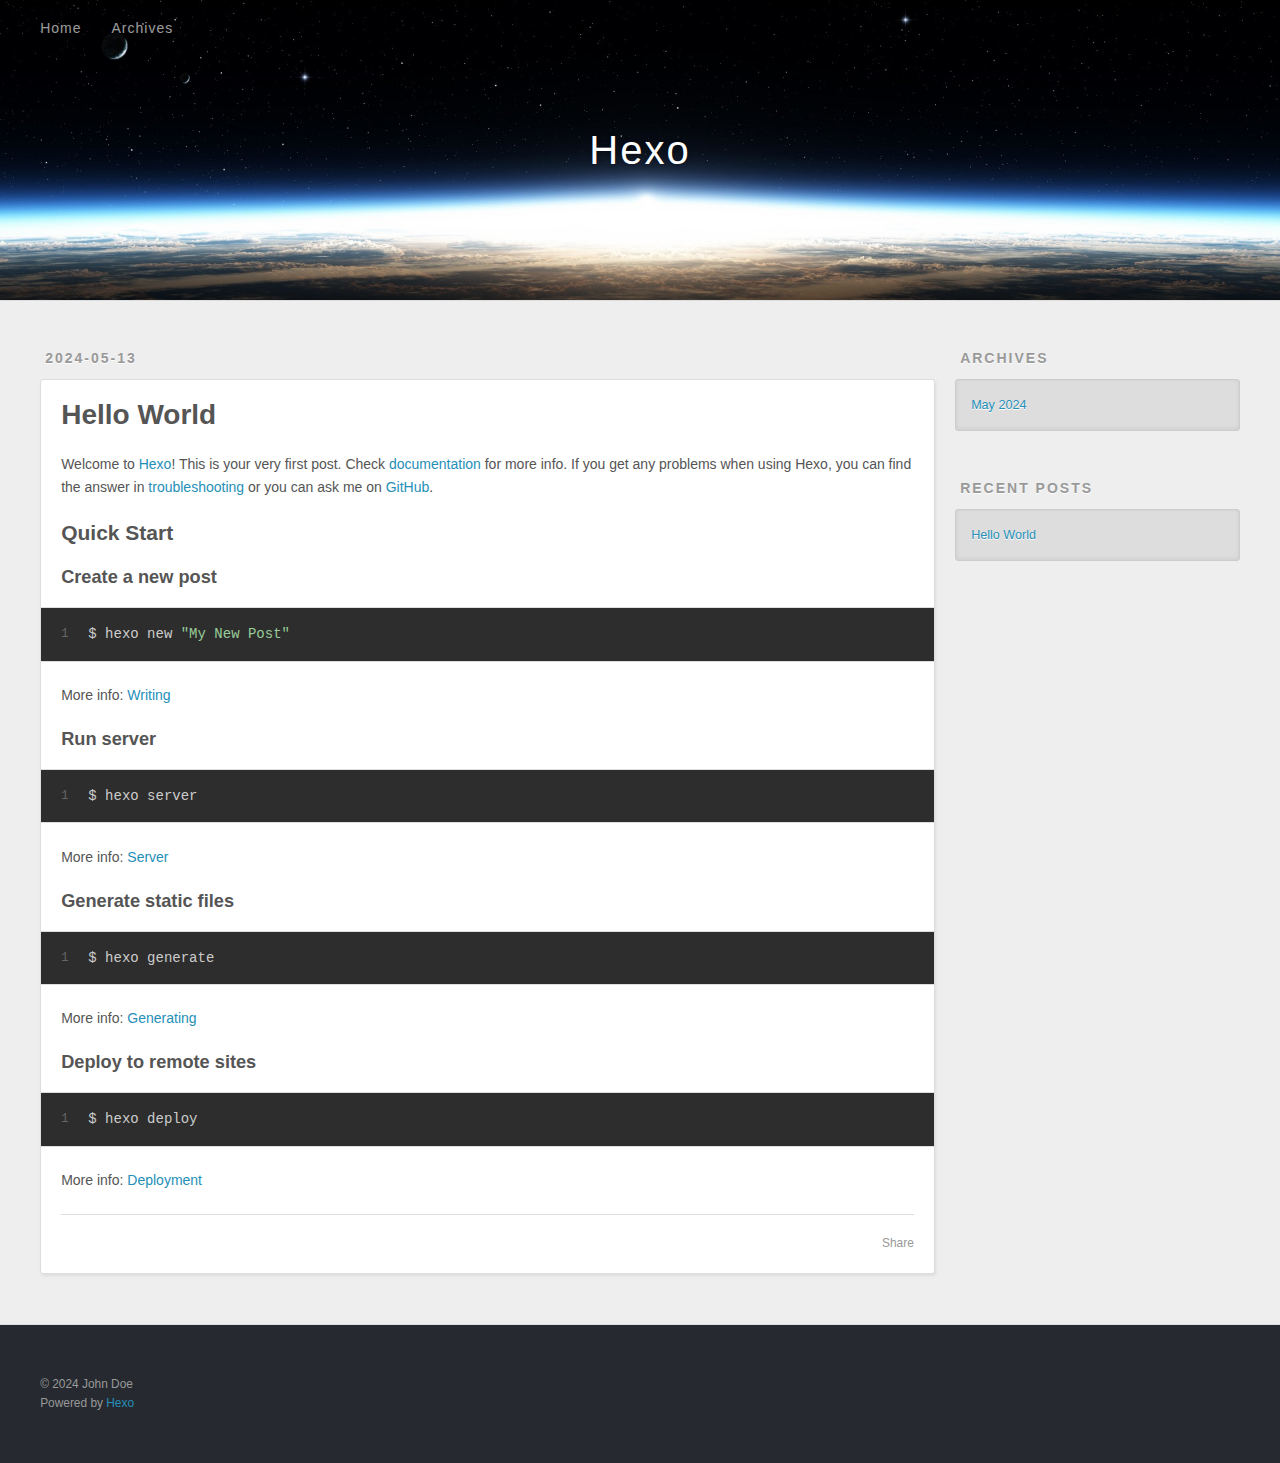
==== index.html @ 4daa4733 "Site updated: 2024-05-13 17:37:46" ====
<!DOCTYPE html>
<html>
<head>
  <meta charset="utf-8">
  
  
  <title>Hexo</title>
  <meta name="viewport" content="width=device-width, initial-scale=1, shrink-to-fit=no">
  <meta property="og:type" content="website">
<meta property="og:title" content="Hexo">
<meta property="og:url" content="http://example.com/index.html">
<meta property="og:site_name" content="Hexo">
<meta property="og:locale" content="en_US">
<meta property="article:author" content="John Doe">
<meta name="twitter:card" content="summary">
  
    <link rel="alternate" href="/atom.xml" title="Hexo" type="application/atom+xml">
  
  
    <link rel="shortcut icon" href="/favicon.png">
  
  
  
<link rel="stylesheet" href="/css/style.css">

  
    
<link rel="stylesheet" href="/fancybox/jquery.fancybox.min.css">

  
  
<meta name="generator" content="Hexo 7.2.0"></head>

<body>
  <div id="container">
    <div id="wrap">
      <header id="header">
  <div id="banner"></div>
  <div id="header-outer" class="outer">
    <div id="header-title" class="inner">
      <h1 id="logo-wrap">
        <a href="/" id="logo">Hexo</a>
      </h1>
      
    </div>
    <div id="header-inner" class="inner">
      <nav id="main-nav">
        <a id="main-nav-toggle" class="nav-icon"><span class="fa fa-bars"></span></a>
        
          <a class="main-nav-link" href="/">Home</a>
        
          <a class="main-nav-link" href="/archives">Archives</a>
        
      </nav>
      <nav id="sub-nav">
        
        
          <a class="nav-icon" href="/atom.xml" title="RSS Feed"><span class="fa fa-rss"></span></a>
        
        <a class="nav-icon nav-search-btn" title="Search"><span class="fa fa-search"></span></a>
      </nav>
      <div id="search-form-wrap">
        <form action="//google.com/search" method="get" accept-charset="UTF-8" class="search-form"><input type="search" name="q" class="search-form-input" placeholder="Search"><button type="submit" class="search-form-submit">&#xF002;</button><input type="hidden" name="sitesearch" value="http://example.com"></form>
      </div>
    </div>
  </div>
</header>

      <div class="outer">
        <section id="main">
  
    <article id="post-hello-world" class="h-entry article article-type-post" itemprop="blogPost" itemscope itemtype="https://schema.org/BlogPosting">
  <div class="article-meta">
    <a href="/2024/05/13/hello-world/" class="article-date">
  <time class="dt-published" datetime="2024-05-13T09:32:00.205Z" itemprop="datePublished">2024-05-13</time>
</a>
    
  </div>
  <div class="article-inner">
    
    
      <header class="article-header">
        
  
    <h1 itemprop="name">
      <a class="p-name article-title" href="/2024/05/13/hello-world/">Hello World</a>
    </h1>
  

      </header>
    
    <div class="e-content article-entry" itemprop="articleBody">
      
        <p>Welcome to <a target="_blank" rel="noopener" href="https://hexo.io/">Hexo</a>! This is your very first post. Check <a target="_blank" rel="noopener" href="https://hexo.io/docs/">documentation</a> for more info. If you get any problems when using Hexo, you can find the answer in <a target="_blank" rel="noopener" href="https://hexo.io/docs/troubleshooting.html">troubleshooting</a> or you can ask me on <a target="_blank" rel="noopener" href="https://github.com/hexojs/hexo/issues">GitHub</a>.</p>
<h2 id="Quick-Start"><a href="#Quick-Start" class="headerlink" title="Quick Start"></a>Quick Start</h2><h3 id="Create-a-new-post"><a href="#Create-a-new-post" class="headerlink" title="Create a new post"></a>Create a new post</h3><figure class="highlight bash"><table><tr><td class="gutter"><pre><span class="line">1</span><br></pre></td><td class="code"><pre><span class="line">$ hexo new <span class="string">&quot;My New Post&quot;</span></span><br></pre></td></tr></table></figure>

<p>More info: <a target="_blank" rel="noopener" href="https://hexo.io/docs/writing.html">Writing</a></p>
<h3 id="Run-server"><a href="#Run-server" class="headerlink" title="Run server"></a>Run server</h3><figure class="highlight bash"><table><tr><td class="gutter"><pre><span class="line">1</span><br></pre></td><td class="code"><pre><span class="line">$ hexo server</span><br></pre></td></tr></table></figure>

<p>More info: <a target="_blank" rel="noopener" href="https://hexo.io/docs/server.html">Server</a></p>
<h3 id="Generate-static-files"><a href="#Generate-static-files" class="headerlink" title="Generate static files"></a>Generate static files</h3><figure class="highlight bash"><table><tr><td class="gutter"><pre><span class="line">1</span><br></pre></td><td class="code"><pre><span class="line">$ hexo generate</span><br></pre></td></tr></table></figure>

<p>More info: <a target="_blank" rel="noopener" href="https://hexo.io/docs/generating.html">Generating</a></p>
<h3 id="Deploy-to-remote-sites"><a href="#Deploy-to-remote-sites" class="headerlink" title="Deploy to remote sites"></a>Deploy to remote sites</h3><figure class="highlight bash"><table><tr><td class="gutter"><pre><span class="line">1</span><br></pre></td><td class="code"><pre><span class="line">$ hexo deploy</span><br></pre></td></tr></table></figure>

<p>More info: <a target="_blank" rel="noopener" href="https://hexo.io/docs/one-command-deployment.html">Deployment</a></p>

      
    </div>
    <footer class="article-footer">
      <a data-url="http://example.com/2024/05/13/hello-world/" data-id="clw4rtabh00005cn88cl8emu3" data-title="Hello World" class="article-share-link"><span class="fa fa-share">Share</span></a>
      
      
      
    </footer>
  </div>
  
</article>



  


</section>
        
          <aside id="sidebar">
  
    

  
    

  
    
  
    
  <div class="widget-wrap">
    <h3 class="widget-title">Archives</h3>
    <div class="widget">
      <ul class="archive-list"><li class="archive-list-item"><a class="archive-list-link" href="/archives/2024/05/">May 2024</a></li></ul>
    </div>
  </div>


  
    
  <div class="widget-wrap">
    <h3 class="widget-title">Recent Posts</h3>
    <div class="widget">
      <ul>
        
          <li>
            <a href="/2024/05/13/hello-world/">Hello World</a>
          </li>
        
      </ul>
    </div>
  </div>

  
</aside>
        
      </div>
      <footer id="footer">
  
  <div class="outer">
    <div id="footer-info" class="inner">
      
      &copy; 2024 John Doe<br>
      Powered by <a href="https://hexo.io/" target="_blank">Hexo</a>
    </div>
  </div>
</footer>

    </div>
    <nav id="mobile-nav">
  
    <a href="/" class="mobile-nav-link">Home</a>
  
    <a href="/archives" class="mobile-nav-link">Archives</a>
  
</nav>
    


<script src="/js/jquery-3.6.4.min.js"></script>



  
<script src="/fancybox/jquery.fancybox.min.js"></script>




<script src="/js/script.js"></script>





  </div>
</body>
</html>
---- css/style.css ----
body {
  width: 100%;
}
body:before,
body:after {
  content: "";
  display: table;
}
body:after {
  clear: both;
}
html,
body,
div,
span,
applet,
object,
iframe,
h1,
h2,
h3,
h4,
h5,
h6,
p,
blockquote,
pre,
a,
abbr,
acronym,
address,
big,
cite,
code,
del,
dfn,
em,
img,
ins,
kbd,
q,
s,
samp,
small,
strike,
strong,
sub,
sup,
tt,
var,
dl,
dt,
dd,
ol,
ul,
li,
fieldset,
form,
label,
legend,
table,
caption,
tbody,
tfoot,
thead,
tr,
th,
td {
  margin: 0;
  padding: 0;
  border: 0;
  outline: 0;
  font-weight: inherit;
  font-style: inherit;
  font-family: inherit;
  font-size: 100%;
  vertical-align: baseline;
}
body {
  line-height: 1;
  color: #000;
  background: #fff;
}
ol,
ul {
  list-style: none;
}
table {
  border-collapse: separate;
  border-spacing: 0;
  vertical-align: middle;
}
caption,
th,
td {
  text-align: left;
  font-weight: normal;
  vertical-align: middle;
}
a img {
  border: none;
}
input,
button {
  margin: 0;
  padding: 0;
}
input::-moz-focus-inner,
button::-moz-focus-inner {
  border: 0;
  padding: 0;
}
html,
body,
#container {
  height: 100%;
}
body {
  background: #eee;
  font: 14px -apple-system, BlinkMacSystemFont, "Segoe UI", "Roboto", "Oxygen", "Ubuntu", "Cantarell", "Fira Sans", "Droid Sans", "Helvetica Neue", sans-serif;
  -webkit-text-size-adjust: 100%;
}
.outer {
  max-width: 1220px;
  margin: 0 auto;
  padding: 0 20px;
}
.outer:before,
.outer:after {
  content: "";
  display: table;
}
.outer:after {
  clear: both;
}
.inner {
  display: inline;
  float: left;
  width: 98.33333333333333%;
  margin: 0 0.833333333333333%;
}
.left,
.alignleft {
  float: left;
}
.right,
.alignright {
  float: right;
}
.clear {
  clear: both;
}
#container {
  position: relative;
}
.mobile-nav-on {
  overflow: hidden;
}
#wrap {
  height: 100%;
  width: 100%;
  position: absolute;
  top: 0;
  left: 0;
  -webkit-transition: 0.2s ease-out;
  -moz-transition: 0.2s ease-out;
  -ms-transition: 0.2s ease-out;
  transition: 0.2s ease-out;
  z-index: 1;
  background: #eee;
}
.mobile-nav-on #wrap {
  left: 280px;
}
@media screen and (min-width: 768px) {
  #main {
    display: inline;
    float: left;
    width: 73.33333333333333%;
    margin: 0 0.833333333333333%;
  }
}
.article-date,
.article-category-link,
.archive-year,
.widget-title {
  text-decoration: none;
  text-transform: uppercase;
  letter-spacing: 2px;
  color: #999;
  margin-bottom: 1em;
  margin-left: 5px;
  line-height: 1em;
  text-shadow: 0 1px #fff;
  font-weight: bold;
}
.article-inner,
.archive-article-inner {
  background: #fff;
  -webkit-box-shadow: 1px 2px 3px #ddd;
  box-shadow: 1px 2px 3px #ddd;
  border: 1px solid #ddd;
  border-radius: 3px;
}
.article-entry h1,
.widget h1 {
  font-size: 2em;
}
.article-entry h2,
.widget h2 {
  font-size: 1.5em;
}
.article-entry h3,
.widget h3 {
  font-size: 1.3em;
}
.article-entry h4,
.widget h4 {
  font-size: 1.2em;
}
.article-entry h5,
.widget h5 {
  font-size: 1em;
}
.article-entry h6,
.widget h6 {
  font-size: 1em;
  color: #999;
}
.article-entry hr,
.widget hr {
  border: 1px dashed #ddd;
}
.article-entry strong,
.widget strong {
  font-weight: bold;
}
.article-entry em,
.widget em,
.article-entry cite,
.widget cite {
  font-style: italic;
}
.article-entry sup,
.widget sup,
.article-entry sub,
.widget sub {
  font-size: 0.75em;
  line-height: 0;
  position: relative;
  vertical-align: baseline;
}
.article-entry sup,
.widget sup {
  top: -0.5em;
}
.article-entry sub,
.widget sub {
  bottom: -0.2em;
}
.article-entry small,
.widget small {
  font-size: 0.85em;
}
.article-entry acronym,
.widget acronym,
.article-entry abbr,
.widget abbr {
  border-bottom: 1px dotted;
}
.article-entry ul,
.widget ul,
.article-entry ol,
.widget ol,
.article-entry dl,
.widget dl {
  margin: 0 20px;
  line-height: 1.6em;
}
.article-entry ul ul,
.widget ul ul,
.article-entry ol ul,
.widget ol ul,
.article-entry ul ol,
.widget ul ol,
.article-entry ol ol,
.widget ol ol {
  margin-top: 0;
  margin-bottom: 0;
}
.article-entry ul,
.widget ul {
  list-style: disc;
}
.article-entry ol,
.widget ol {
  list-style: decimal;
}
.article-entry dt,
.widget dt {
  font-weight: bold;
}
#header {
  height: 300px;
  position: relative;
  border-bottom: 1px solid #ddd;
}
#header:before,
#header:after {
  content: "";
  position: absolute;
  left: 0;
  right: 0;
  height: 40px;
}
#header:before {
  top: 0;
  background: -webkit-linear-gradient(rgba(0,0,0,0.2), transparent);
  background: -moz-linear-gradient(rgba(0,0,0,0.2), transparent);
  background: -ms-linear-gradient(rgba(0,0,0,0.2), transparent);
  background: linear-gradient(rgba(0,0,0,0.2), transparent);
}
#header:after {
  bottom: 0;
  background: -webkit-linear-gradient(transparent, rgba(0,0,0,0.2));
  background: -moz-linear-gradient(transparent, rgba(0,0,0,0.2));
  background: -ms-linear-gradient(transparent, rgba(0,0,0,0.2));
  background: linear-gradient(transparent, rgba(0,0,0,0.2));
}
#header-outer {
  height: 100%;
  position: relative;
}
#header-inner {
  position: relative;
  overflow: hidden;
}
#banner {
  position: absolute;
  top: 0;
  left: 0;
  width: 100%;
  height: 100%;
  background: url("images/banner.jpg") center #000;
  background-size: cover;
  z-index: -1;
}
#header-title {
  text-align: center;
  height: 40px;
  position: absolute;
  top: 50%;
  left: 0;
  margin-top: -20px;
}
#logo,
#subtitle {
  text-decoration: none;
  color: #fff;
  font-weight: 300;
  text-shadow: 0 1px 4px rgba(0,0,0,0.3);
}
#logo {
  font-size: 40px;
  line-height: 40px;
  letter-spacing: 2px;
}
#subtitle {
  font-size: 16px;
  line-height: 16px;
  letter-spacing: 1px;
}
#subtitle-wrap {
  margin-top: 16px;
}
#main-nav {
  float: left;
  margin-left: -15px;
}
.nav-icon,
.main-nav-link {
  float: left;
  color: #fff;
  opacity: 0.6;
  text-decoration: none;
  text-shadow: 0 1px rgba(0,0,0,0.2);
  -webkit-transition: opacity 0.2s;
  -moz-transition: opacity 0.2s;
  -ms-transition: opacity 0.2s;
  transition: opacity 0.2s;
  display: block;
  padding: 20px 15px;
}
.nav-icon:hover,
.main-nav-link:hover {
  opacity: 1;
}
.nav-icon {
  text-align: center;
  font-size: 14px;
  width: 14px;
  height: 14px;
  padding: 20px 15px;
  position: relative;
  cursor: pointer;
}
.main-nav-link {
  font-weight: 300;
  letter-spacing: 1px;
}
@media screen and (max-width: 479px) {
  .main-nav-link {
    display: none;
  }
}
#main-nav-toggle {
  display: none;
}
@media screen and (max-width: 479px) {
  #main-nav-toggle {
    display: block;
  }
}
#sub-nav {
  float: right;
  margin-right: -15px;
}
#search-form-wrap {
  position: absolute;
  top: 15px;
  width: 150px;
  height: 30px;
  right: -150px;
  opacity: 0;
  -webkit-transition: 0.2s ease-out;
  -moz-transition: 0.2s ease-out;
  -ms-transition: 0.2s ease-out;
  transition: 0.2s ease-out;
}
#search-form-wrap.on {
  opacity: 1;
  right: 0;
}
@media screen and (max-width: 479px) {
  #search-form-wrap {
    width: 100%;
    right: -100%;
  }
}
.search-form {
  position: absolute;
  top: 0;
  left: 0;
  right: 0;
  background: #fff;
  padding: 5px 15px;
  border-radius: 15px;
  -webkit-box-shadow: 0 0 10px rgba(0,0,0,0.3);
  box-shadow: 0 0 10px rgba(0,0,0,0.3);
}
.search-form-input {
  border: none;
  background: none;
  color: #555;
  width: 100%;
  font: 13px -apple-system, BlinkMacSystemFont, "Segoe UI", "Roboto", "Oxygen", "Ubuntu", "Cantarell", "Fira Sans", "Droid Sans", "Helvetica Neue", sans-serif;
  outline: none;
}
.search-form-input::-webkit-search-results-decoration,
.search-form-input::-webkit-search-cancel-button {
  -webkit-appearance: none;
}
.search-form-submit {
  position: absolute;
  top: 50%;
  right: 10px;
  margin-top: -7px;
  font: 13px ForkAwesome;
  border: none;
  background: none;
  color: #bbb;
  cursor: pointer;
}
.search-form-submit:hover,
.search-form-submit:focus {
  color: #777;
}
.article {
  margin: 50px 0;
}
.article-inner {
  overflow: hidden;
}
.article-meta:before,
.article-meta:after {
  content: "";
  display: table;
}
.article-meta:after {
  clear: both;
}
.article-date {
  float: left;
}
.article-category {
  float: left;
  line-height: 1em;
  color: #ccc;
  text-shadow: 0 1px #fff;
  margin-left: 8px;
}
.article-category:before {
  content: "\2022";
}
.article-category-link {
  margin: 0 12px 1em;
}
.article-header {
  padding: 20px 20px 0;
}
.article-title {
  text-decoration: none;
  font-size: 2em;
  font-weight: bold;
  color: #555;
  line-height: 1.1em;
  -webkit-transition: color 0.2s;
  -moz-transition: color 0.2s;
  -ms-transition: color 0.2s;
  transition: color 0.2s;
}
a.article-title:hover {
  color: #258fb8;
}
.article-entry {
  color: #555;
  padding: 0 20px;
}
.article-entry:before,
.article-entry:after {
  content: "";
  display: table;
}
.article-entry:after {
  clear: both;
}
.article-entry p,
.article-entry table {
  line-height: 1.6em;
  margin: 1.6em 0;
}
.article-entry h1,
.article-entry h2,
.article-entry h3,
.article-entry h4,
.article-entry h5,
.article-entry h6 {
  font-weight: bold;
}
.article-entry h1,
.article-entry h2,
.article-entry h3,
.article-entry h4,
.article-entry h5,
.article-entry h6 {
  line-height: 1.1em;
  margin: 1.1em 0;
}
.article-entry a {
  color: #258fb8;
  text-decoration: none;
}
.article-entry a:hover {
  text-decoration: underline;
}
.article-entry ul,
.article-entry ol,
.article-entry dl {
  margin-top: 1.6em;
  margin-bottom: 1.6em;
}
.article-entry img,
.article-entry video {
  max-width: 100%;
  height: auto;
  display: block;
  margin: auto;
}
.article-entry iframe {
  border: none;
}
.article-entry table {
  width: 100%;
  border-collapse: collapse;
  border-spacing: 0;
}
.article-entry th {
  font-weight: bold;
  border-bottom: 3px solid #ddd;
  padding-bottom: 0.5em;
}
.article-entry td {
  border-bottom: 1px solid #ddd;
  padding: 10px 0;
}
.article-entry blockquote {
  font-family: Georgia, "Times New Roman", serif;
  margin: 1.6em 20px;
  text-align: center;
}
.article-entry blockquote footer {
  font-size: 14px;
  margin: 1.6em 0;
  font-family: -apple-system, BlinkMacSystemFont, "Segoe UI", "Roboto", "Oxygen", "Ubuntu", "Cantarell", "Fira Sans", "Droid Sans", "Helvetica Neue", sans-serif;
}
.article-entry blockquote footer cite:before {
  content: "—";
  padding: 0 0.5em;
}
.article-entry .pullquote {
  text-align: left;
  width: 45%;
  margin: 0;
}
.article-entry .pullquote.left {
  margin-left: 0.5em;
  margin-right: 1em;
}
.article-entry .pullquote.right {
  margin-right: 0.5em;
  margin-left: 1em;
}
.article-entry .caption {
  color: #999;
  display: block;
  font-size: 0.9em;
  margin-top: 0.5em;
  position: relative;
  text-align: center;
}
.article-entry .video-container {
  position: relative;
  padding-top: 56.25%;
  height: 0;
  overflow: hidden;
}
.article-entry .video-container iframe,
.article-entry .video-container object,
.article-entry .video-container embed {
  position: absolute;
  top: 0;
  left: 0;
  width: 100%;
  height: 100%;
  margin-top: 0;
}
.article-more-link a {
  display: inline-block;
  line-height: 1em;
  padding: 6px 15px;
  border-radius: 15px;
  background: #eee;
  color: #999;
  text-shadow: 0 1px #fff;
  text-decoration: none;
}
.article-more-link a:hover {
  background: #258fb8;
  color: #fff;
  text-decoration: none;
  text-shadow: 0 1px #1e7293;
}
.article-footer {
  font-size: 0.85em;
  line-height: 1.6em;
  border-top: 1px solid #ddd;
  padding-top: 1.6em;
  margin: 0 20px 20px;
}
.article-footer:before,
.article-footer:after {
  content: "";
  display: table;
}
.article-footer:after {
  clear: both;
}
.article-footer a {
  color: #999;
  text-decoration: none;
}
.article-footer a:hover {
  color: #555;
}
.article-tag-list-item {
  float: left;
  margin-right: 10px;
}
.article-tag-list-link:before {
  content: "#";
}
.article-comment-link {
  float: right;
}
.article-comment-link:before {
  padding-right: 8px;
}
.article-share-link {
  cursor: pointer;
  float: right;
  margin-left: 20px;
}
.article-share-link:before {
  padding-right: 6px;
}
#article-nav {
  position: relative;
}
#article-nav:before,
#article-nav:after {
  content: "";
  display: table;
}
#article-nav:after {
  clear: both;
}
@media screen and (min-width: 768px) {
  #article-nav {
    margin: 50px 0;
  }
  #article-nav:before {
    width: 8px;
    height: 8px;
    position: absolute;
    top: 50%;
    left: 50%;
    margin-top: -4px;
    margin-left: -4px;
    content: "";
    border-radius: 50%;
    background: #ddd;
    -webkit-box-shadow: 0 1px 2px #fff;
    box-shadow: 0 1px 2px #fff;
  }
}
.article-nav-link-wrap {
  text-decoration: none;
  text-shadow: 0 1px #fff;
  color: #999;
  -webkit-box-sizing: border-box;
  -moz-box-sizing: border-box;
  box-sizing: border-box;
  margin-top: 50px;
  text-align: center;
  display: block;
}
.article-nav-link-wrap:hover {
  color: #555;
}
@media screen and (min-width: 768px) {
  .article-nav-link-wrap {
    width: 50%;
    margin-top: 0;
  }
}
@media screen and (min-width: 768px) {
  #article-nav-newer {
    float: left;
    text-align: right;
    padding-right: 20px;
  }
}
@media screen and (min-width: 768px) {
  #article-nav-older {
    float: right;
    text-align: left;
    padding-left: 20px;
  }
}
.article-nav-caption {
  text-transform: uppercase;
  letter-spacing: 2px;
  color: #ddd;
  line-height: 1em;
  font-weight: bold;
}
#article-nav-newer .article-nav-caption {
  margin-right: -2px;
}
.article-nav-title {
  font-size: 0.85em;
  line-height: 1.6em;
  margin-top: 0.5em;
}
.article-share-box {
  position: absolute;
  display: none;
  background: #fff;
  -webkit-box-shadow: 1px 2px 10px rgba(0,0,0,0.2);
  box-shadow: 1px 2px 10px rgba(0,0,0,0.2);
  border-radius: 3px;
  margin-left: -145px;
  overflow: hidden;
  z-index: 1;
}
.article-share-box.on {
  display: block;
}
.article-share-input {
  width: 100%;
  background: none;
  -webkit-box-sizing: border-box;
  -moz-box-sizing: border-box;
  box-sizing: border-box;
  font: 14px -apple-system, BlinkMacSystemFont, "Segoe UI", "Roboto", "Oxygen", "Ubuntu", "Cantarell", "Fira Sans", "Droid Sans", "Helvetica Neue", sans-serif;
  padding: 0 15px;
  color: #555;
  outline: none;
  border: 1px solid #ddd;
  border-radius: 3px 3px 0 0;
  height: 36px;
  line-height: 36px;
}
.article-share-links {
  background: #eee;
}
.article-share-links:before,
.article-share-links:after {
  content: "";
  display: table;
}
.article-share-links:after {
  clear: both;
}
.article-share-twitter,
.article-share-facebook,
.article-share-pinterest,
.article-share-linkedin {
  width: 50px;
  height: 36px;
  display: block;
  float: left;
  position: relative;
  color: #999;
  text-shadow: 0 1px #fff;
}
.article-share-twitter:before,
.article-share-facebook:before,
.article-share-pinterest:before,
.article-share-linkedin:before {
  font-size: 20px;
  width: 20px;
  height: 20px;
  position: absolute;
  top: 50%;
  left: 50%;
  margin-top: -10px;
  margin-left: -10px;
  text-align: center;
}
.article-share-twitter:hover,
.article-share-facebook:hover,
.article-share-pinterest:hover,
.article-share-linkedin:hover {
  color: #fff;
}
.article-share-twitter:hover {
  background: #00aced;
  text-shadow: 0 1px #008abe;
}
.article-share-facebook:hover {
  background: #3b5998;
  text-shadow: 0 1px #2f477a;
}
.article-share-pinterest:hover {
  background: #cb2027;
  text-shadow: 0 1px #a21a1f;
}
.article-share-linkedin:hover {
  background: #0077b5;
  text-shadow: 0 1px #005f91;
}
.article-gallery {
  background: #000;
  position: relative;
}
.article-gallery-photos {
  position: relative;
  overflow: hidden;
}
.article-gallery-img {
  display: none;
  max-width: 100%;
}
.article-gallery-img:first-child {
  display: block;
}
.article-gallery-img.loaded {
  position: absolute;
  display: block;
}
.article-gallery-img img {
  display: block;
  max-width: 100%;
  margin: 0 auto;
}
#comments {
  background: #fff;
  -webkit-box-shadow: 1px 2px 3px #ddd;
  box-shadow: 1px 2px 3px #ddd;
  padding: 20px;
  border: 1px solid #ddd;
  border-radius: 3px;
  margin: 50px 0;
}
#comments a {
  color: #258fb8;
}
.archives-wrap {
  margin: 50px 0;
}
.archives:before,
.archives:after {
  content: "";
  display: table;
}
.archives:after {
  clear: both;
}
.archive-year-wrap {
  margin-bottom: 1em;
}
.archives {
  -webkit-column-gap: 10px;
  -moz-column-gap: 10px;
  column-gap: 10px;
}
@media screen and (min-width: 480px) and (max-width: 767px) {
  .archives {
    -webkit-column-count: 2;
    -moz-column-count: 2;
    column-count: 2;
  }
}
@media screen and (min-width: 768px) {
  .archives {
    -webkit-column-count: 3;
    -moz-column-count: 3;
    column-count: 3;
  }
}
.archive-article {
  -webkit-column-break-inside: avoid;
  page-break-inside: avoid;
  overflow: hidden;
  break-inside: avoid-column;
}
.archive-article-inner {
  padding: 10px;
  margin-bottom: 15px;
}
.archive-article-title {
  text-decoration: none;
  font-weight: bold;
  color: #555;
  -webkit-transition: color 0.2s;
  -moz-transition: color 0.2s;
  -ms-transition: color 0.2s;
  transition: color 0.2s;
  line-height: 1.6em;
}
.archive-article-title:hover {
  color: #258fb8;
}
.archive-article-footer {
  margin-top: 1em;
}
.archive-article-date {
  color: #999;
  text-decoration: none;
  font-size: 0.85em;
  line-height: 1em;
  margin-bottom: 0.5em;
  display: block;
}
#page-nav {
  margin: 50px auto;
  background: #fff;
  -webkit-box-shadow: 1px 2px 3px #ddd;
  box-shadow: 1px 2px 3px #ddd;
  border: 1px solid #ddd;
  border-radius: 3px;
  text-align: center;
  color: #999;
  overflow: hidden;
}
#page-nav:before,
#page-nav:after {
  content: "";
  display: table;
}
#page-nav:after {
  clear: both;
}
#page-nav a,
#page-nav span {
  padding: 10px 20px;
  line-height: 1;
  height: 2ex;
}
#page-nav a {
  color: #999;
  text-decoration: none;
}
#page-nav a:hover {
  background: #999;
  color: #fff;
}
#page-nav .prev {
  float: left;
}
#page-nav .next {
  float: right;
}
#page-nav .page-number {
  display: inline-block;
}
@media screen and (max-width: 479px) {
  #page-nav .page-number {
    display: none;
  }
}
#page-nav .current {
  color: #555;
  font-weight: bold;
}
#page-nav .space {
  color: #ddd;
}
#footer {
  background: #262a30;
  padding: 50px 0;
  border-top: 1px solid #ddd;
  color: #999;
}
#footer a {
  color: #258fb8;
  text-decoration: none;
}
#footer a:hover {
  text-decoration: underline;
}
#footer-info {
  line-height: 1.6em;
  font-size: 0.85em;
}
.article-entry pre,
.article-entry .highlight {
  background: #2d2d2d;
  margin: 0 -20px;
  padding: 15px 20px;
  border-style: solid;
  border-color: #ddd;
  border-width: 1px 0;
  overflow: auto;
  color: #ccc;
  line-height: 22.400000000000002px;
}
.article-entry .highlight .gutter pre,
.article-entry .gist .gist-file .gist-data .line-numbers {
  color: #666;
  font-size: 0.85em;
}
.article-entry pre,
.article-entry code {
  font-family: "Source Code Pro", Consolas, Monaco, Menlo, Consolas, monospace;
}
.article-entry code {
  background: #eee;
  text-shadow: 0 1px #fff;
  padding: 0 0.3em;
}
.article-entry pre code {
  background: none;
  text-shadow: none;
  padding: 0;
}
.article-entry .highlight pre {
  border: none;
  margin: 0;
  padding: 0;
}
.article-entry .highlight table {
  margin: 0;
  width: auto;
}
.article-entry .highlight td {
  border: none;
  padding: 0;
}
.article-entry .highlight figcaption {
  font-size: 0.85em;
  color: #999;
  line-height: 1em;
  margin-bottom: 1em;
}
.article-entry .highlight figcaption:before,
.article-entry .highlight figcaption:after {
  content: "";
  display: table;
}
.article-entry .highlight figcaption:after {
  clear: both;
}
.article-entry .highlight figcaption a {
  float: right;
}
.article-entry .highlight .gutter {
  -moz-user-select: none;
  -ms-user-select: none;
  -webkit-user-select: none;
  -webkit-user-select: none;
  -moz-user-select: none;
  -ms-user-select: none;
  user-select: none;
}
.article-entry .highlight .gutter pre {
  text-align: right;
  padding-right: 20px;
}
.article-entry .highlight .line {
  height: 22.400000000000002px;
}
.article-entry .highlight .line.marked {
  background: #515151;
}
.article-entry .gist {
  margin: 0 -20px;
  border-style: solid;
  border-color: #ddd;
  border-width: 1px 0;
  background: #2d2d2d;
  padding: 15px 20px 15px 0;
}
.article-entry .gist .gist-file {
  border: none;
  font-family: "Source Code Pro", Consolas, Monaco, Menlo, Consolas, monospace;
  margin: 0;
}
.article-entry .gist .gist-file .gist-data {
  background: none;
  border: none;
}
.article-entry .gist .gist-file .gist-data .line-numbers {
  background: none;
  border: none;
  padding: 0 20px 0 0;
}
.article-entry .gist .gist-file .gist-data .line-data {
  padding: 0 !important;
}
.article-entry .gist .gist-file .highlight {
  margin: 0;
  padding: 0;
  border: none;
}
.article-entry .gist .gist-file .gist-meta {
  background: #2d2d2d;
  color: #999;
  font: 0.85em -apple-system, BlinkMacSystemFont, "Segoe UI", "Roboto", "Oxygen", "Ubuntu", "Cantarell", "Fira Sans", "Droid Sans", "Helvetica Neue", sans-serif;
  text-shadow: 0 0;
  padding: 0;
  margin-top: 1em;
  margin-left: 20px;
}
.article-entry .gist .gist-file .gist-meta a {
  color: #258fb8;
  font-weight: normal;
}
.article-entry .gist .gist-file .gist-meta a:hover {
  text-decoration: underline;
}
pre .comment,
pre .title {
  color: #999;
}
pre .variable,
pre .attribute,
pre .tag,
pre .regexp,
pre .ruby .constant,
pre .xml .tag .title,
pre .xml .pi,
pre .xml .doctype,
pre .html .doctype,
pre .css .id,
pre .css .class,
pre .css .pseudo {
  color: #f2777a;
}
pre .number,
pre .preprocessor,
pre .built_in,
pre .literal,
pre .params,
pre .constant {
  color: #f99157;
}
pre .class,
pre .ruby .class .title,
pre .css .rules .attribute {
  color: #9c9;
}
pre .string,
pre .value,
pre .inheritance,
pre .header,
pre .ruby .symbol,
pre .xml .cdata {
  color: #9c9;
}
pre .css .hexcolor {
  color: #6cc;
}
pre .function,
pre .python .decorator,
pre .python .title,
pre .ruby .function .title,
pre .ruby .title .keyword,
pre .perl .sub,
pre .javascript .title,
pre .coffeescript .title {
  color: #69c;
}
pre .keyword,
pre .javascript .function {
  color: #c9c;
}
@media screen and (max-width: 479px) {
  #mobile-nav {
    position: absolute;
    top: 0;
    left: 0;
    width: 280px;
    height: 100%;
    background: #191919;
    border-right: 1px solid #fff;
  }
}
@media screen and (max-width: 479px) {
  .mobile-nav-link {
    display: block;
    color: #999;
    text-decoration: none;
    padding: 15px 20px;
    font-weight: bold;
  }
  .mobile-nav-link:hover {
    color: #fff;
  }
}
@media screen and (min-width: 768px) {
  #sidebar {
    display: inline;
    float: left;
    width: 23.333333333333332%;
    margin: 0 0.833333333333333%;
  }
}
.widget-wrap {
  margin: 50px 0;
}
.widget {
  color: #777;
  text-shadow: 0 1px #fff;
  background: #ddd;
  -webkit-box-shadow: 0 -1px 4px #ccc inset;
  box-shadow: 0 -1px 4px #ccc inset;
  border: 1px solid #ccc;
  padding: 15px;
  border-radius: 3px;
}
.widget a {
  color: #258fb8;
  text-decoration: none;
}
.widget a:hover {
  text-decoration: underline;
}
.widget ul ul,
.widget ol ul,
.widget dl ul,
.widget ul ol,
.widget ol ol,
.widget dl ol,
.widget ul dl,
.widget ol dl,
.widget dl dl {
  margin-left: 15px;
  list-style: disc;
}
.widget {
  line-height: 1.6em;
  word-wrap: break-word;
  font-size: 0.9em;
}
.widget ul,
.widget ol {
  list-style: none;
  margin: 0;
}
.widget ul ul,
.widget ol ul,
.widget ul ol,
.widget ol ol {
  margin: 0 20px;
}
.widget ul ul,
.widget ol ul {
  list-style: disc;
}
.widget ul ol,
.widget ol ol {
  list-style: decimal;
}
.category-list-count,
.tag-list-count,
.archive-list-count {
  padding-left: 5px;
  color: #999;
  font-size: 0.85em;
}
.category-list-count:before,
.tag-list-count:before,
.archive-list-count:before {
  content: "(";
}
.category-list-count:after,
.tag-list-count:after,
.archive-list-count:after {
  content: ")";
}
.tagcloud a {
  margin-right: 5px;
  display: inline-block;
}
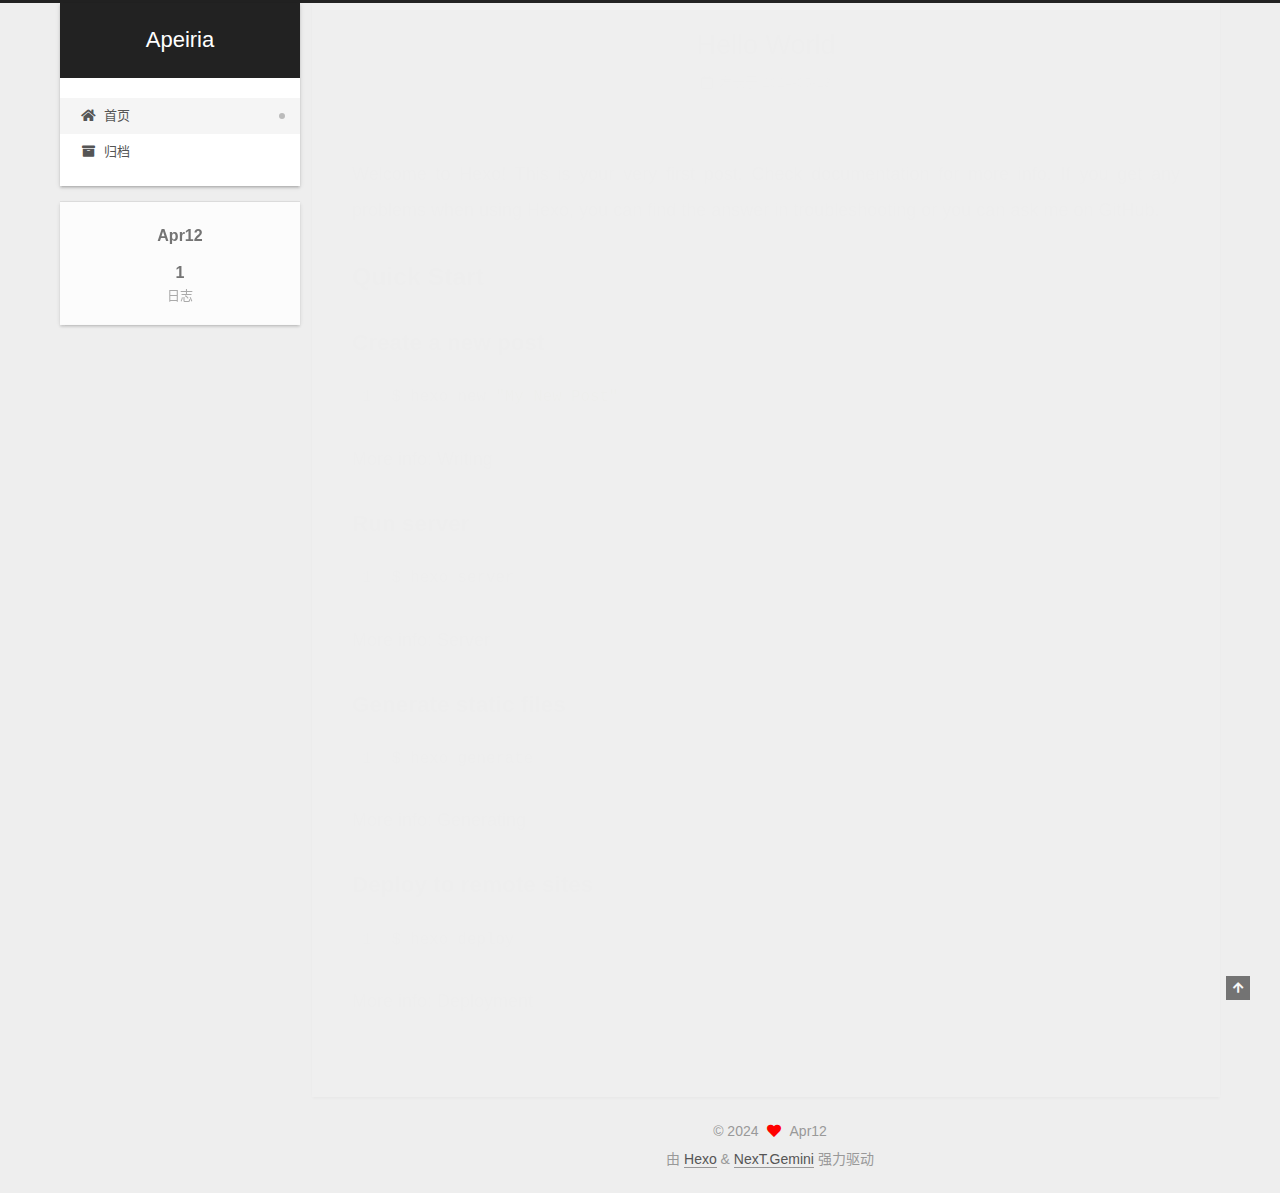
==== commit ddcaff82: "Site updated: 2024-05-13 17:52:05" ====
--- a/index.html
+++ b/index.html
@@ -1,205 +1,369 @@
 <!DOCTYPE html>
-<html>
+<html lang="zh-CN">
 <head>
-  <meta charset="utf-8">
-  
-  
-  <title>Hexo</title>
-  <meta name="viewport" content="width=device-width, initial-scale=1, shrink-to-fit=no">
+  <meta charset="UTF-8">
+<meta name="viewport" content="width=device-width, initial-scale=1, maximum-scale=2">
+<meta name="theme-color" content="#222">
+<meta name="generator" content="Hexo 7.2.0">
+  <link rel="apple-touch-icon" sizes="180x180" href="/images/apple-touch-icon-next.png">
+  <link rel="icon" type="image/png" sizes="32x32" href="/images/favicon-32x32-next.png">
+  <link rel="icon" type="image/png" sizes="16x16" href="/images/favicon-16x16-next.png">
+  <link rel="mask-icon" href="/images/logo.svg" color="#222">
+
+<link rel="stylesheet" href="/css/main.css">
+
+
+<link rel="stylesheet" href="/lib/font-awesome/css/all.min.css">
+
+<script id="hexo-configurations">
+    var NexT = window.NexT || {};
+    var CONFIG = {"hostname":"example.com","root":"/","scheme":"Gemini","version":"7.8.0","exturl":false,"sidebar":{"position":"left","display":"post","padding":18,"offset":12,"onmobile":false},"copycode":{"enable":false,"show_result":false,"style":null},"back2top":{"enable":true,"sidebar":false,"scrollpercent":false},"bookmark":{"enable":false,"color":"#222","save":"auto"},"fancybox":false,"mediumzoom":false,"lazyload":false,"pangu":false,"comments":{"style":"tabs","active":null,"storage":true,"lazyload":false,"nav":null},"algolia":{"hits":{"per_page":10},"labels":{"input_placeholder":"Search for Posts","hits_empty":"We didn't find any results for the search: ${query}","hits_stats":"${hits} results found in ${time} ms"}},"localsearch":{"enable":false,"trigger":"auto","top_n_per_article":1,"unescape":false,"preload":false},"motion":{"enable":true,"async":false,"transition":{"post_block":"fadeIn","post_header":"slideDownIn","post_body":"slideDownIn","coll_header":"slideLeftIn","sidebar":"slideUpIn"}}};
+  </script>
+
   <meta property="og:type" content="website">
-<meta property="og:title" content="Hexo">
+<meta property="og:title" content="Apeiria">
 <meta property="og:url" content="http://example.com/index.html">
-<meta property="og:site_name" content="Hexo">
-<meta property="og:locale" content="en_US">
-<meta property="article:author" content="John Doe">
+<meta property="og:site_name" content="Apeiria">
+<meta property="og:locale" content="zh_CN">
+<meta property="article:author" content="Apr12">
 <meta name="twitter:card" content="summary">
-  
-    <link rel="alternate" href="/atom.xml" title="Hexo" type="application/atom+xml">
-  
-  
-    <link rel="shortcut icon" href="/favicon.png">
-  
-  
-  
-<link rel="stylesheet" href="/css/style.css">
-
-  
-    
-<link rel="stylesheet" href="/fancybox/jquery.fancybox.min.css">
-
-  
-  
-<meta name="generator" content="Hexo 7.2.0"></head>
-
-<body>
-  <div id="container">
-    <div id="wrap">
-      <header id="header">
-  <div id="banner"></div>
-  <div id="header-outer" class="outer">
-    <div id="header-title" class="inner">
-      <h1 id="logo-wrap">
-        <a href="/" id="logo">Hexo</a>
-      </h1>
+
+<link rel="canonical" href="http://example.com/">
+
+
+<script id="page-configurations">
+  // https://hexo.io/docs/variables.html
+  CONFIG.page = {
+    sidebar: "",
+    isHome : true,
+    isPost : false,
+    lang   : 'zh-CN'
+  };
+</script>
+
+  <title>Apeiria</title>
+  
+
+
+
+
+
+
+  <noscript>
+  <style>
+  .use-motion .brand,
+  .use-motion .menu-item,
+  .sidebar-inner,
+  .use-motion .post-block,
+  .use-motion .pagination,
+  .use-motion .comments,
+  .use-motion .post-header,
+  .use-motion .post-body,
+  .use-motion .collection-header { opacity: initial; }
+
+  .use-motion .site-title,
+  .use-motion .site-subtitle {
+    opacity: initial;
+    top: initial;
+  }
+
+  .use-motion .logo-line-before i { left: initial; }
+  .use-motion .logo-line-after i { right: initial; }
+  </style>
+</noscript>
+
+</head>
+
+<body itemscope itemtype="http://schema.org/WebPage">
+  <div class="container use-motion">
+    <div class="headband"></div>
+
+    <header class="header" itemscope itemtype="http://schema.org/WPHeader">
+      <div class="header-inner"><div class="site-brand-container">
+  <div class="site-nav-toggle">
+    <div class="toggle" aria-label="切换导航栏">
+      <span class="toggle-line toggle-line-first"></span>
+      <span class="toggle-line toggle-line-middle"></span>
+      <span class="toggle-line toggle-line-last"></span>
+    </div>
+  </div>
+
+  <div class="site-meta">
+
+    <a href="/" class="brand" rel="start">
+      <span class="logo-line-before"><i></i></span>
+      <h1 class="site-title">Apeiria</h1>
+      <span class="logo-line-after"><i></i></span>
+    </a>
+  </div>
+
+  <div class="site-nav-right">
+    <div class="toggle popup-trigger">
+    </div>
+  </div>
+</div>
+
+
+
+
+<nav class="site-nav">
+  <ul id="menu" class="main-menu menu">
+        <li class="menu-item menu-item-home">
+
+    <a href="/" rel="section"><i class="fa fa-home fa-fw"></i>首页</a>
+
+  </li>
+        <li class="menu-item menu-item-archives">
+
+    <a href="/archives/" rel="section"><i class="fa fa-archive fa-fw"></i>归档</a>
+
+  </li>
+  </ul>
+</nav>
+
+
+
+
+</div>
+    </header>
+
+    
+  <div class="back-to-top">
+    <i class="fa fa-arrow-up"></i>
+    <span>0%</span>
+  </div>
+
+
+    <main class="main">
+      <div class="main-inner">
+        <div class="content-wrap">
+          
+
+          <div class="content index posts-expand">
+            
+      
+  
+  
+  <article itemscope itemtype="http://schema.org/Article" class="post-block" lang="zh-CN">
+    <link itemprop="mainEntityOfPage" href="http://example.com/2024/05/13/hello-world/">
+
+    <span hidden itemprop="author" itemscope itemtype="http://schema.org/Person">
+      <meta itemprop="image" content="/images/avatar.gif">
+      <meta itemprop="name" content="Apr12">
+      <meta itemprop="description" content="">
+    </span>
+
+    <span hidden itemprop="publisher" itemscope itemtype="http://schema.org/Organization">
+      <meta itemprop="name" content="Apeiria">
+    </span>
+      <header class="post-header">
+        <h2 class="post-title" itemprop="name headline">
+          
+            <a href="/2024/05/13/hello-world/" class="post-title-link" itemprop="url">Hello World</a>
+        </h2>
+
+        <div class="post-meta">
+            <span class="post-meta-item">
+              <span class="post-meta-item-icon">
+                <i class="far fa-calendar"></i>
+              </span>
+              <span class="post-meta-item-text">发表于</span>
+
+              <time title="创建时间：2024-05-13 17:32:00" itemprop="dateCreated datePublished" datetime="2024-05-13T17:32:00+08:00">2024-05-13</time>
+            </span>
+
+          
+
+        </div>
+      </header>
+
+    
+    
+    
+    <div class="post-body" itemprop="articleBody">
+
+      
+          <p>Welcome to <a target="_blank" rel="noopener" href="https://hexo.io/">Hexo</a>! This is your very first post. Check <a target="_blank" rel="noopener" href="https://hexo.io/docs/">documentation</a> for more info. If you get any problems when using Hexo, you can find the answer in <a target="_blank" rel="noopener" href="https://hexo.io/docs/troubleshooting.html">troubleshooting</a> or you can ask me on <a target="_blank" rel="noopener" href="https://github.com/hexojs/hexo/issues">GitHub</a>.</p>
+<h2 id="Quick-Start"><a href="#Quick-Start" class="headerlink" title="Quick Start"></a>Quick Start</h2><h3 id="Create-a-new-post"><a href="#Create-a-new-post" class="headerlink" title="Create a new post"></a>Create a new post</h3><figure class="highlight bash"><table><tr><td class="gutter"><pre><span class="line">1</span><br></pre></td><td class="code"><pre><span class="line">$ hexo new <span class="string">&quot;My New Post&quot;</span></span><br></pre></td></tr></table></figure>
+
+<p>More info: <a target="_blank" rel="noopener" href="https://hexo.io/docs/writing.html">Writing</a></p>
+<h3 id="Run-server"><a href="#Run-server" class="headerlink" title="Run server"></a>Run server</h3><figure class="highlight bash"><table><tr><td class="gutter"><pre><span class="line">1</span><br></pre></td><td class="code"><pre><span class="line">$ hexo server</span><br></pre></td></tr></table></figure>
+
+<p>More info: <a target="_blank" rel="noopener" href="https://hexo.io/docs/server.html">Server</a></p>
+<h3 id="Generate-static-files"><a href="#Generate-static-files" class="headerlink" title="Generate static files"></a>Generate static files</h3><figure class="highlight bash"><table><tr><td class="gutter"><pre><span class="line">1</span><br></pre></td><td class="code"><pre><span class="line">$ hexo generate</span><br></pre></td></tr></table></figure>
+
+<p>More info: <a target="_blank" rel="noopener" href="https://hexo.io/docs/generating.html">Generating</a></p>
+<h3 id="Deploy-to-remote-sites"><a href="#Deploy-to-remote-sites" class="headerlink" title="Deploy to remote sites"></a>Deploy to remote sites</h3><figure class="highlight bash"><table><tr><td class="gutter"><pre><span class="line">1</span><br></pre></td><td class="code"><pre><span class="line">$ hexo deploy</span><br></pre></td></tr></table></figure>
+
+<p>More info: <a target="_blank" rel="noopener" href="https://hexo.io/docs/one-command-deployment.html">Deployment</a></p>
+
       
     </div>
-    <div id="header-inner" class="inner">
-      <nav id="main-nav">
-        <a id="main-nav-toggle" class="nav-icon"><span class="fa fa-bars"></span></a>
+
+    
+    
+    
+      <footer class="post-footer">
+        <div class="post-eof"></div>
+      </footer>
+  </article>
+  
+  
+  
+
+
+  
+
+
+
+          </div>
+          
+
+<script>
+  window.addEventListener('tabs:register', () => {
+    let { activeClass } = CONFIG.comments;
+    if (CONFIG.comments.storage) {
+      activeClass = localStorage.getItem('comments_active') || activeClass;
+    }
+    if (activeClass) {
+      let activeTab = document.querySelector(`a[href="#comment-${activeClass}"]`);
+      if (activeTab) {
+        activeTab.click();
+      }
+    }
+  });
+  if (CONFIG.comments.storage) {
+    window.addEventListener('tabs:click', event => {
+      if (!event.target.matches('.tabs-comment .tab-content .tab-pane')) return;
+      let commentClass = event.target.classList[1];
+      localStorage.setItem('comments_active', commentClass);
+    });
+  }
+</script>
+
+        </div>
+          
+  
+  <div class="toggle sidebar-toggle">
+    <span class="toggle-line toggle-line-first"></span>
+    <span class="toggle-line toggle-line-middle"></span>
+    <span class="toggle-line toggle-line-last"></span>
+  </div>
+
+  <aside class="sidebar">
+    <div class="sidebar-inner">
+
+      <ul class="sidebar-nav motion-element">
+        <li class="sidebar-nav-toc">
+          文章目录
+        </li>
+        <li class="sidebar-nav-overview">
+          站点概览
+        </li>
+      </ul>
+
+      <!--noindex-->
+      <div class="post-toc-wrap sidebar-panel">
+      </div>
+      <!--/noindex-->
+
+      <div class="site-overview-wrap sidebar-panel">
+        <div class="site-author motion-element" itemprop="author" itemscope itemtype="http://schema.org/Person">
+  <p class="site-author-name" itemprop="name">Apr12</p>
+  <div class="site-description" itemprop="description"></div>
+</div>
+<div class="site-state-wrap motion-element">
+  <nav class="site-state">
+      <div class="site-state-item site-state-posts">
+          <a href="/archives/">
         
-          <a class="main-nav-link" href="/">Home</a>
+          <span class="site-state-item-count">1</span>
+          <span class="site-state-item-name">日志</span>
+        </a>
+      </div>
+  </nav>
+</div>
+
+
+
+      </div>
+
+    </div>
+  </aside>
+  <div id="sidebar-dimmer"></div>
+
+
+      </div>
+    </main>
+
+    <footer class="footer">
+      <div class="footer-inner">
         
-          <a class="main-nav-link" href="/archives">Archives</a>
+
         
-      </nav>
-      <nav id="sub-nav">
+
+<div class="copyright">
+  
+  &copy; 
+  <span itemprop="copyrightYear">2024</span>
+  <span class="with-love">
+    <i class="fa fa-heart"></i>
+  </span>
+  <span class="author" itemprop="copyrightHolder">Apr12</span>
+</div>
+  <div class="powered-by">由 <a href="https://hexo.io/" class="theme-link" rel="noopener" target="_blank">Hexo</a> & <a href="https://theme-next.org/" class="theme-link" rel="noopener" target="_blank">NexT.Gemini</a> 强力驱动
+  </div>
+
         
-        
-          <a class="nav-icon" href="/atom.xml" title="RSS Feed"><span class="fa fa-rss"></span></a>
-        
-        <a class="nav-icon nav-search-btn" title="Search"><span class="fa fa-search"></span></a>
-      </nav>
-      <div id="search-form-wrap">
-        <form action="//google.com/search" method="get" accept-charset="UTF-8" class="search-form"><input type="search" name="q" class="search-form-input" placeholder="Search"><button type="submit" class="search-form-submit">&#xF002;</button><input type="hidden" name="sitesearch" value="http://example.com"></form>
-      </div>
-    </div>
-  </div>
-</header>
-
-      <div class="outer">
-        <section id="main">
-  
-    <article id="post-hello-world" class="h-entry article article-type-post" itemprop="blogPost" itemscope itemtype="https://schema.org/BlogPosting">
-  <div class="article-meta">
-    <a href="/2024/05/13/hello-world/" class="article-date">
-  <time class="dt-published" datetime="2024-05-13T09:32:00.205Z" itemprop="datePublished">2024-05-13</time>
-</a>
-    
-  </div>
-  <div class="article-inner">
-    
-    
-      <header class="article-header">
-        
-  
-    <h1 itemprop="name">
-      <a class="p-name article-title" href="/2024/05/13/hello-world/">Hello World</a>
-    </h1>
-  
-
-      </header>
-    
-    <div class="e-content article-entry" itemprop="articleBody">
-      
-        <p>Welcome to <a target="_blank" rel="noopener" href="https://hexo.io/">Hexo</a>! This is your very first post. Check <a target="_blank" rel="noopener" href="https://hexo.io/docs/">documentation</a> for more info. If you get any problems when using Hexo, you can find the answer in <a target="_blank" rel="noopener" href="https://hexo.io/docs/troubleshooting.html">troubleshooting</a> or you can ask me on <a target="_blank" rel="noopener" href="https://github.com/hexojs/hexo/issues">GitHub</a>.</p>
-<h2 id="Quick-Start"><a href="#Quick-Start" class="headerlink" title="Quick Start"></a>Quick Start</h2><h3 id="Create-a-new-post"><a href="#Create-a-new-post" class="headerlink" title="Create a new post"></a>Create a new post</h3><figure class="highlight bash"><table><tr><td class="gutter"><pre><span class="line">1</span><br></pre></td><td class="code"><pre><span class="line">$ hexo new <span class="string">&quot;My New Post&quot;</span></span><br></pre></td></tr></table></figure>
-
-<p>More info: <a target="_blank" rel="noopener" href="https://hexo.io/docs/writing.html">Writing</a></p>
-<h3 id="Run-server"><a href="#Run-server" class="headerlink" title="Run server"></a>Run server</h3><figure class="highlight bash"><table><tr><td class="gutter"><pre><span class="line">1</span><br></pre></td><td class="code"><pre><span class="line">$ hexo server</span><br></pre></td></tr></table></figure>
-
-<p>More info: <a target="_blank" rel="noopener" href="https://hexo.io/docs/server.html">Server</a></p>
-<h3 id="Generate-static-files"><a href="#Generate-static-files" class="headerlink" title="Generate static files"></a>Generate static files</h3><figure class="highlight bash"><table><tr><td class="gutter"><pre><span class="line">1</span><br></pre></td><td class="code"><pre><span class="line">$ hexo generate</span><br></pre></td></tr></table></figure>
-
-<p>More info: <a target="_blank" rel="noopener" href="https://hexo.io/docs/generating.html">Generating</a></p>
-<h3 id="Deploy-to-remote-sites"><a href="#Deploy-to-remote-sites" class="headerlink" title="Deploy to remote sites"></a>Deploy to remote sites</h3><figure class="highlight bash"><table><tr><td class="gutter"><pre><span class="line">1</span><br></pre></td><td class="code"><pre><span class="line">$ hexo deploy</span><br></pre></td></tr></table></figure>
-
-<p>More info: <a target="_blank" rel="noopener" href="https://hexo.io/docs/one-command-deployment.html">Deployment</a></p>
-
-      
-    </div>
-    <footer class="article-footer">
-      <a data-url="http://example.com/2024/05/13/hello-world/" data-id="clw4rtabh00005cn88cl8emu3" data-title="Hello World" class="article-share-link"><span class="fa fa-share">Share</span></a>
-      
-      
-      
+
+
+
+
+
+
+
+
+      </div>
     </footer>
   </div>
-  
-</article>
-
-
-
-  
-
-
-</section>
-        
-          <aside id="sidebar">
-  
-    
-
-  
-    
-
-  
-    
-  
-    
-  <div class="widget-wrap">
-    <h3 class="widget-title">Archives</h3>
-    <div class="widget">
-      <ul class="archive-list"><li class="archive-list-item"><a class="archive-list-link" href="/archives/2024/05/">May 2024</a></li></ul>
-    </div>
-  </div>
-
-
-  
-    
-  <div class="widget-wrap">
-    <h3 class="widget-title">Recent Posts</h3>
-    <div class="widget">
-      <ul>
-        
-          <li>
-            <a href="/2024/05/13/hello-world/">Hello World</a>
-          </li>
-        
-      </ul>
-    </div>
-  </div>
-
-  
-</aside>
-        
-      </div>
-      <footer id="footer">
-  
-  <div class="outer">
-    <div id="footer-info" class="inner">
-      
-      &copy; 2024 John Doe<br>
-      Powered by <a href="https://hexo.io/" target="_blank">Hexo</a>
-    </div>
-  </div>
-</footer>
-
-    </div>
-    <nav id="mobile-nav">
-  
-    <a href="/" class="mobile-nav-link">Home</a>
-  
-    <a href="/archives" class="mobile-nav-link">Archives</a>
-  
-</nav>
-    
-
-
-<script src="/js/jquery-3.6.4.min.js"></script>
-
-
-
-  
-<script src="/fancybox/jquery.fancybox.min.js"></script>
-
-
-
-
-<script src="/js/script.js"></script>
-
-
-
-
-
-  </div>
+
+  
+  <script src="/lib/anime.min.js"></script>
+  <script src="/lib/velocity/velocity.min.js"></script>
+  <script src="/lib/velocity/velocity.ui.min.js"></script>
+
+<script src="/js/utils.js"></script>
+
+<script src="/js/motion.js"></script>
+
+
+<script src="/js/schemes/pisces.js"></script>
+
+
+<script src="/js/next-boot.js"></script>
+
+
+
+
+  
+
+
+
+
+
+
+
+
+
+
+
+
+
+
+
+  
+
+  
+
 </body>
-</html>+</html>
--- a/css/main.css
+++ b/css/main.css
@@ -0,0 +1,2565 @@
+:root {
+  --body-bg-color: #eee;
+  --content-bg-color: #fff;
+  --card-bg-color: #f5f5f5;
+  --text-color: #555;
+  --blockquote-color: #666;
+  --link-color: #555;
+  --link-hover-color: #222;
+  --brand-color: #fff;
+  --brand-hover-color: #fff;
+  --table-row-odd-bg-color: #f9f9f9;
+  --table-row-hover-bg-color: #f5f5f5;
+  --menu-item-bg-color: #f5f5f5;
+  --btn-default-bg: #fff;
+  --btn-default-color: #555;
+  --btn-default-border-color: #555;
+  --btn-default-hover-bg: #222;
+  --btn-default-hover-color: #fff;
+  --btn-default-hover-border-color: #222;
+}
+html {
+  line-height: 1.15; /* 1 */
+  -webkit-text-size-adjust: 100%; /* 2 */
+}
+body {
+  margin: 0;
+}
+main {
+  display: block;
+}
+h1 {
+  font-size: 2em;
+  margin: 0.67em 0;
+}
+hr {
+  box-sizing: content-box; /* 1 */
+  height: 0; /* 1 */
+  overflow: visible; /* 2 */
+}
+pre {
+  font-family: monospace, monospace; /* 1 */
+  font-size: 1em; /* 2 */
+}
+a {
+  background: transparent;
+}
+abbr[title] {
+  border-bottom: none; /* 1 */
+  text-decoration: underline; /* 2 */
+  text-decoration: underline dotted; /* 2 */
+}
+b,
+strong {
+  font-weight: bolder;
+}
+code,
+kbd,
+samp {
+  font-family: monospace, monospace; /* 1 */
+  font-size: 1em; /* 2 */
+}
+small {
+  font-size: 80%;
+}
+sub,
+sup {
+  font-size: 75%;
+  line-height: 0;
+  position: relative;
+  vertical-align: baseline;
+}
+sub {
+  bottom: -0.25em;
+}
+sup {
+  top: -0.5em;
+}
+img {
+  border-style: none;
+}
+button,
+input,
+optgroup,
+select,
+textarea {
+  font-family: inherit; /* 1 */
+  font-size: 100%; /* 1 */
+  line-height: 1.15; /* 1 */
+  margin: 0; /* 2 */
+}
+button,
+input {
+/* 1 */
+  overflow: visible;
+}
+button,
+select {
+/* 1 */
+  text-transform: none;
+}
+button,
+[type='button'],
+[type='reset'],
+[type='submit'] {
+  -webkit-appearance: button;
+}
+button::-moz-focus-inner,
+[type='button']::-moz-focus-inner,
+[type='reset']::-moz-focus-inner,
+[type='submit']::-moz-focus-inner {
+  border-style: none;
+  padding: 0;
+}
+button:-moz-focusring,
+[type='button']:-moz-focusring,
+[type='reset']:-moz-focusring,
+[type='submit']:-moz-focusring {
+  outline: 1px dotted ButtonText;
+}
+fieldset {
+  padding: 0.35em 0.75em 0.625em;
+}
+legend {
+  box-sizing: border-box; /* 1 */
+  color: inherit; /* 2 */
+  display: table; /* 1 */
+  max-width: 100%; /* 1 */
+  padding: 0; /* 3 */
+  white-space: normal; /* 1 */
+}
+progress {
+  vertical-align: baseline;
+}
+textarea {
+  overflow: auto;
+}
+[type='checkbox'],
+[type='radio'] {
+  box-sizing: border-box; /* 1 */
+  padding: 0; /* 2 */
+}
+[type='number']::-webkit-inner-spin-button,
+[type='number']::-webkit-outer-spin-button {
+  height: auto;
+}
+[type='search'] {
+  outline-offset: -2px; /* 2 */
+  -webkit-appearance: textfield; /* 1 */
+}
+[type='search']::-webkit-search-decoration {
+  -webkit-appearance: none;
+}
+::-webkit-file-upload-button {
+  font: inherit; /* 2 */
+  -webkit-appearance: button; /* 1 */
+}
+details {
+  display: block;
+}
+summary {
+  display: list-item;
+}
+template {
+  display: none;
+}
+[hidden] {
+  display: none;
+}
+::selection {
+  background: #262a30;
+  color: #eee;
+}
+html,
+body {
+  height: 100%;
+}
+body {
+  background: var(--body-bg-color);
+  color: var(--text-color);
+  font-family: 'Lato', "PingFang SC", "Microsoft YaHei", sans-serif;
+  font-size: 1em;
+  line-height: 2;
+}
+@media (max-width: 991px) {
+  body {
+    padding-left: 0 !important;
+    padding-right: 0 !important;
+  }
+}
+h1,
+h2,
+h3,
+h4,
+h5,
+h6 {
+  font-family: 'Lato', "PingFang SC", "Microsoft YaHei", sans-serif;
+  font-weight: bold;
+  line-height: 1.5;
+  margin: 20px 0 15px;
+}
+h1 {
+  font-size: 1.5em;
+}
+h2 {
+  font-size: 1.375em;
+}
+h3 {
+  font-size: 1.25em;
+}
+h4 {
+  font-size: 1.125em;
+}
+h5 {
+  font-size: 1em;
+}
+h6 {
+  font-size: 0.875em;
+}
+p {
+  margin: 0 0 20px 0;
+}
+a,
+span.exturl {
+  border-bottom: 1px solid #999;
+  color: var(--link-color);
+  outline: 0;
+  text-decoration: none;
+  overflow-wrap: break-word;
+  word-wrap: break-word;
+  cursor: pointer;
+}
+a:hover,
+span.exturl:hover {
+  border-bottom-color: var(--link-hover-color);
+  color: var(--link-hover-color);
+}
+iframe,
+img,
+video {
+  display: block;
+  margin-left: auto;
+  margin-right: auto;
+  max-width: 100%;
+}
+hr {
+  background-image: repeating-linear-gradient(-45deg, #ddd, #ddd 4px, transparent 4px, transparent 8px);
+  border: 0;
+  height: 3px;
+  margin: 40px 0;
+}
+blockquote {
+  border-left: 4px solid #ddd;
+  color: var(--blockquote-color);
+  margin: 0;
+  padding: 0 15px;
+}
+blockquote cite::before {
+  content: '-';
+  padding: 0 5px;
+}
+dt {
+  font-weight: bold;
+}
+dd {
+  margin: 0;
+  padding: 0;
+}
+kbd {
+  background-color: #f5f5f5;
+  background-image: linear-gradient(#eee, #fff, #eee);
+  border: 1px solid #ccc;
+  border-radius: 0.2em;
+  box-shadow: 0.1em 0.1em 0.2em rgba(0,0,0,0.1);
+  color: #555;
+  font-family: inherit;
+  padding: 0.1em 0.3em;
+  white-space: nowrap;
+}
+.table-container {
+  overflow: auto;
+}
+table {
+  border-collapse: collapse;
+  border-spacing: 0;
+  font-size: 0.875em;
+  margin: 0 0 20px 0;
+  width: 100%;
+}
+tbody tr:nth-of-type(odd) {
+  background: var(--table-row-odd-bg-color);
+}
+tbody tr:hover {
+  background: var(--table-row-hover-bg-color);
+}
+caption,
+th,
+td {
+  font-weight: normal;
+  padding: 8px;
+  vertical-align: middle;
+}
+th,
+td {
+  border: 1px solid #ddd;
+  border-bottom: 3px solid #ddd;
+}
+th {
+  font-weight: 700;
+  padding-bottom: 10px;
+}
+td {
+  border-bottom-width: 1px;
+}
+.btn {
+  background: var(--btn-default-bg);
+  border: 2px solid var(--btn-default-border-color);
+  border-radius: 2px;
+  color: var(--btn-default-color);
+  display: inline-block;
+  font-size: 0.875em;
+  line-height: 2;
+  padding: 0 20px;
+  text-decoration: none;
+  transition-property: background-color;
+  transition-delay: 0s;
+  transition-duration: 0.2s;
+  transition-timing-function: ease-in-out;
+}
+.btn:hover {
+  background: var(--btn-default-hover-bg);
+  border-color: var(--btn-default-hover-border-color);
+  color: var(--btn-default-hover-color);
+}
+.btn + .btn {
+  margin: 0 0 8px 8px;
+}
+.btn .fa-fw {
+  text-align: left;
+  width: 1.285714285714286em;
+}
+.toggle {
+  line-height: 0;
+}
+.toggle .toggle-line {
+  background: #fff;
+  display: inline-block;
+  height: 2px;
+  left: 0;
+  position: relative;
+  top: 0;
+  transition: all 0.4s;
+  vertical-align: top;
+  width: 100%;
+}
+.toggle .toggle-line:not(:first-child) {
+  margin-top: 3px;
+}
+.toggle.toggle-arrow .toggle-line-first {
+  left: 50%;
+  top: 2px;
+  transform: rotate(45deg);
+  width: 50%;
+}
+.toggle.toggle-arrow .toggle-line-middle {
+  left: 2px;
+  width: 90%;
+}
+.toggle.toggle-arrow .toggle-line-last {
+  left: 50%;
+  top: -2px;
+  transform: rotate(-45deg);
+  width: 50%;
+}
+.toggle.toggle-close .toggle-line-first {
+  transform: rotate(-45deg);
+  top: 5px;
+}
+.toggle.toggle-close .toggle-line-middle {
+  opacity: 0;
+}
+.toggle.toggle-close .toggle-line-last {
+  transform: rotate(45deg);
+  top: -5px;
+}
+.highlight,
+pre {
+  background: #f7f7f7;
+  color: #4d4d4c;
+  line-height: 1.6;
+  margin: 0 auto 20px;
+}
+pre,
+code {
+  font-family: consolas, Menlo, monospace, "PingFang SC", "Microsoft YaHei";
+}
+code {
+  background: #eee;
+  border-radius: 3px;
+  color: #555;
+  padding: 2px 4px;
+  overflow-wrap: break-word;
+  word-wrap: break-word;
+}
+.highlight *::selection {
+  background: #d6d6d6;
+}
+.highlight pre {
+  border: 0;
+  margin: 0;
+  padding: 10px 0;
+}
+.highlight table {
+  border: 0;
+  margin: 0;
+  width: auto;
+}
+.highlight td {
+  border: 0;
+  padding: 0;
+}
+.highlight figcaption {
+  background: #eff2f3;
+  color: #4d4d4c;
+  display: flex;
+  font-size: 0.875em;
+  justify-content: space-between;
+  line-height: 1.2;
+  padding: 0.5em;
+}
+.highlight figcaption a {
+  color: #4d4d4c;
+}
+.highlight figcaption a:hover {
+  border-bottom-color: #4d4d4c;
+}
+.highlight .gutter {
+  -moz-user-select: none;
+  -ms-user-select: none;
+  -webkit-user-select: none;
+  user-select: none;
+}
+.highlight .gutter pre {
+  background: #eff2f3;
+  color: #869194;
+  padding-left: 10px;
+  padding-right: 10px;
+  text-align: right;
+}
+.highlight .code pre {
+  background: #f7f7f7;
+  padding-left: 10px;
+  width: 100%;
+}
+.gist table {
+  width: auto;
+}
+.gist table td {
+  border: 0;
+}
+pre {
+  overflow: auto;
+  padding: 10px;
+}
+pre code {
+  background: none;
+  color: #4d4d4c;
+  font-size: 0.875em;
+  padding: 0;
+  text-shadow: none;
+}
+pre .deletion {
+  background: #fdd;
+}
+pre .addition {
+  background: #dfd;
+}
+pre .meta {
+  color: #eab700;
+  -moz-user-select: none;
+  -ms-user-select: none;
+  -webkit-user-select: none;
+  user-select: none;
+}
+pre .comment {
+  color: #8e908c;
+}
+pre .variable,
+pre .attribute,
+pre .tag,
+pre .name,
+pre .regexp,
+pre .ruby .constant,
+pre .xml .tag .title,
+pre .xml .pi,
+pre .xml .doctype,
+pre .html .doctype,
+pre .css .id,
+pre .css .class,
+pre .css .pseudo {
+  color: #c82829;
+}
+pre .number,
+pre .preprocessor,
+pre .built_in,
+pre .builtin-name,
+pre .literal,
+pre .params,
+pre .constant,
+pre .command {
+  color: #f5871f;
+}
+pre .ruby .class .title,
+pre .css .rules .attribute,
+pre .string,
+pre .symbol,
+pre .value,
+pre .inheritance,
+pre .header,
+pre .ruby .symbol,
+pre .xml .cdata,
+pre .special,
+pre .formula {
+  color: #718c00;
+}
+pre .title,
+pre .css .hexcolor {
+  color: #3e999f;
+}
+pre .function,
+pre .python .decorator,
+pre .python .title,
+pre .ruby .function .title,
+pre .ruby .title .keyword,
+pre .perl .sub,
+pre .javascript .title,
+pre .coffeescript .title {
+  color: #4271ae;
+}
+pre .keyword,
+pre .javascript .function {
+  color: #8959a8;
+}
+.blockquote-center {
+  border-left: none;
+  margin: 40px 0;
+  padding: 0;
+  position: relative;
+  text-align: center;
+}
+.blockquote-center .fa {
+  display: block;
+  opacity: 0.6;
+  position: absolute;
+  width: 100%;
+}
+.blockquote-center .fa-quote-left {
+  border-top: 1px solid #ccc;
+  text-align: left;
+  top: -20px;
+}
+.blockquote-center .fa-quote-right {
+  border-bottom: 1px solid #ccc;
+  text-align: right;
+  bottom: -20px;
+}
+.blockquote-center p,
+.blockquote-center div {
+  text-align: center;
+}
+.post-body .group-picture img {
+  margin: 0 auto;
+  padding: 0 3px;
+}
+.group-picture-row {
+  margin-bottom: 6px;
+  overflow: hidden;
+}
+.group-picture-column {
+  float: left;
+  margin-bottom: 10px;
+}
+.post-body .label {
+  color: #555;
+  display: inline;
+  padding: 0 2px;
+}
+.post-body .label.default {
+  background: #f0f0f0;
+}
+.post-body .label.primary {
+  background: #efe6f7;
+}
+.post-body .label.info {
+  background: #e5f2f8;
+}
+.post-body .label.success {
+  background: #e7f4e9;
+}
+.post-body .label.warning {
+  background: #fcf6e1;
+}
+.post-body .label.danger {
+  background: #fae8eb;
+}
+.post-body .tabs {
+  margin-bottom: 20px;
+}
+.post-body .tabs,
+.tabs-comment {
+  display: block;
+  padding-top: 10px;
+  position: relative;
+}
+.post-body .tabs ul.nav-tabs,
+.tabs-comment ul.nav-tabs {
+  display: flex;
+  flex-wrap: wrap;
+  margin: 0;
+  margin-bottom: -1px;
+  padding: 0;
+}
+@media (max-width: 413px) {
+  .post-body .tabs ul.nav-tabs,
+  .tabs-comment ul.nav-tabs {
+    display: block;
+    margin-bottom: 5px;
+  }
+}
+.post-body .tabs ul.nav-tabs li.tab,
+.tabs-comment ul.nav-tabs li.tab {
+  border-bottom: 1px solid #ddd;
+  border-left: 1px solid transparent;
+  border-right: 1px solid transparent;
+  border-top: 3px solid transparent;
+  flex-grow: 1;
+  list-style-type: none;
+  border-radius: 0 0 0 0;
+}
+@media (max-width: 413px) {
+  .post-body .tabs ul.nav-tabs li.tab,
+  .tabs-comment ul.nav-tabs li.tab {
+    border-bottom: 1px solid transparent;
+    border-left: 3px solid transparent;
+    border-right: 1px solid transparent;
+    border-top: 1px solid transparent;
+  }
+}
+@media (max-width: 413px) {
+  .post-body .tabs ul.nav-tabs li.tab,
+  .tabs-comment ul.nav-tabs li.tab {
+    border-radius: 0;
+  }
+}
+.post-body .tabs ul.nav-tabs li.tab a,
+.tabs-comment ul.nav-tabs li.tab a {
+  border-bottom: initial;
+  display: block;
+  line-height: 1.8;
+  outline: 0;
+  padding: 0.25em 0.75em;
+  text-align: center;
+  transition-delay: 0s;
+  transition-duration: 0.2s;
+  transition-timing-function: ease-out;
+}
+.post-body .tabs ul.nav-tabs li.tab a i,
+.tabs-comment ul.nav-tabs li.tab a i {
+  width: 1.285714285714286em;
+}
+.post-body .tabs ul.nav-tabs li.tab.active,
+.tabs-comment ul.nav-tabs li.tab.active {
+  border-bottom: 1px solid transparent;
+  border-left: 1px solid #ddd;
+  border-right: 1px solid #ddd;
+  border-top: 3px solid #fc6423;
+}
+@media (max-width: 413px) {
+  .post-body .tabs ul.nav-tabs li.tab.active,
+  .tabs-comment ul.nav-tabs li.tab.active {
+    border-bottom: 1px solid #ddd;
+    border-left: 3px solid #fc6423;
+    border-right: 1px solid #ddd;
+    border-top: 1px solid #ddd;
+  }
+}
+.post-body .tabs ul.nav-tabs li.tab.active a,
+.tabs-comment ul.nav-tabs li.tab.active a {
+  color: var(--link-color);
+  cursor: default;
+}
+.post-body .tabs .tab-content .tab-pane,
+.tabs-comment .tab-content .tab-pane {
+  border: 1px solid #ddd;
+  border-top: 0;
+  padding: 20px 20px 0 20px;
+  border-radius: 0;
+}
+.post-body .tabs .tab-content .tab-pane:not(.active),
+.tabs-comment .tab-content .tab-pane:not(.active) {
+  display: none;
+}
+.post-body .tabs .tab-content .tab-pane.active,
+.tabs-comment .tab-content .tab-pane.active {
+  display: block;
+}
+.post-body .tabs .tab-content .tab-pane.active:nth-of-type(1),
+.tabs-comment .tab-content .tab-pane.active:nth-of-type(1) {
+  border-radius: 0 0 0 0;
+}
+@media (max-width: 413px) {
+  .post-body .tabs .tab-content .tab-pane.active:nth-of-type(1),
+  .tabs-comment .tab-content .tab-pane.active:nth-of-type(1) {
+    border-radius: 0;
+  }
+}
+.post-body .note {
+  border-radius: 3px;
+  margin-bottom: 20px;
+  padding: 1em;
+  position: relative;
+  border: 1px solid #eee;
+  border-left-width: 5px;
+}
+.post-body .note h2,
+.post-body .note h3,
+.post-body .note h4,
+.post-body .note h5,
+.post-body .note h6 {
+  margin-top: 0;
+  border-bottom: initial;
+  margin-bottom: 0;
+  padding-top: 0;
+}
+.post-body .note p:first-child,
+.post-body .note ul:first-child,
+.post-body .note ol:first-child,
+.post-body .note table:first-child,
+.post-body .note pre:first-child,
+.post-body .note blockquote:first-child,
+.post-body .note img:first-child {
+  margin-top: 0;
+}
+.post-body .note p:last-child,
+.post-body .note ul:last-child,
+.post-body .note ol:last-child,
+.post-body .note table:last-child,
+.post-body .note pre:last-child,
+.post-body .note blockquote:last-child,
+.post-body .note img:last-child {
+  margin-bottom: 0;
+}
+.post-body .note.default {
+  border-left-color: #777;
+}
+.post-body .note.default h2,
+.post-body .note.default h3,
+.post-body .note.default h4,
+.post-body .note.default h5,
+.post-body .note.default h6 {
+  color: #777;
+}
+.post-body .note.primary {
+  border-left-color: #6f42c1;
+}
+.post-body .note.primary h2,
+.post-body .note.primary h3,
+.post-body .note.primary h4,
+.post-body .note.primary h5,
+.post-body .note.primary h6 {
+  color: #6f42c1;
+}
+.post-body .note.info {
+  border-left-color: #428bca;
+}
+.post-body .note.info h2,
+.post-body .note.info h3,
+.post-body .note.info h4,
+.post-body .note.info h5,
+.post-body .note.info h6 {
+  color: #428bca;
+}
+.post-body .note.success {
+  border-left-color: #5cb85c;
+}
+.post-body .note.success h2,
+.post-body .note.success h3,
+.post-body .note.success h4,
+.post-body .note.success h5,
+.post-body .note.success h6 {
+  color: #5cb85c;
+}
+.post-body .note.warning {
+  border-left-color: #f0ad4e;
+}
+.post-body .note.warning h2,
+.post-body .note.warning h3,
+.post-body .note.warning h4,
+.post-body .note.warning h5,
+.post-body .note.warning h6 {
+  color: #f0ad4e;
+}
+.post-body .note.danger {
+  border-left-color: #d9534f;
+}
+.post-body .note.danger h2,
+.post-body .note.danger h3,
+.post-body .note.danger h4,
+.post-body .note.danger h5,
+.post-body .note.danger h6 {
+  color: #d9534f;
+}
+.pagination .prev,
+.pagination .next,
+.pagination .page-number,
+.pagination .space {
+  display: inline-block;
+  margin: 0 10px;
+  padding: 0 11px;
+  position: relative;
+  top: -1px;
+}
+@media (max-width: 767px) {
+  .pagination .prev,
+  .pagination .next,
+  .pagination .page-number,
+  .pagination .space {
+    margin: 0 5px;
+  }
+}
+.pagination {
+  border-top: 1px solid #eee;
+  margin: 120px 0 0;
+  text-align: center;
+}
+.pagination .prev,
+.pagination .next,
+.pagination .page-number {
+  border-bottom: 0;
+  border-top: 1px solid #eee;
+  transition-property: border-color;
+  transition-delay: 0s;
+  transition-duration: 0.2s;
+  transition-timing-function: ease-in-out;
+}
+.pagination .prev:hover,
+.pagination .next:hover,
+.pagination .page-number:hover {
+  border-top-color: #222;
+}
+.pagination .space {
+  margin: 0;
+  padding: 0;
+}
+.pagination .prev {
+  margin-left: 0;
+}
+.pagination .next {
+  margin-right: 0;
+}
+.pagination .page-number.current {
+  background: #ccc;
+  border-top-color: #ccc;
+  color: #fff;
+}
+@media (max-width: 767px) {
+  .pagination {
+    border-top: none;
+  }
+  .pagination .prev,
+  .pagination .next,
+  .pagination .page-number {
+    border-bottom: 1px solid #eee;
+    border-top: 0;
+    margin-bottom: 10px;
+    padding: 0 10px;
+  }
+  .pagination .prev:hover,
+  .pagination .next:hover,
+  .pagination .page-number:hover {
+    border-bottom-color: #222;
+  }
+}
+.comments {
+  margin-top: 60px;
+  overflow: hidden;
+}
+.comment-button-group {
+  display: flex;
+  flex-wrap: wrap-reverse;
+  justify-content: center;
+  margin: 1em 0;
+}
+.comment-button-group .comment-button {
+  margin: 0.1em 0.2em;
+}
+.comment-button-group .comment-button.active {
+  background: var(--btn-default-hover-bg);
+  border-color: var(--btn-default-hover-border-color);
+  color: var(--btn-default-hover-color);
+}
+.comment-position {
+  display: none;
+}
+.comment-position.active {
+  display: block;
+}
+.tabs-comment {
+  background: var(--content-bg-color);
+  margin-top: 4em;
+  padding-top: 0;
+}
+.tabs-comment .comments {
+  border: 0;
+  box-shadow: none;
+  margin-top: 0;
+  padding-top: 0;
+}
+.container {
+  min-height: 100%;
+  position: relative;
+}
+.main-inner {
+  margin: 0 auto;
+  width: calc(100% - 20px);
+}
+@media (min-width: 1200px) {
+  .main-inner {
+    width: 1160px;
+  }
+}
+@media (min-width: 1600px) {
+  .main-inner {
+    width: 73%;
+  }
+}
+@media (max-width: 767px) {
+  .content-wrap {
+    padding: 0 20px;
+  }
+}
+.header {
+  background: transparent;
+}
+.header-inner {
+  margin: 0 auto;
+  width: calc(100% - 20px);
+}
+@media (min-width: 1200px) {
+  .header-inner {
+    width: 1160px;
+  }
+}
+@media (min-width: 1600px) {
+  .header-inner {
+    width: 73%;
+  }
+}
+.site-brand-container {
+  display: flex;
+  flex-shrink: 0;
+  padding: 0 10px;
+}
+.headband {
+  background: #222;
+  height: 3px;
+}
+.site-meta {
+  flex-grow: 1;
+  text-align: center;
+}
+@media (max-width: 767px) {
+  .site-meta {
+    text-align: center;
+  }
+}
+.brand {
+  border-bottom: none;
+  color: var(--brand-color);
+  display: inline-block;
+  line-height: 1.375em;
+  padding: 0 40px;
+  position: relative;
+}
+.brand:hover {
+  color: var(--brand-hover-color);
+}
+.site-title {
+  font-family: 'Lato', "PingFang SC", "Microsoft YaHei", sans-serif;
+  font-size: 1.375em;
+  font-weight: normal;
+  margin: 0;
+}
+.site-subtitle {
+  color: #ddd;
+  font-size: 0.8125em;
+  margin: 10px 0;
+}
+.use-motion .brand {
+  opacity: 0;
+}
+.use-motion .site-title,
+.use-motion .site-subtitle,
+.use-motion .custom-logo-image {
+  opacity: 0;
+  position: relative;
+  top: -10px;
+}
+.site-nav-toggle,
+.site-nav-right {
+  display: none;
+}
+@media (max-width: 767px) {
+  .site-nav-toggle,
+  .site-nav-right {
+    display: flex;
+    flex-direction: column;
+    justify-content: center;
+  }
+}
+.site-nav-toggle .toggle,
+.site-nav-right .toggle {
+  color: var(--text-color);
+  padding: 10px;
+  width: 22px;
+}
+.site-nav-toggle .toggle .toggle-line,
+.site-nav-right .toggle .toggle-line {
+  background: var(--text-color);
+  border-radius: 1px;
+}
+.site-nav {
+  display: block;
+}
+@media (max-width: 767px) {
+  .site-nav {
+    clear: both;
+    display: none;
+  }
+}
+.site-nav.site-nav-on {
+  display: block;
+}
+.menu {
+  margin-top: 20px;
+  padding-left: 0;
+  text-align: center;
+}
+.menu-item {
+  display: inline-block;
+  list-style: none;
+  margin: 0 10px;
+}
+@media (max-width: 767px) {
+  .menu-item {
+    display: block;
+    margin-top: 10px;
+  }
+  .menu-item.menu-item-search {
+    display: none;
+  }
+}
+.menu-item a,
+.menu-item span.exturl {
+  border-bottom: 0;
+  display: block;
+  font-size: 0.8125em;
+  transition-property: border-color;
+  transition-delay: 0s;
+  transition-duration: 0.2s;
+  transition-timing-function: ease-in-out;
+}
+@media (hover: none) {
+  .menu-item a:hover,
+  .menu-item span.exturl:hover {
+    border-bottom-color: transparent !important;
+  }
+}
+.menu-item .fa,
+.menu-item .fab,
+.menu-item .far,
+.menu-item .fas {
+  margin-right: 8px;
+}
+.menu-item .badge {
+  display: inline-block;
+  font-weight: bold;
+  line-height: 1;
+  margin-left: 0.35em;
+  margin-top: 0.35em;
+  text-align: center;
+  white-space: nowrap;
+}
+@media (max-width: 767px) {
+  .menu-item .badge {
+    float: right;
+    margin-left: 0;
+  }
+}
+.menu-item-active a,
+.menu .menu-item a:hover,
+.menu .menu-item span.exturl:hover {
+  background: var(--menu-item-bg-color);
+}
+.use-motion .menu-item {
+  opacity: 0;
+}
+.sidebar {
+  background: #222;
+  bottom: 0;
+  box-shadow: inset 0 2px 6px #000;
+  position: fixed;
+  top: 0;
+}
+@media (max-width: 991px) {
+  .sidebar {
+    display: none;
+  }
+}
+.sidebar-inner {
+  color: #999;
+  padding: 18px 10px;
+  text-align: center;
+}
+.cc-license {
+  margin-top: 10px;
+  text-align: center;
+}
+.cc-license .cc-opacity {
+  border-bottom: none;
+  opacity: 0.7;
+}
+.cc-license .cc-opacity:hover {
+  opacity: 0.9;
+}
+.cc-license img {
+  display: inline-block;
+}
+.site-author-image {
+  border: 1px solid #eee;
+  display: block;
+  margin: 0 auto;
+  max-width: 120px;
+  padding: 2px;
+}
+.site-author-name {
+  color: var(--text-color);
+  font-weight: 600;
+  margin: 0;
+  text-align: center;
+}
+.site-description {
+  color: #999;
+  font-size: 0.8125em;
+  margin-top: 0;
+  text-align: center;
+}
+.links-of-author {
+  margin-top: 15px;
+}
+.links-of-author a,
+.links-of-author span.exturl {
+  border-bottom-color: #555;
+  display: inline-block;
+  font-size: 0.8125em;
+  margin-bottom: 10px;
+  margin-right: 10px;
+  vertical-align: middle;
+}
+.links-of-author a::before,
+.links-of-author span.exturl::before {
+  background: #3df2ff;
+  border-radius: 50%;
+  content: ' ';
+  display: inline-block;
+  height: 4px;
+  margin-right: 3px;
+  vertical-align: middle;
+  width: 4px;
+}
+.sidebar-button {
+  margin-top: 15px;
+}
+.sidebar-button a {
+  border: 1px solid #fc6423;
+  border-radius: 4px;
+  color: #fc6423;
+  display: inline-block;
+  padding: 0 15px;
+}
+.sidebar-button a .fa,
+.sidebar-button a .fab,
+.sidebar-button a .far,
+.sidebar-button a .fas {
+  margin-right: 5px;
+}
+.sidebar-button a:hover {
+  background: #fc6423;
+  border: 1px solid #fc6423;
+  color: #fff;
+}
+.sidebar-button a:hover .fa,
+.sidebar-button a:hover .fab,
+.sidebar-button a:hover .far,
+.sidebar-button a:hover .fas {
+  color: #fff;
+}
+.links-of-blogroll {
+  font-size: 0.8125em;
+  margin-top: 10px;
+}
+.links-of-blogroll-title {
+  font-size: 0.875em;
+  font-weight: 600;
+  margin-top: 0;
+}
+.links-of-blogroll-list {
+  list-style: none;
+  margin: 0;
+  padding: 0;
+}
+#sidebar-dimmer {
+  display: none;
+}
+@media (max-width: 767px) {
+  #sidebar-dimmer {
+    background: #000;
+    display: block;
+    height: 100%;
+    left: 100%;
+    opacity: 0;
+    position: fixed;
+    top: 0;
+    width: 100%;
+    z-index: 1100;
+  }
+  .sidebar-active + #sidebar-dimmer {
+    opacity: 0.7;
+    transform: translateX(-100%);
+    transition: opacity 0.5s;
+  }
+}
+.sidebar-nav {
+  margin: 0;
+  padding-bottom: 20px;
+  padding-left: 0;
+}
+.sidebar-nav li {
+  border-bottom: 1px solid transparent;
+  color: var(--text-color);
+  cursor: pointer;
+  display: inline-block;
+  font-size: 0.875em;
+}
+.sidebar-nav li.sidebar-nav-overview {
+  margin-left: 10px;
+}
+.sidebar-nav li:hover {
+  color: #fc6423;
+}
+.sidebar-nav .sidebar-nav-active {
+  border-bottom-color: #fc6423;
+  color: #fc6423;
+}
+.sidebar-nav .sidebar-nav-active:hover {
+  color: #fc6423;
+}
+.sidebar-panel {
+  display: none;
+  overflow-x: hidden;
+  overflow-y: auto;
+}
+.sidebar-panel-active {
+  display: block;
+}
+.sidebar-toggle {
+  background: #222;
+  bottom: 45px;
+  cursor: pointer;
+  height: 14px;
+  left: 30px;
+  padding: 5px;
+  position: fixed;
+  width: 14px;
+  z-index: 1300;
+}
+@media (max-width: 991px) {
+  .sidebar-toggle {
+    left: 20px;
+    opacity: 0.8;
+    display: none;
+  }
+}
+.sidebar-toggle:hover .toggle-line {
+  background: #fc6423;
+}
+.post-toc {
+  font-size: 0.875em;
+}
+.post-toc ol {
+  list-style: none;
+  margin: 0;
+  padding: 0 2px 5px 10px;
+  text-align: left;
+}
+.post-toc ol > ol {
+  padding-left: 0;
+}
+.post-toc ol a {
+  transition-property: all;
+  transition-delay: 0s;
+  transition-duration: 0.2s;
+  transition-timing-function: ease-in-out;
+}
+.post-toc .nav-item {
+  line-height: 1.8;
+  overflow: hidden;
+  text-overflow: ellipsis;
+  white-space: nowrap;
+}
+.post-toc .nav .nav-child {
+  display: none;
+}
+.post-toc .nav .active > .nav-child {
+  display: block;
+}
+.post-toc .nav .active-current > .nav-child {
+  display: block;
+}
+.post-toc .nav .active-current > .nav-child > .nav-item {
+  display: block;
+}
+.post-toc .nav .active > a {
+  border-bottom-color: #fc6423;
+  color: #fc6423;
+}
+.post-toc .nav .active-current > a {
+  color: #fc6423;
+}
+.post-toc .nav .active-current > a:hover {
+  color: #fc6423;
+}
+.site-state {
+  display: flex;
+  justify-content: center;
+  line-height: 1.4;
+  margin-top: 10px;
+  overflow: hidden;
+  text-align: center;
+  white-space: nowrap;
+}
+.site-state-item {
+  padding: 0 15px;
+}
+.site-state-item:not(:first-child) {
+  border-left: 1px solid #eee;
+}
+.site-state-item a {
+  border-bottom: none;
+}
+.site-state-item-count {
+  display: block;
+  font-size: 1em;
+  font-weight: 600;
+  text-align: center;
+}
+.site-state-item-name {
+  color: #999;
+  font-size: 0.8125em;
+}
+.footer {
+  color: #999;
+  font-size: 0.875em;
+  padding: 20px 0;
+}
+.footer.footer-fixed {
+  bottom: 0;
+  left: 0;
+  position: absolute;
+  right: 0;
+}
+.footer-inner {
+  box-sizing: border-box;
+  margin: 0 auto;
+  text-align: center;
+  width: calc(100% - 20px);
+}
+@media (min-width: 1200px) {
+  .footer-inner {
+    width: 1160px;
+  }
+}
+@media (min-width: 1600px) {
+  .footer-inner {
+    width: 73%;
+  }
+}
+.languages {
+  display: inline-block;
+  font-size: 1.125em;
+  position: relative;
+}
+.languages .lang-select-label span {
+  margin: 0 0.5em;
+}
+.languages .lang-select {
+  height: 100%;
+  left: 0;
+  opacity: 0;
+  position: absolute;
+  top: 0;
+  width: 100%;
+}
+.with-love {
+  color: #ff0000;
+  display: inline-block;
+  margin: 0 5px;
+}
+.powered-by,
+.theme-info {
+  display: inline-block;
+}
+@-moz-keyframes iconAnimate {
+  0%, 100% {
+    transform: scale(1);
+  }
+  10%, 30% {
+    transform: scale(0.9);
+  }
+  20%, 40%, 60%, 80% {
+    transform: scale(1.1);
+  }
+  50%, 70% {
+    transform: scale(1.1);
+  }
+}
+@-webkit-keyframes iconAnimate {
+  0%, 100% {
+    transform: scale(1);
+  }
+  10%, 30% {
+    transform: scale(0.9);
+  }
+  20%, 40%, 60%, 80% {
+    transform: scale(1.1);
+  }
+  50%, 70% {
+    transform: scale(1.1);
+  }
+}
+@-o-keyframes iconAnimate {
+  0%, 100% {
+    transform: scale(1);
+  }
+  10%, 30% {
+    transform: scale(0.9);
+  }
+  20%, 40%, 60%, 80% {
+    transform: scale(1.1);
+  }
+  50%, 70% {
+    transform: scale(1.1);
+  }
+}
+@keyframes iconAnimate {
+  0%, 100% {
+    transform: scale(1);
+  }
+  10%, 30% {
+    transform: scale(0.9);
+  }
+  20%, 40%, 60%, 80% {
+    transform: scale(1.1);
+  }
+  50%, 70% {
+    transform: scale(1.1);
+  }
+}
+.back-to-top {
+  font-size: 12px;
+  text-align: center;
+  transition-delay: 0s;
+  transition-duration: 0.2s;
+  transition-timing-function: ease-in-out;
+}
+.back-to-top {
+  background: #222;
+  bottom: -100px;
+  box-sizing: border-box;
+  color: #fff;
+  cursor: pointer;
+  left: 30px;
+  opacity: 0.6;
+  padding: 0 6px;
+  position: fixed;
+  transition-property: bottom;
+  z-index: 1300;
+  width: 24px;
+}
+.back-to-top span {
+  display: none;
+}
+.back-to-top:hover {
+  color: #fc6423;
+}
+.back-to-top.back-to-top-on {
+  bottom: 30px;
+}
+@media (max-width: 991px) {
+  .back-to-top {
+    left: 20px;
+    opacity: 0.8;
+  }
+}
+.post-body {
+  font-family: 'Lato', "PingFang SC", "Microsoft YaHei", sans-serif;
+  overflow-wrap: break-word;
+  word-wrap: break-word;
+}
+@media (min-width: 1200px) {
+  .post-body {
+    font-size: 1.125em;
+  }
+}
+.post-body .exturl .fa {
+  font-size: 0.875em;
+  margin-left: 4px;
+}
+.post-body .image-caption,
+.post-body .figure .caption {
+  color: #999;
+  font-size: 0.875em;
+  font-weight: bold;
+  line-height: 1;
+  margin: -20px auto 15px;
+  text-align: center;
+}
+.post-sticky-flag {
+  display: inline-block;
+  transform: rotate(30deg);
+}
+.post-button {
+  margin-top: 40px;
+  text-align: center;
+}
+.use-motion .post-block,
+.use-motion .pagination,
+.use-motion .comments {
+  opacity: 0;
+}
+.use-motion .post-header {
+  opacity: 0;
+}
+.use-motion .post-body {
+  opacity: 0;
+}
+.use-motion .collection-header {
+  opacity: 0;
+}
+.posts-collapse {
+  margin-left: 35px;
+  position: relative;
+}
+@media (max-width: 767px) {
+  .posts-collapse {
+    margin-left: 0px;
+    margin-right: 0px;
+  }
+}
+.posts-collapse .collection-title {
+  font-size: 1.125em;
+  position: relative;
+}
+.posts-collapse .collection-title::before {
+  background: #999;
+  border: 1px solid #fff;
+  border-radius: 50%;
+  content: ' ';
+  height: 10px;
+  left: 0;
+  margin-left: -6px;
+  margin-top: -4px;
+  position: absolute;
+  top: 50%;
+  width: 10px;
+}
+.posts-collapse .collection-year {
+  font-size: 1.5em;
+  font-weight: bold;
+  margin: 60px 0;
+  position: relative;
+}
+.posts-collapse .collection-year::before {
+  background: #bbb;
+  border-radius: 50%;
+  content: ' ';
+  height: 8px;
+  left: 0;
+  margin-left: -4px;
+  margin-top: -4px;
+  position: absolute;
+  top: 50%;
+  width: 8px;
+}
+.posts-collapse .collection-header {
+  display: block;
+  margin: 0 0 0 20px;
+}
+.posts-collapse .collection-header small {
+  color: #bbb;
+  margin-left: 5px;
+}
+.posts-collapse .post-header {
+  border-bottom: 1px dashed #ccc;
+  margin: 30px 0;
+  padding-left: 15px;
+  position: relative;
+  transition-property: border;
+  transition-delay: 0s;
+  transition-duration: 0.2s;
+  transition-timing-function: ease-in-out;
+}
+.posts-collapse .post-header::before {
+  background: #bbb;
+  border: 1px solid #fff;
+  border-radius: 50%;
+  content: ' ';
+  height: 6px;
+  left: 0;
+  margin-left: -4px;
+  position: absolute;
+  top: 0.75em;
+  transition-property: background;
+  width: 6px;
+  transition-delay: 0s;
+  transition-duration: 0.2s;
+  transition-timing-function: ease-in-out;
+}
+.posts-collapse .post-header:hover {
+  border-bottom-color: #666;
+}
+.posts-collapse .post-header:hover::before {
+  background: #222;
+}
+.posts-collapse .post-meta {
+  display: inline;
+  font-size: 0.75em;
+  margin-right: 10px;
+}
+.posts-collapse .post-title {
+  display: inline;
+}
+.posts-collapse .post-title a,
+.posts-collapse .post-title span.exturl {
+  border-bottom: none;
+  color: var(--link-color);
+}
+.posts-collapse .post-title .fa-external-link-alt {
+  font-size: 0.875em;
+  margin-left: 5px;
+}
+.posts-collapse::before {
+  background: #f5f5f5;
+  content: ' ';
+  height: 100%;
+  left: 0;
+  margin-left: -2px;
+  position: absolute;
+  top: 1.25em;
+  width: 4px;
+}
+.post-eof {
+  background: #ccc;
+  height: 1px;
+  margin: 80px auto 60px;
+  text-align: center;
+  width: 8%;
+}
+.post-block:last-of-type .post-eof {
+  display: none;
+}
+.content {
+  padding-top: 40px;
+}
+@media (min-width: 992px) {
+  .post-body {
+    text-align: justify;
+  }
+}
+@media (max-width: 991px) {
+  .post-body {
+    text-align: justify;
+  }
+}
+.post-body h1,
+.post-body h2,
+.post-body h3,
+.post-body h4,
+.post-body h5,
+.post-body h6 {
+  padding-top: 10px;
+}
+.post-body h1 .header-anchor,
+.post-body h2 .header-anchor,
+.post-body h3 .header-anchor,
+.post-body h4 .header-anchor,
+.post-body h5 .header-anchor,
+.post-body h6 .header-anchor {
+  border-bottom-style: none;
+  color: #ccc;
+  float: right;
+  margin-left: 10px;
+  visibility: hidden;
+}
+.post-body h1 .header-anchor:hover,
+.post-body h2 .header-anchor:hover,
+.post-body h3 .header-anchor:hover,
+.post-body h4 .header-anchor:hover,
+.post-body h5 .header-anchor:hover,
+.post-body h6 .header-anchor:hover {
+  color: inherit;
+}
+.post-body h1:hover .header-anchor,
+.post-body h2:hover .header-anchor,
+.post-body h3:hover .header-anchor,
+.post-body h4:hover .header-anchor,
+.post-body h5:hover .header-anchor,
+.post-body h6:hover .header-anchor {
+  visibility: visible;
+}
+.post-body iframe,
+.post-body img,
+.post-body video {
+  margin-bottom: 20px;
+}
+.post-body .video-container {
+  height: 0;
+  margin-bottom: 20px;
+  overflow: hidden;
+  padding-top: 75%;
+  position: relative;
+  width: 100%;
+}
+.post-body .video-container iframe,
+.post-body .video-container object,
+.post-body .video-container embed {
+  height: 100%;
+  left: 0;
+  margin: 0;
+  position: absolute;
+  top: 0;
+  width: 100%;
+}
+.post-gallery {
+  align-items: center;
+  display: grid;
+  grid-gap: 10px;
+  grid-template-columns: 1fr 1fr 1fr;
+  margin-bottom: 20px;
+}
+@media (max-width: 767px) {
+  .post-gallery {
+    grid-template-columns: 1fr 1fr;
+  }
+}
+.post-gallery a {
+  border: 0;
+}
+.post-gallery img {
+  margin: 0;
+}
+.posts-expand .post-header {
+  font-size: 1.125em;
+}
+.posts-expand .post-title {
+  font-size: 1.5em;
+  font-weight: normal;
+  margin: initial;
+  text-align: center;
+  overflow-wrap: break-word;
+  word-wrap: break-word;
+}
+.posts-expand .post-title-link {
+  border-bottom: none;
+  color: var(--link-color);
+  display: inline-block;
+  position: relative;
+  vertical-align: top;
+}
+.posts-expand .post-title-link::before {
+  background: var(--link-color);
+  bottom: 0;
+  content: '';
+  height: 2px;
+  left: 0;
+  position: absolute;
+  transform: scaleX(0);
+  visibility: hidden;
+  width: 100%;
+  transition-delay: 0s;
+  transition-duration: 0.2s;
+  transition-timing-function: ease-in-out;
+}
+.posts-expand .post-title-link:hover::before {
+  transform: scaleX(1);
+  visibility: visible;
+}
+.posts-expand .post-title-link .fa-external-link-alt {
+  font-size: 0.875em;
+  margin-left: 5px;
+}
+.posts-expand .post-meta {
+  color: #999;
+  font-family: 'Lato', "PingFang SC", "Microsoft YaHei", sans-serif;
+  font-size: 0.75em;
+  margin: 3px 0 60px 0;
+  text-align: center;
+}
+.posts-expand .post-meta .post-description {
+  font-size: 0.875em;
+  margin-top: 2px;
+}
+.posts-expand .post-meta time {
+  border-bottom: 1px dashed #999;
+  cursor: pointer;
+}
+.post-meta .post-meta-item + .post-meta-item::before {
+  content: '|';
+  margin: 0 0.5em;
+}
+.post-meta-divider {
+  margin: 0 0.5em;
+}
+.post-meta-item-icon {
+  margin-right: 3px;
+}
+@media (max-width: 991px) {
+  .post-meta-item-icon {
+    display: inline-block;
+  }
+}
+@media (max-width: 991px) {
+  .post-meta-item-text {
+    display: none;
+  }
+}
+.post-nav {
+  border-top: 1px solid #eee;
+  display: flex;
+  justify-content: space-between;
+  margin-top: 15px;
+  padding: 10px 5px 0;
+}
+.post-nav-item {
+  flex: 1;
+}
+.post-nav-item a {
+  border-bottom: none;
+  display: block;
+  font-size: 0.875em;
+  line-height: 1.6;
+  position: relative;
+}
+.post-nav-item a:active {
+  top: 2px;
+}
+.post-nav-item .fa {
+  font-size: 0.75em;
+}
+.post-nav-item:first-child {
+  margin-right: 15px;
+}
+.post-nav-item:first-child .fa {
+  margin-right: 5px;
+}
+.post-nav-item:last-child {
+  margin-left: 15px;
+  text-align: right;
+}
+.post-nav-item:last-child .fa {
+  margin-left: 5px;
+}
+.rtl.post-body p,
+.rtl.post-body a,
+.rtl.post-body h1,
+.rtl.post-body h2,
+.rtl.post-body h3,
+.rtl.post-body h4,
+.rtl.post-body h5,
+.rtl.post-body h6,
+.rtl.post-body li,
+.rtl.post-body ul,
+.rtl.post-body ol {
+  direction: rtl;
+  font-family: UKIJ Ekran;
+}
+.rtl.post-title {
+  font-family: UKIJ Ekran;
+}
+.post-tags {
+  margin-top: 40px;
+  text-align: center;
+}
+.post-tags a {
+  display: inline-block;
+  font-size: 0.8125em;
+}
+.post-tags a:not(:last-child) {
+  margin-right: 10px;
+}
+.post-widgets {
+  border-top: 1px solid #eee;
+  margin-top: 15px;
+  text-align: center;
+}
+.wp_rating {
+  height: 20px;
+  line-height: 20px;
+  margin-top: 10px;
+  padding-top: 6px;
+  text-align: center;
+}
+.social-like {
+  display: flex;
+  font-size: 0.875em;
+  justify-content: center;
+  text-align: center;
+}
+.reward-container {
+  margin: 20px auto;
+  padding: 10px 0;
+  text-align: center;
+  width: 90%;
+}
+.reward-container button {
+  background: transparent;
+  border: 1px solid #fc6423;
+  border-radius: 0;
+  color: #fc6423;
+  cursor: pointer;
+  line-height: 2;
+  outline: 0;
+  padding: 0 15px;
+  vertical-align: text-top;
+}
+.reward-container button:hover {
+  background: #fc6423;
+  border: 1px solid transparent;
+  color: #fa9366;
+}
+#qr {
+  padding-top: 20px;
+}
+#qr a {
+  border: 0;
+}
+#qr img {
+  display: inline-block;
+  margin: 0.8em 2em 0 2em;
+  max-width: 100%;
+  width: 180px;
+}
+#qr p {
+  text-align: center;
+}
+.category-all-page .category-all-title {
+  text-align: center;
+}
+.category-all-page .category-all {
+  margin-top: 20px;
+}
+.category-all-page .category-list {
+  list-style: none;
+  margin: 0;
+  padding: 0;
+}
+.category-all-page .category-list-item {
+  margin: 5px 10px;
+}
+.category-all-page .category-list-count {
+  color: #bbb;
+}
+.category-all-page .category-list-count::before {
+  content: ' (';
+  display: inline;
+}
+.category-all-page .category-list-count::after {
+  content: ') ';
+  display: inline;
+}
+.category-all-page .category-list-child {
+  padding-left: 10px;
+}
+.event-list {
+  padding: 0;
+}
+.event-list hr {
+  background: #222;
+  margin: 20px 0 45px 0;
+}
+.event-list hr::after {
+  background: #222;
+  color: #fff;
+  content: 'NOW';
+  display: inline-block;
+  font-weight: bold;
+  padding: 0 5px;
+  text-align: right;
+}
+.event-list .event {
+  background: #222;
+  margin: 20px 0;
+  min-height: 40px;
+  padding: 15px 0 15px 10px;
+}
+.event-list .event .event-summary {
+  color: #fff;
+  margin: 0;
+  padding-bottom: 3px;
+}
+.event-list .event .event-summary::before {
+  animation: dot-flash 1s alternate infinite ease-in-out;
+  color: #fff;
+  content: '\f111';
+  display: inline-block;
+  font-size: 10px;
+  margin-right: 25px;
+  vertical-align: middle;
+  font-family: 'Font Awesome 5 Free';
+  font-weight: 900;
+}
+.event-list .event .event-relative-time {
+  color: #bbb;
+  display: inline-block;
+  font-size: 12px;
+  font-weight: normal;
+  padding-left: 12px;
+}
+.event-list .event .event-details {
+  color: #fff;
+  display: block;
+  line-height: 18px;
+  margin-left: 56px;
+  padding-bottom: 6px;
+  padding-top: 3px;
+  text-indent: -24px;
+}
+.event-list .event .event-details::before {
+  color: #fff;
+  display: inline-block;
+  margin-right: 9px;
+  text-align: center;
+  text-indent: 0;
+  width: 14px;
+  font-family: 'Font Awesome 5 Free';
+  font-weight: 900;
+}
+.event-list .event .event-details.event-location::before {
+  content: '\f041';
+}
+.event-list .event .event-details.event-duration::before {
+  content: '\f017';
+}
+.event-list .event-past {
+  background: #f5f5f5;
+}
+.event-list .event-past .event-summary,
+.event-list .event-past .event-details {
+  color: #bbb;
+  opacity: 0.9;
+}
+.event-list .event-past .event-summary::before,
+.event-list .event-past .event-details::before {
+  animation: none;
+  color: #bbb;
+}
+@-moz-keyframes dot-flash {
+  from {
+    opacity: 1;
+    transform: scale(1);
+  }
+  to {
+    opacity: 0;
+    transform: scale(0.8);
+  }
+}
+@-webkit-keyframes dot-flash {
+  from {
+    opacity: 1;
+    transform: scale(1);
+  }
+  to {
+    opacity: 0;
+    transform: scale(0.8);
+  }
+}
+@-o-keyframes dot-flash {
+  from {
+    opacity: 1;
+    transform: scale(1);
+  }
+  to {
+    opacity: 0;
+    transform: scale(0.8);
+  }
+}
+@keyframes dot-flash {
+  from {
+    opacity: 1;
+    transform: scale(1);
+  }
+  to {
+    opacity: 0;
+    transform: scale(0.8);
+  }
+}
+ul.breadcrumb {
+  font-size: 0.75em;
+  list-style: none;
+  margin: 1em 0;
+  padding: 0 2em;
+  text-align: center;
+}
+ul.breadcrumb li {
+  display: inline;
+}
+ul.breadcrumb li + li::before {
+  content: '/\00a0';
+  font-weight: normal;
+  padding: 0.5em;
+}
+ul.breadcrumb li + li:last-child {
+  font-weight: bold;
+}
+.tag-cloud {
+  text-align: center;
+}
+.tag-cloud a {
+  display: inline-block;
+  margin: 10px;
+}
+.tag-cloud a:hover {
+  color: var(--link-hover-color) !important;
+}
+.header {
+  margin: 0 auto;
+  position: relative;
+  width: calc(100% - 20px);
+}
+@media (min-width: 1200px) {
+  .header {
+    width: 1160px;
+  }
+}
+@media (min-width: 1600px) {
+  .header {
+    width: 73%;
+  }
+}
+@media (max-width: 991px) {
+  .header {
+    width: auto;
+  }
+}
+.header-inner {
+  background: var(--content-bg-color);
+  border-radius: initial;
+  box-shadow: 0 2px 2px 0 rgba(0,0,0,0.12), 0 3px 1px -2px rgba(0,0,0,0.06), 0 1px 5px 0 rgba(0,0,0,0.12);
+  overflow: hidden;
+  padding: 0;
+  position: absolute;
+  top: 0;
+  width: 240px;
+}
+@media (min-width: 1200px) {
+  .header-inner {
+    width: 240px;
+  }
+}
+@media (max-width: 991px) {
+  .header-inner {
+    border-radius: initial;
+    position: relative;
+    width: auto;
+  }
+}
+.main-inner {
+  align-items: flex-start;
+  display: flex;
+  justify-content: space-between;
+  flex-direction: row-reverse;
+}
+@media (max-width: 991px) {
+  .main-inner {
+    width: auto;
+  }
+}
+.content-wrap {
+  background: var(--content-bg-color);
+  border-radius: initial;
+  box-shadow: 0 2px 2px 0 rgba(0,0,0,0.12), 0 3px 1px -2px rgba(0,0,0,0.06), 0 1px 5px 0 rgba(0,0,0,0.12);
+  box-sizing: border-box;
+  padding: 40px;
+  width: calc(100% - 252px);
+}
+@media (max-width: 991px) {
+  .content-wrap {
+    border-radius: initial;
+    padding: 20px;
+    width: 100%;
+  }
+}
+.footer-inner {
+  padding-left: 260px;
+}
+.back-to-top {
+  left: auto;
+  right: 30px;
+}
+@media (max-width: 991px) {
+  .back-to-top {
+    right: 20px;
+  }
+}
+@media (max-width: 991px) {
+  .footer-inner {
+    padding-left: 0;
+    padding-right: 0;
+    width: auto;
+  }
+}
+.site-brand-container {
+  background: #222;
+}
+@media (max-width: 991px) {
+  .site-brand-container {
+    box-shadow: 0 0 16px rgba(0,0,0,0.5);
+  }
+}
+.site-meta {
+  padding: 20px 0;
+}
+.brand {
+  padding: 0;
+}
+.site-subtitle {
+  margin: 10px 10px 0;
+}
+.custom-logo-image {
+  margin-top: 20px;
+}
+@media (max-width: 991px) {
+  .custom-logo-image {
+    display: none;
+  }
+}
+@media (min-width: 768px) and (max-width: 991px) {
+  .site-nav-toggle,
+  .site-nav-right {
+    display: flex;
+    flex-direction: column;
+    justify-content: center;
+  }
+}
+.site-nav-toggle .toggle,
+.site-nav-right .toggle {
+  color: #fff;
+}
+.site-nav-toggle .toggle .toggle-line,
+.site-nav-right .toggle .toggle-line {
+  background: #fff;
+}
+@media (min-width: 768px) and (max-width: 991px) {
+  .site-nav {
+    display: none;
+  }
+}
+.menu .menu-item {
+  display: block;
+  margin: 0;
+}
+.menu .menu-item a,
+.menu .menu-item span.exturl {
+  padding: 5px 20px;
+  position: relative;
+  text-align: left;
+  transition-property: background-color;
+}
+@media (max-width: 991px) {
+  .menu .menu-item.menu-item-search {
+    display: none;
+  }
+}
+.menu .menu-item .badge {
+  background: #ccc;
+  border-radius: 10px;
+  color: #fff;
+  float: right;
+  padding: 2px 5px;
+  text-shadow: 1px 1px 0 rgba(0,0,0,0.1);
+  vertical-align: middle;
+}
+.main-menu .menu-item-active a::after {
+  background: #bbb;
+  border-radius: 50%;
+  content: ' ';
+  height: 6px;
+  margin-top: -3px;
+  position: absolute;
+  right: 15px;
+  top: 50%;
+  width: 6px;
+}
+.sub-menu {
+  background: var(--content-bg-color);
+  border-bottom: 1px solid #ddd;
+  margin: 0;
+  padding: 6px 0;
+}
+.sub-menu .menu-item {
+  display: inline-block;
+}
+.sub-menu .menu-item a,
+.sub-menu .menu-item span.exturl {
+  background: transparent;
+  margin: 5px 10px;
+  padding: initial;
+}
+.sub-menu .menu-item a:hover,
+.sub-menu .menu-item span.exturl:hover {
+  background: transparent;
+  color: #fc6423;
+}
+.sub-menu .menu-item-active a {
+  border-bottom-color: #fc6423;
+  color: #fc6423;
+}
+.sub-menu .menu-item-active a:hover {
+  border-bottom-color: #fc6423;
+}
+.sidebar {
+  background: var(--body-bg-color);
+  box-shadow: none;
+  margin-top: 100%;
+  position: static;
+  width: 240px;
+}
+@media (max-width: 991px) {
+  .sidebar {
+    display: none;
+  }
+}
+.sidebar-toggle {
+  display: none;
+}
+.sidebar-inner {
+  background: var(--content-bg-color);
+  border-radius: initial;
+  box-shadow: 0 2px 2px 0 rgba(0,0,0,0.12), 0 3px 1px -2px rgba(0,0,0,0.06), 0 1px 5px 0 rgba(0,0,0,0.12), 0 -1px 0.5px 0 rgba(0,0,0,0.09);
+  box-sizing: border-box;
+  color: var(--text-color);
+  width: 240px;
+  opacity: 0;
+}
+.sidebar-inner.affix {
+  position: fixed;
+  top: 12px;
+}
+.sidebar-inner.affix-bottom {
+  position: absolute;
+}
+.site-state-item {
+  padding: 0 10px;
+}
+.sidebar-button {
+  border-bottom: 1px dotted #ccc;
+  border-top: 1px dotted #ccc;
+  margin-top: 10px;
+  text-align: center;
+}
+.sidebar-button a {
+  border: 0;
+  color: #fc6423;
+  display: block;
+}
+.sidebar-button a:hover {
+  background: none;
+  border: 0;
+  color: #e34603;
+}
+.sidebar-button a:hover .fa,
+.sidebar-button a:hover .fab,
+.sidebar-button a:hover .far,
+.sidebar-button a:hover .fas {
+  color: #e34603;
+}
+.links-of-author {
+  display: flex;
+  flex-wrap: wrap;
+  margin-top: 10px;
+  justify-content: center;
+}
+.links-of-author-item {
+  margin: 5px 0 0;
+  width: 50%;
+}
+.links-of-author-item a,
+.links-of-author-item span.exturl {
+  box-sizing: border-box;
+  display: inline-block;
+  margin-bottom: 0;
+  margin-right: 0;
+  max-width: 216px;
+  overflow: hidden;
+  padding: 0 5px;
+  text-overflow: ellipsis;
+  white-space: nowrap;
+}
+.links-of-author-item a,
+.links-of-author-item span.exturl {
+  border-bottom: none;
+  display: block;
+  text-decoration: none;
+}
+.links-of-author-item a::before,
+.links-of-author-item span.exturl::before {
+  display: none;
+}
+.links-of-author-item a:hover,
+.links-of-author-item span.exturl:hover {
+  background: var(--body-bg-color);
+  border-radius: 4px;
+}
+.links-of-author-item .fa,
+.links-of-author-item .fab,
+.links-of-author-item .far,
+.links-of-author-item .fas {
+  margin-right: 2px;
+}
+.links-of-blogroll-item {
+  padding: 0;
+}
+.content-wrap {
+  background: initial;
+  box-shadow: initial;
+  padding: initial;
+}
+.post-block {
+  background: var(--content-bg-color);
+  border-radius: initial;
+  box-shadow: 0 2px 2px 0 rgba(0,0,0,0.12), 0 3px 1px -2px rgba(0,0,0,0.06), 0 1px 5px 0 rgba(0,0,0,0.12);
+  padding: 40px;
+}
+.post-block + .post-block {
+  border-radius: initial;
+  box-shadow: 0 2px 2px 0 rgba(0,0,0,0.12), 0 3px 1px -2px rgba(0,0,0,0.06), 0 1px 5px 0 rgba(0,0,0,0.12), 0 -1px 0.5px 0 rgba(0,0,0,0.09);
+  margin-top: 12px;
+}
+.comments {
+  background: var(--content-bg-color);
+  border-radius: initial;
+  box-shadow: 0 2px 2px 0 rgba(0,0,0,0.12), 0 3px 1px -2px rgba(0,0,0,0.06), 0 1px 5px 0 rgba(0,0,0,0.12), 0 -1px 0.5px 0 rgba(0,0,0,0.09);
+  margin-top: 12px;
+  padding: 40px;
+}
+.tabs-comment {
+  margin-top: 1em;
+}
+.content {
+  padding-top: initial;
+}
+.post-eof {
+  display: none;
+}
+.pagination {
+  background: var(--content-bg-color);
+  border-radius: initial;
+  border-top: initial;
+  box-shadow: 0 2px 2px 0 rgba(0,0,0,0.12), 0 3px 1px -2px rgba(0,0,0,0.06), 0 1px 5px 0 rgba(0,0,0,0.12), 0 -1px 0.5px 0 rgba(0,0,0,0.09);
+  margin: 12px 0 0;
+  padding: 10px 0 10px;
+}
+.pagination .prev,
+.pagination .next,
+.pagination .page-number {
+  margin-bottom: initial;
+  top: initial;
+}
+.main {
+  padding-bottom: initial;
+}
+.footer {
+  bottom: auto;
+}
+.sub-menu {
+  border-bottom: initial;
+  box-shadow: 0 2px 2px 0 rgba(0,0,0,0.12), 0 3px 1px -2px rgba(0,0,0,0.06), 0 1px 5px 0 rgba(0,0,0,0.12);
+}
+.sub-menu + .content .post-block {
+  box-shadow: 0 2px 2px 0 rgba(0,0,0,0.12), 0 3px 1px -2px rgba(0,0,0,0.06), 0 1px 5px 0 rgba(0,0,0,0.12), 0 -1px 0.5px 0 rgba(0,0,0,0.09);
+  margin-top: 12px;
+}
+@media (min-width: 768px) and (max-width: 991px) {
+  .sub-menu + .content .post-block {
+    margin-top: 10px;
+  }
+}
+@media (max-width: 767px) {
+  .sub-menu + .content .post-block {
+    margin-top: 8px;
+  }
+}
+.post-body h1,
+.post-body h2 {
+  border-bottom: 1px solid #eee;
+}
+.post-body h3 {
+  border-bottom: 1px dotted #eee;
+}
+@media (min-width: 768px) and (max-width: 991px) {
+  .content-wrap {
+    padding: 10px;
+  }
+  .posts-expand .post-button {
+    margin-top: 20px;
+  }
+  .post-block {
+    border-radius: initial;
+    box-shadow: 0 2px 2px 0 rgba(0,0,0,0.12), 0 3px 1px -2px rgba(0,0,0,0.06), 0 1px 5px 0 rgba(0,0,0,0.12), 0 -1px 0.5px 0 rgba(0,0,0,0.09);
+    padding: 20px;
+  }
+  .post-block + .post-block {
+    margin-top: 10px;
+  }
+  .comments {
+    margin-top: 10px;
+    padding: 10px 20px;
+  }
+  .pagination {
+    margin: 10px 0 0;
+  }
+}
+@media (max-width: 767px) {
+  .content-wrap {
+    padding: 8px;
+  }
+  .posts-expand .post-button {
+    margin: 12px 0;
+  }
+  .post-block {
+    border-radius: initial;
+    box-shadow: 0 2px 2px 0 rgba(0,0,0,0.12), 0 3px 1px -2px rgba(0,0,0,0.06), 0 1px 5px 0 rgba(0,0,0,0.12), 0 -1px 0.5px 0 rgba(0,0,0,0.09);
+    min-height: auto;
+    padding: 12px;
+  }
+  .post-block + .post-block {
+    margin-top: 8px;
+  }
+  .comments {
+    margin-top: 8px;
+    padding: 10px 12px;
+  }
+  .pagination {
+    margin: 8px 0 0;
+  }
+}
--- a/lib/font-awesome/css/all.min.css
+++ b/lib/font-awesome/css/all.min.css
@@ -0,0 +1,5 @@
+/*!
+ * Font Awesome Free 5.13.0 by @fontawesome - https://fontawesome.com
+ * License - https://fontawesome.com/license/free (Icons: CC BY 4.0, Fonts: SIL OFL 1.1, Code: MIT License)
+ */
+.fa,.fab,.fad,.fal,.far,.fas{-moz-osx-font-smoothing:grayscale;-webkit-font-smoothing:antialiased;display:inline-block;font-style:normal;font-variant:normal;text-rendering:auto;line-height:1}.fa-lg{font-size:1.33333em;line-height:.75em;vertical-align:-.0667em}.fa-xs{font-size:.75em}.fa-sm{font-size:.875em}.fa-1x{font-size:1em}.fa-2x{font-size:2em}.fa-3x{font-size:3em}.fa-4x{font-size:4em}.fa-5x{font-size:5em}.fa-6x{font-size:6em}.fa-7x{font-size:7em}.fa-8x{font-size:8em}.fa-9x{font-size:9em}.fa-10x{font-size:10em}.fa-fw{text-align:center;width:1.25em}.fa-ul{list-style-type:none;margin-left:2.5em;padding-left:0}.fa-ul>li{position:relative}.fa-li{left:-2em;position:absolute;text-align:center;width:2em;line-height:inherit}.fa-border{border:.08em solid #eee;border-radius:.1em;padding:.2em .25em .15em}.fa-pull-left{float:left}.fa-pull-right{float:right}.fa.fa-pull-left,.fab.fa-pull-left,.fal.fa-pull-left,.far.fa-pull-left,.fas.fa-pull-left{margin-right:.3em}.fa.fa-pull-right,.fab.fa-pull-right,.fal.fa-pull-right,.far.fa-pull-right,.fas.fa-pull-right{margin-left:.3em}.fa-spin{-webkit-animation:fa-spin 2s linear infinite;animation:fa-spin 2s linear infinite}.fa-pulse{-webkit-animation:fa-spin 1s steps(8) infinite;animation:fa-spin 1s steps(8) infinite}@-webkit-keyframes fa-spin{0%{-webkit-transform:rotate(0deg);transform:rotate(0deg)}to{-webkit-transform:rotate(1turn);transform:rotate(1turn)}}@keyframes fa-spin{0%{-webkit-transform:rotate(0deg);transform:rotate(0deg)}to{-webkit-transform:rotate(1turn);transform:rotate(1turn)}}.fa-rotate-90{-ms-filter:"progid:DXImageTransform.Microsoft.BasicImage(rotation=1)";-webkit-transform:rotate(90deg);transform:rotate(90deg)}.fa-rotate-180{-ms-filter:"progid:DXImageTransform.Microsoft.BasicImage(rotation=2)";-webkit-transform:rotate(180deg);transform:rotate(180deg)}.fa-rotate-270{-ms-filter:"progid:DXImageTransform.Microsoft.BasicImage(rotation=3)";-webkit-transform:rotate(270deg);transform:rotate(270deg)}.fa-flip-horizontal{-ms-filter:"progid:DXImageTransform.Microsoft.BasicImage(rotation=0, mirror=1)";-webkit-transform:scaleX(-1);transform:scaleX(-1)}.fa-flip-vertical{-webkit-transform:scaleY(-1);transform:scaleY(-1)}.fa-flip-both,.fa-flip-horizontal.fa-flip-vertical,.fa-flip-vertical{-ms-filter:"progid:DXImageTransform.Microsoft.BasicImage(rotation=2, mirror=1)"}.fa-flip-both,.fa-flip-horizontal.fa-flip-vertical{-webkit-transform:scale(-1);transform:scale(-1)}:root .fa-flip-both,:root .fa-flip-horizontal,:root .fa-flip-vertical,:root .fa-rotate-90,:root .fa-rotate-180,:root .fa-rotate-270{-webkit-filter:none;filter:none}.fa-stack{display:inline-block;height:2em;line-height:2em;position:relative;vertical-align:middle;width:2.5em}.fa-stack-1x,.fa-stack-2x{left:0;position:absolute;text-align:center;width:100%}.fa-stack-1x{line-height:inherit}.fa-stack-2x{font-size:2em}.fa-inverse{color:#fff}.fa-500px:before{content:"\f26e"}.fa-accessible-icon:before{content:"\f368"}.fa-accusoft:before{content:"\f369"}.fa-acquisitions-incorporated:before{content:"\f6af"}.fa-ad:before{content:"\f641"}.fa-address-book:before{content:"\f2b9"}.fa-address-card:before{content:"\f2bb"}.fa-adjust:before{content:"\f042"}.fa-adn:before{content:"\f170"}.fa-adobe:before{content:"\f778"}.fa-adversal:before{content:"\f36a"}.fa-affiliatetheme:before{content:"\f36b"}.fa-air-freshener:before{content:"\f5d0"}.fa-airbnb:before{content:"\f834"}.fa-algolia:before{content:"\f36c"}.fa-align-center:before{content:"\f037"}.fa-align-justify:before{content:"\f039"}.fa-align-left:before{content:"\f036"}.fa-align-right:before{content:"\f038"}.fa-alipay:before{content:"\f642"}.fa-allergies:before{content:"\f461"}.fa-amazon:before{content:"\f270"}.fa-amazon-pay:before{content:"\f42c"}.fa-ambulance:before{content:"\f0f9"}.fa-american-sign-language-interpreting:before{content:"\f2a3"}.fa-amilia:before{content:"\f36d"}.fa-anchor:before{content:"\f13d"}.fa-android:before{content:"\f17b"}.fa-angellist:before{content:"\f209"}.fa-angle-double-down:before{content:"\f103"}.fa-angle-double-left:before{content:"\f100"}.fa-angle-double-right:before{content:"\f101"}.fa-angle-double-up:before{content:"\f102"}.fa-angle-down:before{content:"\f107"}.fa-angle-left:before{content:"\f104"}.fa-angle-right:before{content:"\f105"}.fa-angle-up:before{content:"\f106"}.fa-angry:before{content:"\f556"}.fa-angrycreative:before{content:"\f36e"}.fa-angular:before{content:"\f420"}.fa-ankh:before{content:"\f644"}.fa-app-store:before{content:"\f36f"}.fa-app-store-ios:before{content:"\f370"}.fa-apper:before{content:"\f371"}.fa-apple:before{content:"\f179"}.fa-apple-alt:before{content:"\f5d1"}.fa-apple-pay:before{content:"\f415"}.fa-archive:before{content:"\f187"}.fa-archway:before{content:"\f557"}.fa-arrow-alt-circle-down:before{content:"\f358"}.fa-arrow-alt-circle-left:before{content:"\f359"}.fa-arrow-alt-circle-right:before{content:"\f35a"}.fa-arrow-alt-circle-up:before{content:"\f35b"}.fa-arrow-circle-down:before{content:"\f0ab"}.fa-arrow-circle-left:before{content:"\f0a8"}.fa-arrow-circle-right:before{content:"\f0a9"}.fa-arrow-circle-up:before{content:"\f0aa"}.fa-arrow-down:before{content:"\f063"}.fa-arrow-left:before{content:"\f060"}.fa-arrow-right:before{content:"\f061"}.fa-arrow-up:before{content:"\f062"}.fa-arrows-alt:before{content:"\f0b2"}.fa-arrows-alt-h:before{content:"\f337"}.fa-arrows-alt-v:before{content:"\f338"}.fa-artstation:before{content:"\f77a"}.fa-assistive-listening-systems:before{content:"\f2a2"}.fa-asterisk:before{content:"\f069"}.fa-asymmetrik:before{content:"\f372"}.fa-at:before{content:"\f1fa"}.fa-atlas:before{content:"\f558"}.fa-atlassian:before{content:"\f77b"}.fa-atom:before{content:"\f5d2"}.fa-audible:before{content:"\f373"}.fa-audio-description:before{content:"\f29e"}.fa-autoprefixer:before{content:"\f41c"}.fa-avianex:before{content:"\f374"}.fa-aviato:before{content:"\f421"}.fa-award:before{content:"\f559"}.fa-aws:before{content:"\f375"}.fa-baby:before{content:"\f77c"}.fa-baby-carriage:before{content:"\f77d"}.fa-backspace:before{content:"\f55a"}.fa-backward:before{content:"\f04a"}.fa-bacon:before{content:"\f7e5"}.fa-bahai:before{content:"\f666"}.fa-balance-scale:before{content:"\f24e"}.fa-balance-scale-left:before{content:"\f515"}.fa-balance-scale-right:before{content:"\f516"}.fa-ban:before{content:"\f05e"}.fa-band-aid:before{content:"\f462"}.fa-bandcamp:before{content:"\f2d5"}.fa-barcode:before{content:"\f02a"}.fa-bars:before{content:"\f0c9"}.fa-baseball-ball:before{content:"\f433"}.fa-basketball-ball:before{content:"\f434"}.fa-bath:before{content:"\f2cd"}.fa-battery-empty:before{content:"\f244"}.fa-battery-full:before{content:"\f240"}.fa-battery-half:before{content:"\f242"}.fa-battery-quarter:before{content:"\f243"}.fa-battery-three-quarters:before{content:"\f241"}.fa-battle-net:before{content:"\f835"}.fa-bed:before{content:"\f236"}.fa-beer:before{content:"\f0fc"}.fa-behance:before{content:"\f1b4"}.fa-behance-square:before{content:"\f1b5"}.fa-bell:before{content:"\f0f3"}.fa-bell-slash:before{content:"\f1f6"}.fa-bezier-curve:before{content:"\f55b"}.fa-bible:before{content:"\f647"}.fa-bicycle:before{content:"\f206"}.fa-biking:before{content:"\f84a"}.fa-bimobject:before{content:"\f378"}.fa-binoculars:before{content:"\f1e5"}.fa-biohazard:before{content:"\f780"}.fa-birthday-cake:before{content:"\f1fd"}.fa-bitbucket:before{content:"\f171"}.fa-bitcoin:before{content:"\f379"}.fa-bity:before{content:"\f37a"}.fa-black-tie:before{content:"\f27e"}.fa-blackberry:before{content:"\f37b"}.fa-blender:before{content:"\f517"}.fa-blender-phone:before{content:"\f6b6"}.fa-blind:before{content:"\f29d"}.fa-blog:before{content:"\f781"}.fa-blogger:before{content:"\f37c"}.fa-blogger-b:before{content:"\f37d"}.fa-bluetooth:before{content:"\f293"}.fa-bluetooth-b:before{content:"\f294"}.fa-bold:before{content:"\f032"}.fa-bolt:before{content:"\f0e7"}.fa-bomb:before{content:"\f1e2"}.fa-bone:before{content:"\f5d7"}.fa-bong:before{content:"\f55c"}.fa-book:before{content:"\f02d"}.fa-book-dead:before{content:"\f6b7"}.fa-book-medical:before{content:"\f7e6"}.fa-book-open:before{content:"\f518"}.fa-book-reader:before{content:"\f5da"}.fa-bookmark:before{content:"\f02e"}.fa-bootstrap:before{content:"\f836"}.fa-border-all:before{content:"\f84c"}.fa-border-none:before{content:"\f850"}.fa-border-style:before{content:"\f853"}.fa-bowling-ball:before{content:"\f436"}.fa-box:before{content:"\f466"}.fa-box-open:before{content:"\f49e"}.fa-box-tissue:before{content:"\f95b"}.fa-boxes:before{content:"\f468"}.fa-braille:before{content:"\f2a1"}.fa-brain:before{content:"\f5dc"}.fa-bread-slice:before{content:"\f7ec"}.fa-briefcase:before{content:"\f0b1"}.fa-briefcase-medical:before{content:"\f469"}.fa-broadcast-tower:before{content:"\f519"}.fa-broom:before{content:"\f51a"}.fa-brush:before{content:"\f55d"}.fa-btc:before{content:"\f15a"}.fa-buffer:before{content:"\f837"}.fa-bug:before{content:"\f188"}.fa-building:before{content:"\f1ad"}.fa-bullhorn:before{content:"\f0a1"}.fa-bullseye:before{content:"\f140"}.fa-burn:before{content:"\f46a"}.fa-buromobelexperte:before{content:"\f37f"}.fa-bus:before{content:"\f207"}.fa-bus-alt:before{content:"\f55e"}.fa-business-time:before{content:"\f64a"}.fa-buy-n-large:before{content:"\f8a6"}.fa-buysellads:before{content:"\f20d"}.fa-calculator:before{content:"\f1ec"}.fa-calendar:before{content:"\f133"}.fa-calendar-alt:before{content:"\f073"}.fa-calendar-check:before{content:"\f274"}.fa-calendar-day:before{content:"\f783"}.fa-calendar-minus:before{content:"\f272"}.fa-calendar-plus:before{content:"\f271"}.fa-calendar-times:before{content:"\f273"}.fa-calendar-week:before{content:"\f784"}.fa-camera:before{content:"\f030"}.fa-camera-retro:before{content:"\f083"}.fa-campground:before{content:"\f6bb"}.fa-canadian-maple-leaf:before{content:"\f785"}.fa-candy-cane:before{content:"\f786"}.fa-cannabis:before{content:"\f55f"}.fa-capsules:before{content:"\f46b"}.fa-car:before{content:"\f1b9"}.fa-car-alt:before{content:"\f5de"}.fa-car-battery:before{content:"\f5df"}.fa-car-crash:before{content:"\f5e1"}.fa-car-side:before{content:"\f5e4"}.fa-caravan:before{content:"\f8ff"}.fa-caret-down:before{content:"\f0d7"}.fa-caret-left:before{content:"\f0d9"}.fa-caret-right:before{content:"\f0da"}.fa-caret-square-down:before{content:"\f150"}.fa-caret-square-left:before{content:"\f191"}.fa-caret-square-right:before{content:"\f152"}.fa-caret-square-up:before{content:"\f151"}.fa-caret-up:before{content:"\f0d8"}.fa-carrot:before{content:"\f787"}.fa-cart-arrow-down:before{content:"\f218"}.fa-cart-plus:before{content:"\f217"}.fa-cash-register:before{content:"\f788"}.fa-cat:before{content:"\f6be"}.fa-cc-amazon-pay:before{content:"\f42d"}.fa-cc-amex:before{content:"\f1f3"}.fa-cc-apple-pay:before{content:"\f416"}.fa-cc-diners-club:before{content:"\f24c"}.fa-cc-discover:before{content:"\f1f2"}.fa-cc-jcb:before{content:"\f24b"}.fa-cc-mastercard:before{content:"\f1f1"}.fa-cc-paypal:before{content:"\f1f4"}.fa-cc-stripe:before{content:"\f1f5"}.fa-cc-visa:before{content:"\f1f0"}.fa-centercode:before{content:"\f380"}.fa-centos:before{content:"\f789"}.fa-certificate:before{content:"\f0a3"}.fa-chair:before{content:"\f6c0"}.fa-chalkboard:before{content:"\f51b"}.fa-chalkboard-teacher:before{content:"\f51c"}.fa-charging-station:before{content:"\f5e7"}.fa-chart-area:before{content:"\f1fe"}.fa-chart-bar:before{content:"\f080"}.fa-chart-line:before{content:"\f201"}.fa-chart-pie:before{content:"\f200"}.fa-check:before{content:"\f00c"}.fa-check-circle:before{content:"\f058"}.fa-check-double:before{content:"\f560"}.fa-check-square:before{content:"\f14a"}.fa-cheese:before{content:"\f7ef"}.fa-chess:before{content:"\f439"}.fa-chess-bishop:before{content:"\f43a"}.fa-chess-board:before{content:"\f43c"}.fa-chess-king:before{content:"\f43f"}.fa-chess-knight:before{content:"\f441"}.fa-chess-pawn:before{content:"\f443"}.fa-chess-queen:before{content:"\f445"}.fa-chess-rook:before{content:"\f447"}.fa-chevron-circle-down:before{content:"\f13a"}.fa-chevron-circle-left:before{content:"\f137"}.fa-chevron-circle-right:before{content:"\f138"}.fa-chevron-circle-up:before{content:"\f139"}.fa-chevron-down:before{content:"\f078"}.fa-chevron-left:before{content:"\f053"}.fa-chevron-right:before{content:"\f054"}.fa-chevron-up:before{content:"\f077"}.fa-child:before{content:"\f1ae"}.fa-chrome:before{content:"\f268"}.fa-chromecast:before{content:"\f838"}.fa-church:before{content:"\f51d"}.fa-circle:before{content:"\f111"}.fa-circle-notch:before{content:"\f1ce"}.fa-city:before{content:"\f64f"}.fa-clinic-medical:before{content:"\f7f2"}.fa-clipboard:before{content:"\f328"}.fa-clipboard-check:before{content:"\f46c"}.fa-clipboard-list:before{content:"\f46d"}.fa-clock:before{content:"\f017"}.fa-clone:before{content:"\f24d"}.fa-closed-captioning:before{content:"\f20a"}.fa-cloud:before{content:"\f0c2"}.fa-cloud-download-alt:before{content:"\f381"}.fa-cloud-meatball:before{content:"\f73b"}.fa-cloud-moon:before{content:"\f6c3"}.fa-cloud-moon-rain:before{content:"\f73c"}.fa-cloud-rain:before{content:"\f73d"}.fa-cloud-showers-heavy:before{content:"\f740"}.fa-cloud-sun:before{content:"\f6c4"}.fa-cloud-sun-rain:before{content:"\f743"}.fa-cloud-upload-alt:before{content:"\f382"}.fa-cloudscale:before{content:"\f383"}.fa-cloudsmith:before{content:"\f384"}.fa-cloudversify:before{content:"\f385"}.fa-cocktail:before{content:"\f561"}.fa-code:before{content:"\f121"}.fa-code-branch:before{content:"\f126"}.fa-codepen:before{content:"\f1cb"}.fa-codiepie:before{content:"\f284"}.fa-coffee:before{content:"\f0f4"}.fa-cog:before{content:"\f013"}.fa-cogs:before{content:"\f085"}.fa-coins:before{content:"\f51e"}.fa-columns:before{content:"\f0db"}.fa-comment:before{content:"\f075"}.fa-comment-alt:before{content:"\f27a"}.fa-comment-dollar:before{content:"\f651"}.fa-comment-dots:before{content:"\f4ad"}.fa-comment-medical:before{content:"\f7f5"}.fa-comment-slash:before{content:"\f4b3"}.fa-comments:before{content:"\f086"}.fa-comments-dollar:before{content:"\f653"}.fa-compact-disc:before{content:"\f51f"}.fa-compass:before{content:"\f14e"}.fa-compress:before{content:"\f066"}.fa-compress-alt:before{content:"\f422"}.fa-compress-arrows-alt:before{content:"\f78c"}.fa-concierge-bell:before{content:"\f562"}.fa-confluence:before{content:"\f78d"}.fa-connectdevelop:before{content:"\f20e"}.fa-contao:before{content:"\f26d"}.fa-cookie:before{content:"\f563"}.fa-cookie-bite:before{content:"\f564"}.fa-copy:before{content:"\f0c5"}.fa-copyright:before{content:"\f1f9"}.fa-cotton-bureau:before{content:"\f89e"}.fa-couch:before{content:"\f4b8"}.fa-cpanel:before{content:"\f388"}.fa-creative-commons:before{content:"\f25e"}.fa-creative-commons-by:before{content:"\f4e7"}.fa-creative-commons-nc:before{content:"\f4e8"}.fa-creative-commons-nc-eu:before{content:"\f4e9"}.fa-creative-commons-nc-jp:before{content:"\f4ea"}.fa-creative-commons-nd:before{content:"\f4eb"}.fa-creative-commons-pd:before{content:"\f4ec"}.fa-creative-commons-pd-alt:before{content:"\f4ed"}.fa-creative-commons-remix:before{content:"\f4ee"}.fa-creative-commons-sa:before{content:"\f4ef"}.fa-creative-commons-sampling:before{content:"\f4f0"}.fa-creative-commons-sampling-plus:before{content:"\f4f1"}.fa-creative-commons-share:before{content:"\f4f2"}.fa-creative-commons-zero:before{content:"\f4f3"}.fa-credit-card:before{content:"\f09d"}.fa-critical-role:before{content:"\f6c9"}.fa-crop:before{content:"\f125"}.fa-crop-alt:before{content:"\f565"}.fa-cross:before{content:"\f654"}.fa-crosshairs:before{content:"\f05b"}.fa-crow:before{content:"\f520"}.fa-crown:before{content:"\f521"}.fa-crutch:before{content:"\f7f7"}.fa-css3:before{content:"\f13c"}.fa-css3-alt:before{content:"\f38b"}.fa-cube:before{content:"\f1b2"}.fa-cubes:before{content:"\f1b3"}.fa-cut:before{content:"\f0c4"}.fa-cuttlefish:before{content:"\f38c"}.fa-d-and-d:before{content:"\f38d"}.fa-d-and-d-beyond:before{content:"\f6ca"}.fa-dailymotion:before{content:"\f952"}.fa-dashcube:before{content:"\f210"}.fa-database:before{content:"\f1c0"}.fa-deaf:before{content:"\f2a4"}.fa-delicious:before{content:"\f1a5"}.fa-democrat:before{content:"\f747"}.fa-deploydog:before{content:"\f38e"}.fa-deskpro:before{content:"\f38f"}.fa-desktop:before{content:"\f108"}.fa-dev:before{content:"\f6cc"}.fa-deviantart:before{content:"\f1bd"}.fa-dharmachakra:before{content:"\f655"}.fa-dhl:before{content:"\f790"}.fa-diagnoses:before{content:"\f470"}.fa-diaspora:before{content:"\f791"}.fa-dice:before{content:"\f522"}.fa-dice-d20:before{content:"\f6cf"}.fa-dice-d6:before{content:"\f6d1"}.fa-dice-five:before{content:"\f523"}.fa-dice-four:before{content:"\f524"}.fa-dice-one:before{content:"\f525"}.fa-dice-six:before{content:"\f526"}.fa-dice-three:before{content:"\f527"}.fa-dice-two:before{content:"\f528"}.fa-digg:before{content:"\f1a6"}.fa-digital-ocean:before{content:"\f391"}.fa-digital-tachograph:before{content:"\f566"}.fa-directions:before{content:"\f5eb"}.fa-discord:before{content:"\f392"}.fa-discourse:before{content:"\f393"}.fa-disease:before{content:"\f7fa"}.fa-divide:before{content:"\f529"}.fa-dizzy:before{content:"\f567"}.fa-dna:before{content:"\f471"}.fa-dochub:before{content:"\f394"}.fa-docker:before{content:"\f395"}.fa-dog:before{content:"\f6d3"}.fa-dollar-sign:before{content:"\f155"}.fa-dolly:before{content:"\f472"}.fa-dolly-flatbed:before{content:"\f474"}.fa-donate:before{content:"\f4b9"}.fa-door-closed:before{content:"\f52a"}.fa-door-open:before{content:"\f52b"}.fa-dot-circle:before{content:"\f192"}.fa-dove:before{content:"\f4ba"}.fa-download:before{content:"\f019"}.fa-draft2digital:before{content:"\f396"}.fa-drafting-compass:before{content:"\f568"}.fa-dragon:before{content:"\f6d5"}.fa-draw-polygon:before{content:"\f5ee"}.fa-dribbble:before{content:"\f17d"}.fa-dribbble-square:before{content:"\f397"}.fa-dropbox:before{content:"\f16b"}.fa-drum:before{content:"\f569"}.fa-drum-steelpan:before{content:"\f56a"}.fa-drumstick-bite:before{content:"\f6d7"}.fa-drupal:before{content:"\f1a9"}.fa-dumbbell:before{content:"\f44b"}.fa-dumpster:before{content:"\f793"}.fa-dumpster-fire:before{content:"\f794"}.fa-dungeon:before{content:"\f6d9"}.fa-dyalog:before{content:"\f399"}.fa-earlybirds:before{content:"\f39a"}.fa-ebay:before{content:"\f4f4"}.fa-edge:before{content:"\f282"}.fa-edit:before{content:"\f044"}.fa-egg:before{content:"\f7fb"}.fa-eject:before{content:"\f052"}.fa-elementor:before{content:"\f430"}.fa-ellipsis-h:before{content:"\f141"}.fa-ellipsis-v:before{content:"\f142"}.fa-ello:before{content:"\f5f1"}.fa-ember:before{content:"\f423"}.fa-empire:before{content:"\f1d1"}.fa-envelope:before{content:"\f0e0"}.fa-envelope-open:before{content:"\f2b6"}.fa-envelope-open-text:before{content:"\f658"}.fa-envelope-square:before{content:"\f199"}.fa-envira:before{content:"\f299"}.fa-equals:before{content:"\f52c"}.fa-eraser:before{content:"\f12d"}.fa-erlang:before{content:"\f39d"}.fa-ethereum:before{content:"\f42e"}.fa-ethernet:before{content:"\f796"}.fa-etsy:before{content:"\f2d7"}.fa-euro-sign:before{content:"\f153"}.fa-evernote:before{content:"\f839"}.fa-exchange-alt:before{content:"\f362"}.fa-exclamation:before{content:"\f12a"}.fa-exclamation-circle:before{content:"\f06a"}.fa-exclamation-triangle:before{content:"\f071"}.fa-expand:before{content:"\f065"}.fa-expand-alt:before{content:"\f424"}.fa-expand-arrows-alt:before{content:"\f31e"}.fa-expeditedssl:before{content:"\f23e"}.fa-external-link-alt:before{content:"\f35d"}.fa-external-link-square-alt:before{content:"\f360"}.fa-eye:before{content:"\f06e"}.fa-eye-dropper:before{content:"\f1fb"}.fa-eye-slash:before{content:"\f070"}.fa-facebook:before{content:"\f09a"}.fa-facebook-f:before{content:"\f39e"}.fa-facebook-messenger:before{content:"\f39f"}.fa-facebook-square:before{content:"\f082"}.fa-fan:before{content:"\f863"}.fa-fantasy-flight-games:before{content:"\f6dc"}.fa-fast-backward:before{content:"\f049"}.fa-fast-forward:before{content:"\f050"}.fa-faucet:before{content:"\f905"}.fa-fax:before{content:"\f1ac"}.fa-feather:before{content:"\f52d"}.fa-feather-alt:before{content:"\f56b"}.fa-fedex:before{content:"\f797"}.fa-fedora:before{content:"\f798"}.fa-female:before{content:"\f182"}.fa-fighter-jet:before{content:"\f0fb"}.fa-figma:before{content:"\f799"}.fa-file:before{content:"\f15b"}.fa-file-alt:before{content:"\f15c"}.fa-file-archive:before{content:"\f1c6"}.fa-file-audio:before{content:"\f1c7"}.fa-file-code:before{content:"\f1c9"}.fa-file-contract:before{content:"\f56c"}.fa-file-csv:before{content:"\f6dd"}.fa-file-download:before{content:"\f56d"}.fa-file-excel:before{content:"\f1c3"}.fa-file-export:before{content:"\f56e"}.fa-file-image:before{content:"\f1c5"}.fa-file-import:before{content:"\f56f"}.fa-file-invoice:before{content:"\f570"}.fa-file-invoice-dollar:before{content:"\f571"}.fa-file-medical:before{content:"\f477"}.fa-file-medical-alt:before{content:"\f478"}.fa-file-pdf:before{content:"\f1c1"}.fa-file-powerpoint:before{content:"\f1c4"}.fa-file-prescription:before{content:"\f572"}.fa-file-signature:before{content:"\f573"}.fa-file-upload:before{content:"\f574"}.fa-file-video:before{content:"\f1c8"}.fa-file-word:before{content:"\f1c2"}.fa-fill:before{content:"\f575"}.fa-fill-drip:before{content:"\f576"}.fa-film:before{content:"\f008"}.fa-filter:before{content:"\f0b0"}.fa-fingerprint:before{content:"\f577"}.fa-fire:before{content:"\f06d"}.fa-fire-alt:before{content:"\f7e4"}.fa-fire-extinguisher:before{content:"\f134"}.fa-firefox:before{content:"\f269"}.fa-firefox-browser:before{content:"\f907"}.fa-first-aid:before{content:"\f479"}.fa-first-order:before{content:"\f2b0"}.fa-first-order-alt:before{content:"\f50a"}.fa-firstdraft:before{content:"\f3a1"}.fa-fish:before{content:"\f578"}.fa-fist-raised:before{content:"\f6de"}.fa-flag:before{content:"\f024"}.fa-flag-checkered:before{content:"\f11e"}.fa-flag-usa:before{content:"\f74d"}.fa-flask:before{content:"\f0c3"}.fa-flickr:before{content:"\f16e"}.fa-flipboard:before{content:"\f44d"}.fa-flushed:before{content:"\f579"}.fa-fly:before{content:"\f417"}.fa-folder:before{content:"\f07b"}.fa-folder-minus:before{content:"\f65d"}.fa-folder-open:before{content:"\f07c"}.fa-folder-plus:before{content:"\f65e"}.fa-font:before{content:"\f031"}.fa-font-awesome:before{content:"\f2b4"}.fa-font-awesome-alt:before{content:"\f35c"}.fa-font-awesome-flag:before{content:"\f425"}.fa-font-awesome-logo-full:before{content:"\f4e6"}.fa-fonticons:before{content:"\f280"}.fa-fonticons-fi:before{content:"\f3a2"}.fa-football-ball:before{content:"\f44e"}.fa-fort-awesome:before{content:"\f286"}.fa-fort-awesome-alt:before{content:"\f3a3"}.fa-forumbee:before{content:"\f211"}.fa-forward:before{content:"\f04e"}.fa-foursquare:before{content:"\f180"}.fa-free-code-camp:before{content:"\f2c5"}.fa-freebsd:before{content:"\f3a4"}.fa-frog:before{content:"\f52e"}.fa-frown:before{content:"\f119"}.fa-frown-open:before{content:"\f57a"}.fa-fulcrum:before{content:"\f50b"}.fa-funnel-dollar:before{content:"\f662"}.fa-futbol:before{content:"\f1e3"}.fa-galactic-republic:before{content:"\f50c"}.fa-galactic-senate:before{content:"\f50d"}.fa-gamepad:before{content:"\f11b"}.fa-gas-pump:before{content:"\f52f"}.fa-gavel:before{content:"\f0e3"}.fa-gem:before{content:"\f3a5"}.fa-genderless:before{content:"\f22d"}.fa-get-pocket:before{content:"\f265"}.fa-gg:before{content:"\f260"}.fa-gg-circle:before{content:"\f261"}.fa-ghost:before{content:"\f6e2"}.fa-gift:before{content:"\f06b"}.fa-gifts:before{content:"\f79c"}.fa-git:before{content:"\f1d3"}.fa-git-alt:before{content:"\f841"}.fa-git-square:before{content:"\f1d2"}.fa-github:before{content:"\f09b"}.fa-github-alt:before{content:"\f113"}.fa-github-square:before{content:"\f092"}.fa-gitkraken:before{content:"\f3a6"}.fa-gitlab:before{content:"\f296"}.fa-gitter:before{content:"\f426"}.fa-glass-cheers:before{content:"\f79f"}.fa-glass-martini:before{content:"\f000"}.fa-glass-martini-alt:before{content:"\f57b"}.fa-glass-whiskey:before{content:"\f7a0"}.fa-glasses:before{content:"\f530"}.fa-glide:before{content:"\f2a5"}.fa-glide-g:before{content:"\f2a6"}.fa-globe:before{content:"\f0ac"}.fa-globe-africa:before{content:"\f57c"}.fa-globe-americas:before{content:"\f57d"}.fa-globe-asia:before{content:"\f57e"}.fa-globe-europe:before{content:"\f7a2"}.fa-gofore:before{content:"\f3a7"}.fa-golf-ball:before{content:"\f450"}.fa-goodreads:before{content:"\f3a8"}.fa-goodreads-g:before{content:"\f3a9"}.fa-google:before{content:"\f1a0"}.fa-google-drive:before{content:"\f3aa"}.fa-google-play:before{content:"\f3ab"}.fa-google-plus:before{content:"\f2b3"}.fa-google-plus-g:before{content:"\f0d5"}.fa-google-plus-square:before{content:"\f0d4"}.fa-google-wallet:before{content:"\f1ee"}.fa-gopuram:before{content:"\f664"}.fa-graduation-cap:before{content:"\f19d"}.fa-gratipay:before{content:"\f184"}.fa-grav:before{content:"\f2d6"}.fa-greater-than:before{content:"\f531"}.fa-greater-than-equal:before{content:"\f532"}.fa-grimace:before{content:"\f57f"}.fa-grin:before{content:"\f580"}.fa-grin-alt:before{content:"\f581"}.fa-grin-beam:before{content:"\f582"}.fa-grin-beam-sweat:before{content:"\f583"}.fa-grin-hearts:before{content:"\f584"}.fa-grin-squint:before{content:"\f585"}.fa-grin-squint-tears:before{content:"\f586"}.fa-grin-stars:before{content:"\f587"}.fa-grin-tears:before{content:"\f588"}.fa-grin-tongue:before{content:"\f589"}.fa-grin-tongue-squint:before{content:"\f58a"}.fa-grin-tongue-wink:before{content:"\f58b"}.fa-grin-wink:before{content:"\f58c"}.fa-grip-horizontal:before{content:"\f58d"}.fa-grip-lines:before{content:"\f7a4"}.fa-grip-lines-vertical:before{content:"\f7a5"}.fa-grip-vertical:before{content:"\f58e"}.fa-gripfire:before{content:"\f3ac"}.fa-grunt:before{content:"\f3ad"}.fa-guitar:before{content:"\f7a6"}.fa-gulp:before{content:"\f3ae"}.fa-h-square:before{content:"\f0fd"}.fa-hacker-news:before{content:"\f1d4"}.fa-hacker-news-square:before{content:"\f3af"}.fa-hackerrank:before{content:"\f5f7"}.fa-hamburger:before{content:"\f805"}.fa-hammer:before{content:"\f6e3"}.fa-hamsa:before{content:"\f665"}.fa-hand-holding:before{content:"\f4bd"}.fa-hand-holding-heart:before{content:"\f4be"}.fa-hand-holding-medical:before{content:"\f95c"}.fa-hand-holding-usd:before{content:"\f4c0"}.fa-hand-holding-water:before{content:"\f4c1"}.fa-hand-lizard:before{content:"\f258"}.fa-hand-middle-finger:before{content:"\f806"}.fa-hand-paper:before{content:"\f256"}.fa-hand-peace:before{content:"\f25b"}.fa-hand-point-down:before{content:"\f0a7"}.fa-hand-point-left:before{content:"\f0a5"}.fa-hand-point-right:before{content:"\f0a4"}.fa-hand-point-up:before{content:"\f0a6"}.fa-hand-pointer:before{content:"\f25a"}.fa-hand-rock:before{content:"\f255"}.fa-hand-scissors:before{content:"\f257"}.fa-hand-sparkles:before{content:"\f95d"}.fa-hand-spock:before{content:"\f259"}.fa-hands:before{content:"\f4c2"}.fa-hands-helping:before{content:"\f4c4"}.fa-hands-wash:before{content:"\f95e"}.fa-handshake:before{content:"\f2b5"}.fa-handshake-alt-slash:before{content:"\f95f"}.fa-handshake-slash:before{content:"\f960"}.fa-hanukiah:before{content:"\f6e6"}.fa-hard-hat:before{content:"\f807"}.fa-hashtag:before{content:"\f292"}.fa-hat-cowboy:before{content:"\f8c0"}.fa-hat-cowboy-side:before{content:"\f8c1"}.fa-hat-wizard:before{content:"\f6e8"}.fa-hdd:before{content:"\f0a0"}.fa-head-side-cough:before{content:"\f961"}.fa-head-side-cough-slash:before{content:"\f962"}.fa-head-side-mask:before{content:"\f963"}.fa-head-side-virus:before{content:"\f964"}.fa-heading:before{content:"\f1dc"}.fa-headphones:before{content:"\f025"}.fa-headphones-alt:before{content:"\f58f"}.fa-headset:before{content:"\f590"}.fa-heart:before{content:"\f004"}.fa-heart-broken:before{content:"\f7a9"}.fa-heartbeat:before{content:"\f21e"}.fa-helicopter:before{content:"\f533"}.fa-highlighter:before{content:"\f591"}.fa-hiking:before{content:"\f6ec"}.fa-hippo:before{content:"\f6ed"}.fa-hips:before{content:"\f452"}.fa-hire-a-helper:before{content:"\f3b0"}.fa-history:before{content:"\f1da"}.fa-hockey-puck:before{content:"\f453"}.fa-holly-berry:before{content:"\f7aa"}.fa-home:before{content:"\f015"}.fa-hooli:before{content:"\f427"}.fa-hornbill:before{content:"\f592"}.fa-horse:before{content:"\f6f0"}.fa-horse-head:before{content:"\f7ab"}.fa-hospital:before{content:"\f0f8"}.fa-hospital-alt:before{content:"\f47d"}.fa-hospital-symbol:before{content:"\f47e"}.fa-hospital-user:before{content:"\f80d"}.fa-hot-tub:before{content:"\f593"}.fa-hotdog:before{content:"\f80f"}.fa-hotel:before{content:"\f594"}.fa-hotjar:before{content:"\f3b1"}.fa-hourglass:before{content:"\f254"}.fa-hourglass-end:before{content:"\f253"}.fa-hourglass-half:before{content:"\f252"}.fa-hourglass-start:before{content:"\f251"}.fa-house-damage:before{content:"\f6f1"}.fa-house-user:before{content:"\f965"}.fa-houzz:before{content:"\f27c"}.fa-hryvnia:before{content:"\f6f2"}.fa-html5:before{content:"\f13b"}.fa-hubspot:before{content:"\f3b2"}.fa-i-cursor:before{content:"\f246"}.fa-ice-cream:before{content:"\f810"}.fa-icicles:before{content:"\f7ad"}.fa-icons:before{content:"\f86d"}.fa-id-badge:before{content:"\f2c1"}.fa-id-card:before{content:"\f2c2"}.fa-id-card-alt:before{content:"\f47f"}.fa-ideal:before{content:"\f913"}.fa-igloo:before{content:"\f7ae"}.fa-image:before{content:"\f03e"}.fa-images:before{content:"\f302"}.fa-imdb:before{content:"\f2d8"}.fa-inbox:before{content:"\f01c"}.fa-indent:before{content:"\f03c"}.fa-industry:before{content:"\f275"}.fa-infinity:before{content:"\f534"}.fa-info:before{content:"\f129"}.fa-info-circle:before{content:"\f05a"}.fa-instagram:before{content:"\f16d"}.fa-instagram-square:before{content:"\f955"}.fa-intercom:before{content:"\f7af"}.fa-internet-explorer:before{content:"\f26b"}.fa-invision:before{content:"\f7b0"}.fa-ioxhost:before{content:"\f208"}.fa-italic:before{content:"\f033"}.fa-itch-io:before{content:"\f83a"}.fa-itunes:before{content:"\f3b4"}.fa-itunes-note:before{content:"\f3b5"}.fa-java:before{content:"\f4e4"}.fa-jedi:before{content:"\f669"}.fa-jedi-order:before{content:"\f50e"}.fa-jenkins:before{content:"\f3b6"}.fa-jira:before{content:"\f7b1"}.fa-joget:before{content:"\f3b7"}.fa-joint:before{content:"\f595"}.fa-joomla:before{content:"\f1aa"}.fa-journal-whills:before{content:"\f66a"}.fa-js:before{content:"\f3b8"}.fa-js-square:before{content:"\f3b9"}.fa-jsfiddle:before{content:"\f1cc"}.fa-kaaba:before{content:"\f66b"}.fa-kaggle:before{content:"\f5fa"}.fa-key:before{content:"\f084"}.fa-keybase:before{content:"\f4f5"}.fa-keyboard:before{content:"\f11c"}.fa-keycdn:before{content:"\f3ba"}.fa-khanda:before{content:"\f66d"}.fa-kickstarter:before{content:"\f3bb"}.fa-kickstarter-k:before{content:"\f3bc"}.fa-kiss:before{content:"\f596"}.fa-kiss-beam:before{content:"\f597"}.fa-kiss-wink-heart:before{content:"\f598"}.fa-kiwi-bird:before{content:"\f535"}.fa-korvue:before{content:"\f42f"}.fa-landmark:before{content:"\f66f"}.fa-language:before{content:"\f1ab"}.fa-laptop:before{content:"\f109"}.fa-laptop-code:before{content:"\f5fc"}.fa-laptop-house:before{content:"\f966"}.fa-laptop-medical:before{content:"\f812"}.fa-laravel:before{content:"\f3bd"}.fa-lastfm:before{content:"\f202"}.fa-lastfm-square:before{content:"\f203"}.fa-laugh:before{content:"\f599"}.fa-laugh-beam:before{content:"\f59a"}.fa-laugh-squint:before{content:"\f59b"}.fa-laugh-wink:before{content:"\f59c"}.fa-layer-group:before{content:"\f5fd"}.fa-leaf:before{content:"\f06c"}.fa-leanpub:before{content:"\f212"}.fa-lemon:before{content:"\f094"}.fa-less:before{content:"\f41d"}.fa-less-than:before{content:"\f536"}.fa-less-than-equal:before{content:"\f537"}.fa-level-down-alt:before{content:"\f3be"}.fa-level-up-alt:before{content:"\f3bf"}.fa-life-ring:before{content:"\f1cd"}.fa-lightbulb:before{content:"\f0eb"}.fa-line:before{content:"\f3c0"}.fa-link:before{content:"\f0c1"}.fa-linkedin:before{content:"\f08c"}.fa-linkedin-in:before{content:"\f0e1"}.fa-linode:before{content:"\f2b8"}.fa-linux:before{content:"\f17c"}.fa-lira-sign:before{content:"\f195"}.fa-list:before{content:"\f03a"}.fa-list-alt:before{content:"\f022"}.fa-list-ol:before{content:"\f0cb"}.fa-list-ul:before{content:"\f0ca"}.fa-location-arrow:before{content:"\f124"}.fa-lock:before{content:"\f023"}.fa-lock-open:before{content:"\f3c1"}.fa-long-arrow-alt-down:before{content:"\f309"}.fa-long-arrow-alt-left:before{content:"\f30a"}.fa-long-arrow-alt-right:before{content:"\f30b"}.fa-long-arrow-alt-up:before{content:"\f30c"}.fa-low-vision:before{content:"\f2a8"}.fa-luggage-cart:before{content:"\f59d"}.fa-lungs:before{content:"\f604"}.fa-lungs-virus:before{content:"\f967"}.fa-lyft:before{content:"\f3c3"}.fa-magento:before{content:"\f3c4"}.fa-magic:before{content:"\f0d0"}.fa-magnet:before{content:"\f076"}.fa-mail-bulk:before{content:"\f674"}.fa-mailchimp:before{content:"\f59e"}.fa-male:before{content:"\f183"}.fa-mandalorian:before{content:"\f50f"}.fa-map:before{content:"\f279"}.fa-map-marked:before{content:"\f59f"}.fa-map-marked-alt:before{content:"\f5a0"}.fa-map-marker:before{content:"\f041"}.fa-map-marker-alt:before{content:"\f3c5"}.fa-map-pin:before{content:"\f276"}.fa-map-signs:before{content:"\f277"}.fa-markdown:before{content:"\f60f"}.fa-marker:before{content:"\f5a1"}.fa-mars:before{content:"\f222"}.fa-mars-double:before{content:"\f227"}.fa-mars-stroke:before{content:"\f229"}.fa-mars-stroke-h:before{content:"\f22b"}.fa-mars-stroke-v:before{content:"\f22a"}.fa-mask:before{content:"\f6fa"}.fa-mastodon:before{content:"\f4f6"}.fa-maxcdn:before{content:"\f136"}.fa-mdb:before{content:"\f8ca"}.fa-medal:before{content:"\f5a2"}.fa-medapps:before{content:"\f3c6"}.fa-medium:before{content:"\f23a"}.fa-medium-m:before{content:"\f3c7"}.fa-medkit:before{content:"\f0fa"}.fa-medrt:before{content:"\f3c8"}.fa-meetup:before{content:"\f2e0"}.fa-megaport:before{content:"\f5a3"}.fa-meh:before{content:"\f11a"}.fa-meh-blank:before{content:"\f5a4"}.fa-meh-rolling-eyes:before{content:"\f5a5"}.fa-memory:before{content:"\f538"}.fa-mendeley:before{content:"\f7b3"}.fa-menorah:before{content:"\f676"}.fa-mercury:before{content:"\f223"}.fa-meteor:before{content:"\f753"}.fa-microblog:before{content:"\f91a"}.fa-microchip:before{content:"\f2db"}.fa-microphone:before{content:"\f130"}.fa-microphone-alt:before{content:"\f3c9"}.fa-microphone-alt-slash:before{content:"\f539"}.fa-microphone-slash:before{content:"\f131"}.fa-microscope:before{content:"\f610"}.fa-microsoft:before{content:"\f3ca"}.fa-minus:before{content:"\f068"}.fa-minus-circle:before{content:"\f056"}.fa-minus-square:before{content:"\f146"}.fa-mitten:before{content:"\f7b5"}.fa-mix:before{content:"\f3cb"}.fa-mixcloud:before{content:"\f289"}.fa-mixer:before{content:"\f956"}.fa-mizuni:before{content:"\f3cc"}.fa-mobile:before{content:"\f10b"}.fa-mobile-alt:before{content:"\f3cd"}.fa-modx:before{content:"\f285"}.fa-monero:before{content:"\f3d0"}.fa-money-bill:before{content:"\f0d6"}.fa-money-bill-alt:before{content:"\f3d1"}.fa-money-bill-wave:before{content:"\f53a"}.fa-money-bill-wave-alt:before{content:"\f53b"}.fa-money-check:before{content:"\f53c"}.fa-money-check-alt:before{content:"\f53d"}.fa-monument:before{content:"\f5a6"}.fa-moon:before{content:"\f186"}.fa-mortar-pestle:before{content:"\f5a7"}.fa-mosque:before{content:"\f678"}.fa-motorcycle:before{content:"\f21c"}.fa-mountain:before{content:"\f6fc"}.fa-mouse:before{content:"\f8cc"}.fa-mouse-pointer:before{content:"\f245"}.fa-mug-hot:before{content:"\f7b6"}.fa-music:before{content:"\f001"}.fa-napster:before{content:"\f3d2"}.fa-neos:before{content:"\f612"}.fa-network-wired:before{content:"\f6ff"}.fa-neuter:before{content:"\f22c"}.fa-newspaper:before{content:"\f1ea"}.fa-nimblr:before{content:"\f5a8"}.fa-node:before{content:"\f419"}.fa-node-js:before{content:"\f3d3"}.fa-not-equal:before{content:"\f53e"}.fa-notes-medical:before{content:"\f481"}.fa-npm:before{content:"\f3d4"}.fa-ns8:before{content:"\f3d5"}.fa-nutritionix:before{content:"\f3d6"}.fa-object-group:before{content:"\f247"}.fa-object-ungroup:before{content:"\f248"}.fa-odnoklassniki:before{content:"\f263"}.fa-odnoklassniki-square:before{content:"\f264"}.fa-oil-can:before{content:"\f613"}.fa-old-republic:before{content:"\f510"}.fa-om:before{content:"\f679"}.fa-opencart:before{content:"\f23d"}.fa-openid:before{content:"\f19b"}.fa-opera:before{content:"\f26a"}.fa-optin-monster:before{content:"\f23c"}.fa-orcid:before{content:"\f8d2"}.fa-osi:before{content:"\f41a"}.fa-otter:before{content:"\f700"}.fa-outdent:before{content:"\f03b"}.fa-page4:before{content:"\f3d7"}.fa-pagelines:before{content:"\f18c"}.fa-pager:before{content:"\f815"}.fa-paint-brush:before{content:"\f1fc"}.fa-paint-roller:before{content:"\f5aa"}.fa-palette:before{content:"\f53f"}.fa-palfed:before{content:"\f3d8"}.fa-pallet:before{content:"\f482"}.fa-paper-plane:before{content:"\f1d8"}.fa-paperclip:before{content:"\f0c6"}.fa-parachute-box:before{content:"\f4cd"}.fa-paragraph:before{content:"\f1dd"}.fa-parking:before{content:"\f540"}.fa-passport:before{content:"\f5ab"}.fa-pastafarianism:before{content:"\f67b"}.fa-paste:before{content:"\f0ea"}.fa-patreon:before{content:"\f3d9"}.fa-pause:before{content:"\f04c"}.fa-pause-circle:before{content:"\f28b"}.fa-paw:before{content:"\f1b0"}.fa-paypal:before{content:"\f1ed"}.fa-peace:before{content:"\f67c"}.fa-pen:before{content:"\f304"}.fa-pen-alt:before{content:"\f305"}.fa-pen-fancy:before{content:"\f5ac"}.fa-pen-nib:before{content:"\f5ad"}.fa-pen-square:before{content:"\f14b"}.fa-pencil-alt:before{content:"\f303"}.fa-pencil-ruler:before{content:"\f5ae"}.fa-penny-arcade:before{content:"\f704"}.fa-people-arrows:before{content:"\f968"}.fa-people-carry:before{content:"\f4ce"}.fa-pepper-hot:before{content:"\f816"}.fa-percent:before{content:"\f295"}.fa-percentage:before{content:"\f541"}.fa-periscope:before{content:"\f3da"}.fa-person-booth:before{content:"\f756"}.fa-phabricator:before{content:"\f3db"}.fa-phoenix-framework:before{content:"\f3dc"}.fa-phoenix-squadron:before{content:"\f511"}.fa-phone:before{content:"\f095"}.fa-phone-alt:before{content:"\f879"}.fa-phone-slash:before{content:"\f3dd"}.fa-phone-square:before{content:"\f098"}.fa-phone-square-alt:before{content:"\f87b"}.fa-phone-volume:before{content:"\f2a0"}.fa-photo-video:before{content:"\f87c"}.fa-php:before{content:"\f457"}.fa-pied-piper:before{content:"\f2ae"}.fa-pied-piper-alt:before{content:"\f1a8"}.fa-pied-piper-hat:before{content:"\f4e5"}.fa-pied-piper-pp:before{content:"\f1a7"}.fa-pied-piper-square:before{content:"\f91e"}.fa-piggy-bank:before{content:"\f4d3"}.fa-pills:before{content:"\f484"}.fa-pinterest:before{content:"\f0d2"}.fa-pinterest-p:before{content:"\f231"}.fa-pinterest-square:before{content:"\f0d3"}.fa-pizza-slice:before{content:"\f818"}.fa-place-of-worship:before{content:"\f67f"}.fa-plane:before{content:"\f072"}.fa-plane-arrival:before{content:"\f5af"}.fa-plane-departure:before{content:"\f5b0"}.fa-plane-slash:before{content:"\f969"}.fa-play:before{content:"\f04b"}.fa-play-circle:before{content:"\f144"}.fa-playstation:before{content:"\f3df"}.fa-plug:before{content:"\f1e6"}.fa-plus:before{content:"\f067"}.fa-plus-circle:before{content:"\f055"}.fa-plus-square:before{content:"\f0fe"}.fa-podcast:before{content:"\f2ce"}.fa-poll:before{content:"\f681"}.fa-poll-h:before{content:"\f682"}.fa-poo:before{content:"\f2fe"}.fa-poo-storm:before{content:"\f75a"}.fa-poop:before{content:"\f619"}.fa-portrait:before{content:"\f3e0"}.fa-pound-sign:before{content:"\f154"}.fa-power-off:before{content:"\f011"}.fa-pray:before{content:"\f683"}.fa-praying-hands:before{content:"\f684"}.fa-prescription:before{content:"\f5b1"}.fa-prescription-bottle:before{content:"\f485"}.fa-prescription-bottle-alt:before{content:"\f486"}.fa-print:before{content:"\f02f"}.fa-procedures:before{content:"\f487"}.fa-product-hunt:before{content:"\f288"}.fa-project-diagram:before{content:"\f542"}.fa-pump-medical:before{content:"\f96a"}.fa-pump-soap:before{content:"\f96b"}.fa-pushed:before{content:"\f3e1"}.fa-puzzle-piece:before{content:"\f12e"}.fa-python:before{content:"\f3e2"}.fa-qq:before{content:"\f1d6"}.fa-qrcode:before{content:"\f029"}.fa-question:before{content:"\f128"}.fa-question-circle:before{content:"\f059"}.fa-quidditch:before{content:"\f458"}.fa-quinscape:before{content:"\f459"}.fa-quora:before{content:"\f2c4"}.fa-quote-left:before{content:"\f10d"}.fa-quote-right:before{content:"\f10e"}.fa-quran:before{content:"\f687"}.fa-r-project:before{content:"\f4f7"}.fa-radiation:before{content:"\f7b9"}.fa-radiation-alt:before{content:"\f7ba"}.fa-rainbow:before{content:"\f75b"}.fa-random:before{content:"\f074"}.fa-raspberry-pi:before{content:"\f7bb"}.fa-ravelry:before{content:"\f2d9"}.fa-react:before{content:"\f41b"}.fa-reacteurope:before{content:"\f75d"}.fa-readme:before{content:"\f4d5"}.fa-rebel:before{content:"\f1d0"}.fa-receipt:before{content:"\f543"}.fa-record-vinyl:before{content:"\f8d9"}.fa-recycle:before{content:"\f1b8"}.fa-red-river:before{content:"\f3e3"}.fa-reddit:before{content:"\f1a1"}.fa-reddit-alien:before{content:"\f281"}.fa-reddit-square:before{content:"\f1a2"}.fa-redhat:before{content:"\f7bc"}.fa-redo:before{content:"\f01e"}.fa-redo-alt:before{content:"\f2f9"}.fa-registered:before{content:"\f25d"}.fa-remove-format:before{content:"\f87d"}.fa-renren:before{content:"\f18b"}.fa-reply:before{content:"\f3e5"}.fa-reply-all:before{content:"\f122"}.fa-replyd:before{content:"\f3e6"}.fa-republican:before{content:"\f75e"}.fa-researchgate:before{content:"\f4f8"}.fa-resolving:before{content:"\f3e7"}.fa-restroom:before{content:"\f7bd"}.fa-retweet:before{content:"\f079"}.fa-rev:before{content:"\f5b2"}.fa-ribbon:before{content:"\f4d6"}.fa-ring:before{content:"\f70b"}.fa-road:before{content:"\f018"}.fa-robot:before{content:"\f544"}.fa-rocket:before{content:"\f135"}.fa-rocketchat:before{content:"\f3e8"}.fa-rockrms:before{content:"\f3e9"}.fa-route:before{content:"\f4d7"}.fa-rss:before{content:"\f09e"}.fa-rss-square:before{content:"\f143"}.fa-ruble-sign:before{content:"\f158"}.fa-ruler:before{content:"\f545"}.fa-ruler-combined:before{content:"\f546"}.fa-ruler-horizontal:before{content:"\f547"}.fa-ruler-vertical:before{content:"\f548"}.fa-running:before{content:"\f70c"}.fa-rupee-sign:before{content:"\f156"}.fa-sad-cry:before{content:"\f5b3"}.fa-sad-tear:before{content:"\f5b4"}.fa-safari:before{content:"\f267"}.fa-salesforce:before{content:"\f83b"}.fa-sass:before{content:"\f41e"}.fa-satellite:before{content:"\f7bf"}.fa-satellite-dish:before{content:"\f7c0"}.fa-save:before{content:"\f0c7"}.fa-schlix:before{content:"\f3ea"}.fa-school:before{content:"\f549"}.fa-screwdriver:before{content:"\f54a"}.fa-scribd:before{content:"\f28a"}.fa-scroll:before{content:"\f70e"}.fa-sd-card:before{content:"\f7c2"}.fa-search:before{content:"\f002"}.fa-search-dollar:before{content:"\f688"}.fa-search-location:before{content:"\f689"}.fa-search-minus:before{content:"\f010"}.fa-search-plus:before{content:"\f00e"}.fa-searchengin:before{content:"\f3eb"}.fa-seedling:before{content:"\f4d8"}.fa-sellcast:before{content:"\f2da"}.fa-sellsy:before{content:"\f213"}.fa-server:before{content:"\f233"}.fa-servicestack:before{content:"\f3ec"}.fa-shapes:before{content:"\f61f"}.fa-share:before{content:"\f064"}.fa-share-alt:before{content:"\f1e0"}.fa-share-alt-square:before{content:"\f1e1"}.fa-share-square:before{content:"\f14d"}.fa-shekel-sign:before{content:"\f20b"}.fa-shield-alt:before{content:"\f3ed"}.fa-shield-virus:before{content:"\f96c"}.fa-ship:before{content:"\f21a"}.fa-shipping-fast:before{content:"\f48b"}.fa-shirtsinbulk:before{content:"\f214"}.fa-shoe-prints:before{content:"\f54b"}.fa-shopify:before{content:"\f957"}.fa-shopping-bag:before{content:"\f290"}.fa-shopping-basket:before{content:"\f291"}.fa-shopping-cart:before{content:"\f07a"}.fa-shopware:before{content:"\f5b5"}.fa-shower:before{content:"\f2cc"}.fa-shuttle-van:before{content:"\f5b6"}.fa-sign:before{content:"\f4d9"}.fa-sign-in-alt:before{content:"\f2f6"}.fa-sign-language:before{content:"\f2a7"}.fa-sign-out-alt:before{content:"\f2f5"}.fa-signal:before{content:"\f012"}.fa-signature:before{content:"\f5b7"}.fa-sim-card:before{content:"\f7c4"}.fa-simplybuilt:before{content:"\f215"}.fa-sistrix:before{content:"\f3ee"}.fa-sitemap:before{content:"\f0e8"}.fa-sith:before{content:"\f512"}.fa-skating:before{content:"\f7c5"}.fa-sketch:before{content:"\f7c6"}.fa-skiing:before{content:"\f7c9"}.fa-skiing-nordic:before{content:"\f7ca"}.fa-skull:before{content:"\f54c"}.fa-skull-crossbones:before{content:"\f714"}.fa-skyatlas:before{content:"\f216"}.fa-skype:before{content:"\f17e"}.fa-slack:before{content:"\f198"}.fa-slack-hash:before{content:"\f3ef"}.fa-slash:before{content:"\f715"}.fa-sleigh:before{content:"\f7cc"}.fa-sliders-h:before{content:"\f1de"}.fa-slideshare:before{content:"\f1e7"}.fa-smile:before{content:"\f118"}.fa-smile-beam:before{content:"\f5b8"}.fa-smile-wink:before{content:"\f4da"}.fa-smog:before{content:"\f75f"}.fa-smoking:before{content:"\f48d"}.fa-smoking-ban:before{content:"\f54d"}.fa-sms:before{content:"\f7cd"}.fa-snapchat:before{content:"\f2ab"}.fa-snapchat-ghost:before{content:"\f2ac"}.fa-snapchat-square:before{content:"\f2ad"}.fa-snowboarding:before{content:"\f7ce"}.fa-snowflake:before{content:"\f2dc"}.fa-snowman:before{content:"\f7d0"}.fa-snowplow:before{content:"\f7d2"}.fa-soap:before{content:"\f96e"}.fa-socks:before{content:"\f696"}.fa-solar-panel:before{content:"\f5ba"}.fa-sort:before{content:"\f0dc"}.fa-sort-alpha-down:before{content:"\f15d"}.fa-sort-alpha-down-alt:before{content:"\f881"}.fa-sort-alpha-up:before{content:"\f15e"}.fa-sort-alpha-up-alt:before{content:"\f882"}.fa-sort-amount-down:before{content:"\f160"}.fa-sort-amount-down-alt:before{content:"\f884"}.fa-sort-amount-up:before{content:"\f161"}.fa-sort-amount-up-alt:before{content:"\f885"}.fa-sort-down:before{content:"\f0dd"}.fa-sort-numeric-down:before{content:"\f162"}.fa-sort-numeric-down-alt:before{content:"\f886"}.fa-sort-numeric-up:before{content:"\f163"}.fa-sort-numeric-up-alt:before{content:"\f887"}.fa-sort-up:before{content:"\f0de"}.fa-soundcloud:before{content:"\f1be"}.fa-sourcetree:before{content:"\f7d3"}.fa-spa:before{content:"\f5bb"}.fa-space-shuttle:before{content:"\f197"}.fa-speakap:before{content:"\f3f3"}.fa-speaker-deck:before{content:"\f83c"}.fa-spell-check:before{content:"\f891"}.fa-spider:before{content:"\f717"}.fa-spinner:before{content:"\f110"}.fa-splotch:before{content:"\f5bc"}.fa-spotify:before{content:"\f1bc"}.fa-spray-can:before{content:"\f5bd"}.fa-square:before{content:"\f0c8"}.fa-square-full:before{content:"\f45c"}.fa-square-root-alt:before{content:"\f698"}.fa-squarespace:before{content:"\f5be"}.fa-stack-exchange:before{content:"\f18d"}.fa-stack-overflow:before{content:"\f16c"}.fa-stackpath:before{content:"\f842"}.fa-stamp:before{content:"\f5bf"}.fa-star:before{content:"\f005"}.fa-star-and-crescent:before{content:"\f699"}.fa-star-half:before{content:"\f089"}.fa-star-half-alt:before{content:"\f5c0"}.fa-star-of-david:before{content:"\f69a"}.fa-star-of-life:before{content:"\f621"}.fa-staylinked:before{content:"\f3f5"}.fa-steam:before{content:"\f1b6"}.fa-steam-square:before{content:"\f1b7"}.fa-steam-symbol:before{content:"\f3f6"}.fa-step-backward:before{content:"\f048"}.fa-step-forward:before{content:"\f051"}.fa-stethoscope:before{content:"\f0f1"}.fa-sticker-mule:before{content:"\f3f7"}.fa-sticky-note:before{content:"\f249"}.fa-stop:before{content:"\f04d"}.fa-stop-circle:before{content:"\f28d"}.fa-stopwatch:before{content:"\f2f2"}.fa-stopwatch-20:before{content:"\f96f"}.fa-store:before{content:"\f54e"}.fa-store-alt:before{content:"\f54f"}.fa-store-alt-slash:before{content:"\f970"}.fa-store-slash:before{content:"\f971"}.fa-strava:before{content:"\f428"}.fa-stream:before{content:"\f550"}.fa-street-view:before{content:"\f21d"}.fa-strikethrough:before{content:"\f0cc"}.fa-stripe:before{content:"\f429"}.fa-stripe-s:before{content:"\f42a"}.fa-stroopwafel:before{content:"\f551"}.fa-studiovinari:before{content:"\f3f8"}.fa-stumbleupon:before{content:"\f1a4"}.fa-stumbleupon-circle:before{content:"\f1a3"}.fa-subscript:before{content:"\f12c"}.fa-subway:before{content:"\f239"}.fa-suitcase:before{content:"\f0f2"}.fa-suitcase-rolling:before{content:"\f5c1"}.fa-sun:before{content:"\f185"}.fa-superpowers:before{content:"\f2dd"}.fa-superscript:before{content:"\f12b"}.fa-supple:before{content:"\f3f9"}.fa-surprise:before{content:"\f5c2"}.fa-suse:before{content:"\f7d6"}.fa-swatchbook:before{content:"\f5c3"}.fa-swift:before{content:"\f8e1"}.fa-swimmer:before{content:"\f5c4"}.fa-swimming-pool:before{content:"\f5c5"}.fa-symfony:before{content:"\f83d"}.fa-synagogue:before{content:"\f69b"}.fa-sync:before{content:"\f021"}.fa-sync-alt:before{content:"\f2f1"}.fa-syringe:before{content:"\f48e"}.fa-table:before{content:"\f0ce"}.fa-table-tennis:before{content:"\f45d"}.fa-tablet:before{content:"\f10a"}.fa-tablet-alt:before{content:"\f3fa"}.fa-tablets:before{content:"\f490"}.fa-tachometer-alt:before{content:"\f3fd"}.fa-tag:before{content:"\f02b"}.fa-tags:before{content:"\f02c"}.fa-tape:before{content:"\f4db"}.fa-tasks:before{content:"\f0ae"}.fa-taxi:before{content:"\f1ba"}.fa-teamspeak:before{content:"\f4f9"}.fa-teeth:before{content:"\f62e"}.fa-teeth-open:before{content:"\f62f"}.fa-telegram:before{content:"\f2c6"}.fa-telegram-plane:before{content:"\f3fe"}.fa-temperature-high:before{content:"\f769"}.fa-temperature-low:before{content:"\f76b"}.fa-tencent-weibo:before{content:"\f1d5"}.fa-tenge:before{content:"\f7d7"}.fa-terminal:before{content:"\f120"}.fa-text-height:before{content:"\f034"}.fa-text-width:before{content:"\f035"}.fa-th:before{content:"\f00a"}.fa-th-large:before{content:"\f009"}.fa-th-list:before{content:"\f00b"}.fa-the-red-yeti:before{content:"\f69d"}.fa-theater-masks:before{content:"\f630"}.fa-themeco:before{content:"\f5c6"}.fa-themeisle:before{content:"\f2b2"}.fa-thermometer:before{content:"\f491"}.fa-thermometer-empty:before{content:"\f2cb"}.fa-thermometer-full:before{content:"\f2c7"}.fa-thermometer-half:before{content:"\f2c9"}.fa-thermometer-quarter:before{content:"\f2ca"}.fa-thermometer-three-quarters:before{content:"\f2c8"}.fa-think-peaks:before{content:"\f731"}.fa-thumbs-down:before{content:"\f165"}.fa-thumbs-up:before{content:"\f164"}.fa-thumbtack:before{content:"\f08d"}.fa-ticket-alt:before{content:"\f3ff"}.fa-times:before{content:"\f00d"}.fa-times-circle:before{content:"\f057"}.fa-tint:before{content:"\f043"}.fa-tint-slash:before{content:"\f5c7"}.fa-tired:before{content:"\f5c8"}.fa-toggle-off:before{content:"\f204"}.fa-toggle-on:before{content:"\f205"}.fa-toilet:before{content:"\f7d8"}.fa-toilet-paper:before{content:"\f71e"}.fa-toilet-paper-slash:before{content:"\f972"}.fa-toolbox:before{content:"\f552"}.fa-tools:before{content:"\f7d9"}.fa-tooth:before{content:"\f5c9"}.fa-torah:before{content:"\f6a0"}.fa-torii-gate:before{content:"\f6a1"}.fa-tractor:before{content:"\f722"}.fa-trade-federation:before{content:"\f513"}.fa-trademark:before{content:"\f25c"}.fa-traffic-light:before{content:"\f637"}.fa-trailer:before{content:"\f941"}.fa-train:before{content:"\f238"}.fa-tram:before{content:"\f7da"}.fa-transgender:before{content:"\f224"}.fa-transgender-alt:before{content:"\f225"}.fa-trash:before{content:"\f1f8"}.fa-trash-alt:before{content:"\f2ed"}.fa-trash-restore:before{content:"\f829"}.fa-trash-restore-alt:before{content:"\f82a"}.fa-tree:before{content:"\f1bb"}.fa-trello:before{content:"\f181"}.fa-tripadvisor:before{content:"\f262"}.fa-trophy:before{content:"\f091"}.fa-truck:before{content:"\f0d1"}.fa-truck-loading:before{content:"\f4de"}.fa-truck-monster:before{content:"\f63b"}.fa-truck-moving:before{content:"\f4df"}.fa-truck-pickup:before{content:"\f63c"}.fa-tshirt:before{content:"\f553"}.fa-tty:before{content:"\f1e4"}.fa-tumblr:before{content:"\f173"}.fa-tumblr-square:before{content:"\f174"}.fa-tv:before{content:"\f26c"}.fa-twitch:before{content:"\f1e8"}.fa-twitter:before{content:"\f099"}.fa-twitter-square:before{content:"\f081"}.fa-typo3:before{content:"\f42b"}.fa-uber:before{content:"\f402"}.fa-ubuntu:before{content:"\f7df"}.fa-uikit:before{content:"\f403"}.fa-umbraco:before{content:"\f8e8"}.fa-umbrella:before{content:"\f0e9"}.fa-umbrella-beach:before{content:"\f5ca"}.fa-underline:before{content:"\f0cd"}.fa-undo:before{content:"\f0e2"}.fa-undo-alt:before{content:"\f2ea"}.fa-uniregistry:before{content:"\f404"}.fa-unity:before{content:"\f949"}.fa-universal-access:before{content:"\f29a"}.fa-university:before{content:"\f19c"}.fa-unlink:before{content:"\f127"}.fa-unlock:before{content:"\f09c"}.fa-unlock-alt:before{content:"\f13e"}.fa-untappd:before{content:"\f405"}.fa-upload:before{content:"\f093"}.fa-ups:before{content:"\f7e0"}.fa-usb:before{content:"\f287"}.fa-user:before{content:"\f007"}.fa-user-alt:before{content:"\f406"}.fa-user-alt-slash:before{content:"\f4fa"}.fa-user-astronaut:before{content:"\f4fb"}.fa-user-check:before{content:"\f4fc"}.fa-user-circle:before{content:"\f2bd"}.fa-user-clock:before{content:"\f4fd"}.fa-user-cog:before{content:"\f4fe"}.fa-user-edit:before{content:"\f4ff"}.fa-user-friends:before{content:"\f500"}.fa-user-graduate:before{content:"\f501"}.fa-user-injured:before{content:"\f728"}.fa-user-lock:before{content:"\f502"}.fa-user-md:before{content:"\f0f0"}.fa-user-minus:before{content:"\f503"}.fa-user-ninja:before{content:"\f504"}.fa-user-nurse:before{content:"\f82f"}.fa-user-plus:before{content:"\f234"}.fa-user-secret:before{content:"\f21b"}.fa-user-shield:before{content:"\f505"}.fa-user-slash:before{content:"\f506"}.fa-user-tag:before{content:"\f507"}.fa-user-tie:before{content:"\f508"}.fa-user-times:before{content:"\f235"}.fa-users:before{content:"\f0c0"}.fa-users-cog:before{content:"\f509"}.fa-usps:before{content:"\f7e1"}.fa-ussunnah:before{content:"\f407"}.fa-utensil-spoon:before{content:"\f2e5"}.fa-utensils:before{content:"\f2e7"}.fa-vaadin:before{content:"\f408"}.fa-vector-square:before{content:"\f5cb"}.fa-venus:before{content:"\f221"}.fa-venus-double:before{content:"\f226"}.fa-venus-mars:before{content:"\f228"}.fa-viacoin:before{content:"\f237"}.fa-viadeo:before{content:"\f2a9"}.fa-viadeo-square:before{content:"\f2aa"}.fa-vial:before{content:"\f492"}.fa-vials:before{content:"\f493"}.fa-viber:before{content:"\f409"}.fa-video:before{content:"\f03d"}.fa-video-slash:before{content:"\f4e2"}.fa-vihara:before{content:"\f6a7"}.fa-vimeo:before{content:"\f40a"}.fa-vimeo-square:before{content:"\f194"}.fa-vimeo-v:before{content:"\f27d"}.fa-vine:before{content:"\f1ca"}.fa-virus:before{content:"\f974"}.fa-virus-slash:before{content:"\f975"}.fa-viruses:before{content:"\f976"}.fa-vk:before{content:"\f189"}.fa-vnv:before{content:"\f40b"}.fa-voicemail:before{content:"\f897"}.fa-volleyball-ball:before{content:"\f45f"}.fa-volume-down:before{content:"\f027"}.fa-volume-mute:before{content:"\f6a9"}.fa-volume-off:before{content:"\f026"}.fa-volume-up:before{content:"\f028"}.fa-vote-yea:before{content:"\f772"}.fa-vr-cardboard:before{content:"\f729"}.fa-vuejs:before{content:"\f41f"}.fa-walking:before{content:"\f554"}.fa-wallet:before{content:"\f555"}.fa-warehouse:before{content:"\f494"}.fa-water:before{content:"\f773"}.fa-wave-square:before{content:"\f83e"}.fa-waze:before{content:"\f83f"}.fa-weebly:before{content:"\f5cc"}.fa-weibo:before{content:"\f18a"}.fa-weight:before{content:"\f496"}.fa-weight-hanging:before{content:"\f5cd"}.fa-weixin:before{content:"\f1d7"}.fa-whatsapp:before{content:"\f232"}.fa-whatsapp-square:before{content:"\f40c"}.fa-wheelchair:before{content:"\f193"}.fa-whmcs:before{content:"\f40d"}.fa-wifi:before{content:"\f1eb"}.fa-wikipedia-w:before{content:"\f266"}.fa-wind:before{content:"\f72e"}.fa-window-close:before{content:"\f410"}.fa-window-maximize:before{content:"\f2d0"}.fa-window-minimize:before{content:"\f2d1"}.fa-window-restore:before{content:"\f2d2"}.fa-windows:before{content:"\f17a"}.fa-wine-bottle:before{content:"\f72f"}.fa-wine-glass:before{content:"\f4e3"}.fa-wine-glass-alt:before{content:"\f5ce"}.fa-wix:before{content:"\f5cf"}.fa-wizards-of-the-coast:before{content:"\f730"}.fa-wolf-pack-battalion:before{content:"\f514"}.fa-won-sign:before{content:"\f159"}.fa-wordpress:before{content:"\f19a"}.fa-wordpress-simple:before{content:"\f411"}.fa-wpbeginner:before{content:"\f297"}.fa-wpexplorer:before{content:"\f2de"}.fa-wpforms:before{content:"\f298"}.fa-wpressr:before{content:"\f3e4"}.fa-wrench:before{content:"\f0ad"}.fa-x-ray:before{content:"\f497"}.fa-xbox:before{content:"\f412"}.fa-xing:before{content:"\f168"}.fa-xing-square:before{content:"\f169"}.fa-y-combinator:before{content:"\f23b"}.fa-yahoo:before{content:"\f19e"}.fa-yammer:before{content:"\f840"}.fa-yandex:before{content:"\f413"}.fa-yandex-international:before{content:"\f414"}.fa-yarn:before{content:"\f7e3"}.fa-yelp:before{content:"\f1e9"}.fa-yen-sign:before{content:"\f157"}.fa-yin-yang:before{content:"\f6ad"}.fa-yoast:before{content:"\f2b1"}.fa-youtube:before{content:"\f167"}.fa-youtube-square:before{content:"\f431"}.fa-zhihu:before{content:"\f63f"}.sr-only{border:0;clip:rect(0,0,0,0);height:1px;margin:-1px;overflow:hidden;padding:0;position:absolute;width:1px}.sr-only-focusable:active,.sr-only-focusable:focus{clip:auto;height:auto;margin:0;overflow:visible;position:static;width:auto}@font-face{font-family:"Font Awesome 5 Brands";font-style:normal;font-weight:400;font-display:block;src:url(../webfonts/fa-brands-400.eot);src:url(../webfonts/fa-brands-400.eot?#iefix) format("embedded-opentype"),url(../webfonts/fa-brands-400.woff2) format("woff2"),url(../webfonts/fa-brands-400.woff) format("woff"),url(../webfonts/fa-brands-400.ttf) format("truetype"),url(../webfonts/fa-brands-400.svg#fontawesome) format("svg")}.fab{font-family:"Font Awesome 5 Brands"}@font-face{font-family:"Font Awesome 5 Free";font-style:normal;font-weight:400;font-display:block;src:url(../webfonts/fa-regular-400.eot);src:url(../webfonts/fa-regular-400.eot?#iefix) format("embedded-opentype"),url(../webfonts/fa-regular-400.woff2) format("woff2"),url(../webfonts/fa-regular-400.woff) format("woff"),url(../webfonts/fa-regular-400.ttf) format("truetype"),url(../webfonts/fa-regular-400.svg#fontawesome) format("svg")}.fab,.far{font-weight:400}@font-face{font-family:"Font Awesome 5 Free";font-style:normal;font-weight:900;font-display:block;src:url(../webfonts/fa-solid-900.eot);src:url(../webfonts/fa-solid-900.eot?#iefix) format("embedded-opentype"),url(../webfonts/fa-solid-900.woff2) format("woff2"),url(../webfonts/fa-solid-900.woff) format("woff"),url(../webfonts/fa-solid-900.ttf) format("truetype"),url(../webfonts/fa-solid-900.svg#fontawesome) format("svg")}.fa,.far,.fas{font-family:"Font Awesome 5 Free"}.fa,.fas{font-weight:900}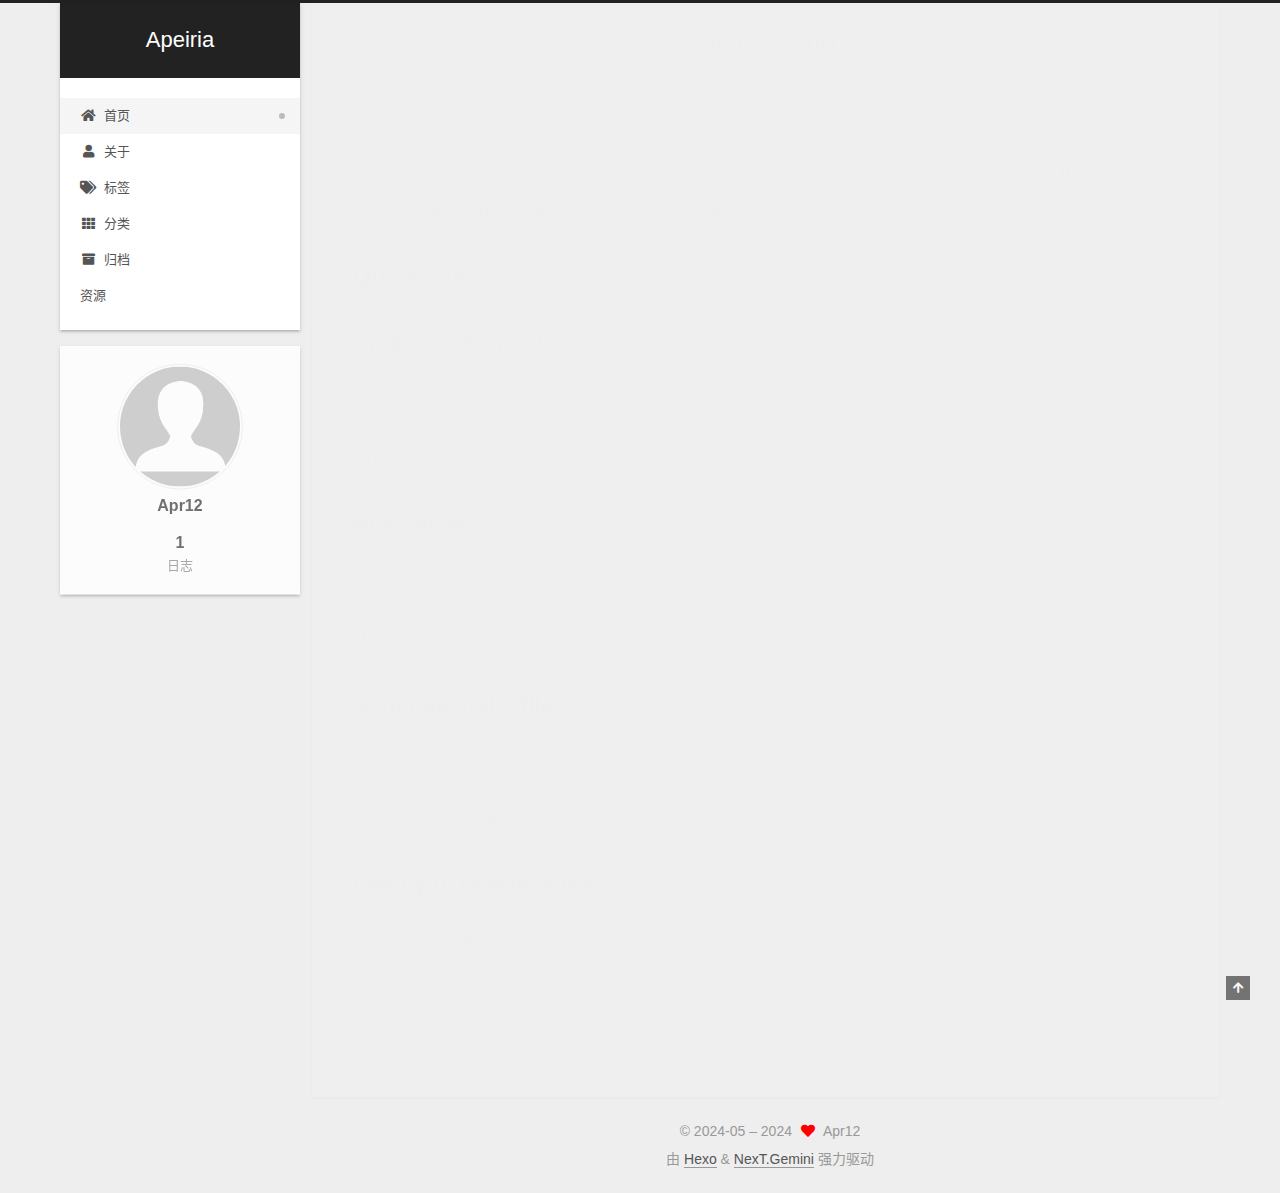
==== commit 79ba67ed: "Site updated: 2024-05-13 18:07:58" ====
--- a/index.html
+++ b/index.html
@@ -113,9 +113,29 @@
     <a href="/" rel="section"><i class="fa fa-home fa-fw"></i>首页</a>
 
   </li>
+        <li class="menu-item menu-item-about">
+
+    <a href="/about/" rel="section"><i class="fa fa-user fa-fw"></i>关于</a>
+
+  </li>
+        <li class="menu-item menu-item-tags">
+
+    <a href="/tags/" rel="section"><i class="fa fa-tags fa-fw"></i>标签</a>
+
+  </li>
+        <li class="menu-item menu-item-categories">
+
+    <a href="/categories/" rel="section"><i class="fa fa-th fa-fw"></i>分类</a>
+
+  </li>
         <li class="menu-item menu-item-archives">
 
     <a href="/archives/" rel="section"><i class="fa fa-archive fa-fw"></i>归档</a>
+
+  </li>
+        <li class="menu-item menu-item-resources">
+
+    <a href="/resources/" rel="section"><i class="download fa-fw"></i>资源</a>
 
   </li>
   </ul>
@@ -269,6 +289,8 @@
 
       <div class="site-overview-wrap sidebar-panel">
         <div class="site-author motion-element" itemprop="author" itemscope itemtype="http://schema.org/Person">
+    <img class="site-author-image" itemprop="image" alt="Apr12"
+      src="/images/avatar.gif">
   <p class="site-author-name" itemprop="name">Apr12</p>
   <div class="site-description" itemprop="description"></div>
 </div>
@@ -304,7 +326,7 @@
 
 <div class="copyright">
   
-  &copy; 
+  &copy; 2024-05 – 
   <span itemprop="copyrightYear">2024</span>
   <span class="with-love">
     <i class="fa fa-heart"></i>
--- a/css/main.css
+++ b/css/main.css
@@ -1141,6 +1141,7 @@
   margin: 0 auto;
   max-width: 120px;
   padding: 2px;
+  border-radius: 50%;
 }
 .site-author-name {
   color: var(--text-color);
@@ -1168,7 +1169,7 @@
 }
 .links-of-author a::before,
 .links-of-author span.exturl::before {
-  background: #3df2ff;
+  background: #817d5b;
   border-radius: 50%;
   content: ' ';
   display: inline-block;
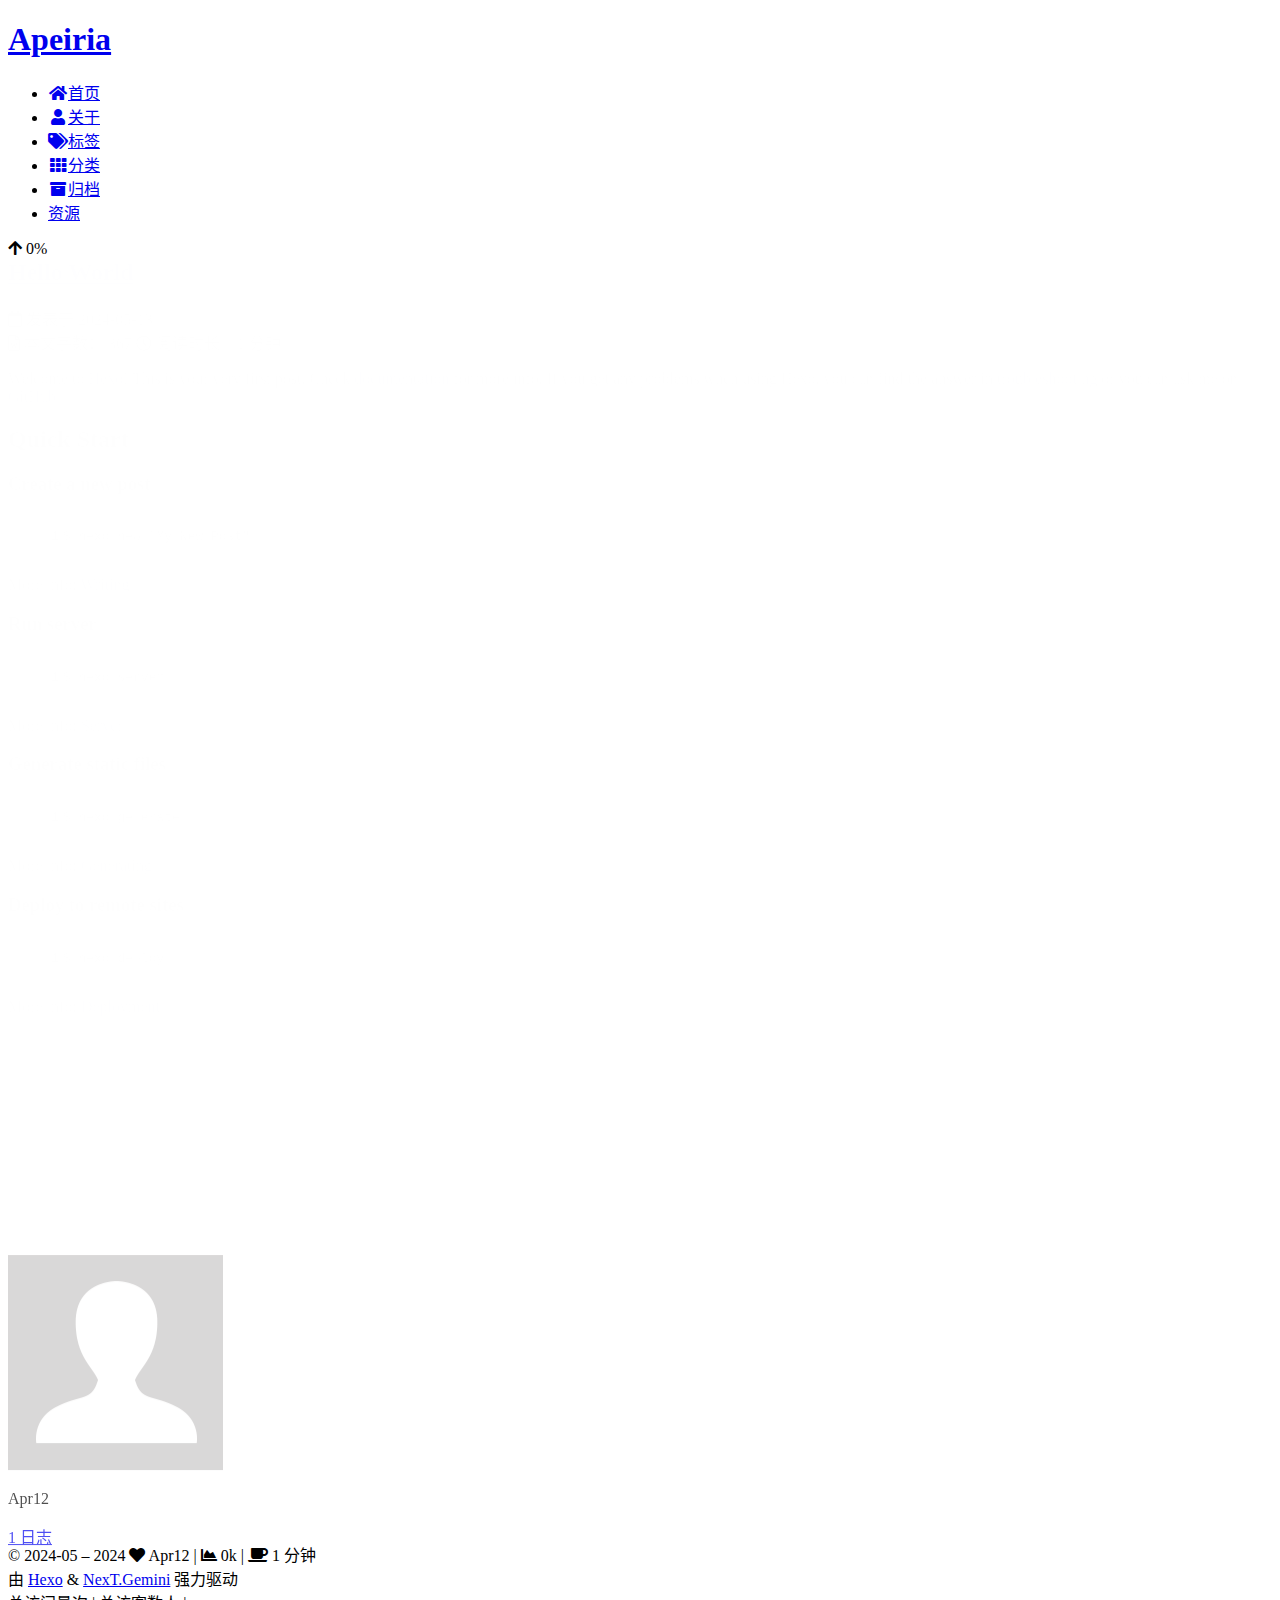
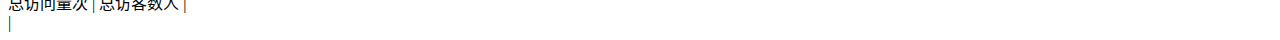
==== commit 7d88e9c3: "Site updated: 2024-05-13 19:04:14" ====
--- a/index.html
+++ b/index.html
@@ -14,6 +14,8 @@
 
 
 <link rel="stylesheet" href="/lib/font-awesome/css/all.min.css">
+  <link rel="stylesheet" href="/lib/pace/pace-theme-minimal.min.css">
+  <script src="/lib/pace/pace.min.js"></script>
 
 <script id="hexo-configurations">
     var NexT = window.NexT || {};
@@ -183,6 +185,8 @@
         </h2>
 
         <div class="post-meta">
+
+   	  
             <span class="post-meta-item">
               <span class="post-meta-item-icon">
                 <i class="far fa-calendar"></i>
@@ -192,7 +196,21 @@
               <time title="创建时间：2024-05-13 17:32:00" itemprop="dateCreated datePublished" datetime="2024-05-13T17:32:00+08:00">2024-05-13</time>
             </span>
 
-          
+          <br>
+            <span class="post-meta-item" title="本文字数">
+              <span class="post-meta-item-icon">
+                <i class="far fa-file-word"></i>
+              </span>
+                <span class="post-meta-item-text">本文字数：</span>
+              <span>367</span>
+            </span>
+            <span class="post-meta-item" title="阅读时长">
+              <span class="post-meta-item-icon">
+                <i class="far fa-clock"></i>
+              </span>
+                <span class="post-meta-item-text">阅读时长 &asymp;</span>
+              <span>1 分钟</span>
+            </span>
 
         </div>
       </header>
@@ -222,6 +240,8 @@
 
     
     
+    
+
     
       <footer class="post-footer">
         <div class="post-eof"></div>
@@ -332,11 +352,72 @@
     <i class="fa fa-heart"></i>
   </span>
   <span class="author" itemprop="copyrightHolder">Apr12</span>
+    <span class="post-meta-divider">|</span>
+    <span class="post-meta-item-icon">
+      <i class="fa fa-chart-area"></i>
+    </span>
+    <span title="站点总字数">0k</span>
+    <span class="post-meta-divider">|</span>
+    <span class="post-meta-item-icon">
+      <i class="fa fa-coffee"></i>
+    </span>
+    <span title="站点阅读时长">1 分钟</span>
 </div>
   <div class="powered-by">由 <a href="https://hexo.io/" class="theme-link" rel="noopener" target="_blank">Hexo</a> & <a href="https://theme-next.org/" class="theme-link" rel="noopener" target="_blank">NexT.Gemini</a> 强力驱动
   </div>
 
+
+    <script async src="//dn-lbstatics.qbox.me/busuanzi/2.3/busuanzi.pure.mini.js"></script>
+
+    <span id="busuanzi_container_site_pv">总访问量<span id="busuanzi_value_site_pv"></span>次</span>
+    <span class="post-meta-divider">|</span>
+    <span id="busuanzi_container_site_uv">总访客数<span id="busuanzi_value_site_uv"></span>人</span>
+    <span class="post-meta-divider">|</span>
+<!-- 不蒜子计数初始值纠正 -->
+<script>
+$(document).ready(function() {
+
+    var int = setInterval(fixCount, 50);  // 50ms周期检测函数
+    var countOffset = 20000;  // 初始化首次数据
+
+    function fixCount() {            
+       if (document.getElementById("busuanzi_container_site_pv").style.display != "none")
+        {
+            $("#busuanzi_value_site_pv").html(parseInt($("#busuanzi_value_site_pv").html()) + countOffset); 
+            clearInterval(int);
+        }                  
+        if ($("#busuanzi_container_site_pv").css("display") != "none")
+        {
+            $("#busuanzi_value_site_uv").html(parseInt($("#busuanzi_value_site_uv").html()) + countOffset); // 加上初始数据 
+            clearInterval(int); // 停止检测
+        }  
+    }
+       	
+});
+</script> 
+
+
         
+<div class="busuanzi-count">
+  <script async src="https://busuanzi.ibruce.info/busuanzi/2.3/busuanzi.pure.mini.js"></script>
+    <span class="post-meta-item" id="busuanzi_container_site_uv" style="display: none;">
+      <span class="post-meta-item-icon">
+        <i class="fa fa-user"></i>
+      </span>
+      <span class="site-uv" title="总访客量">
+        <span id="busuanzi_value_site_uv"></span>
+      </span>
+    </span>
+    <span class="post-meta-divider">|</span>
+    <span class="post-meta-item" id="busuanzi_container_site_pv" style="display: none;">
+      <span class="post-meta-item-icon">
+        <i class="fa fa-eye"></i>
+      </span>
+      <span class="site-pv" title="总访问量">
+        <span id="busuanzi_value_site_pv"></span>
+      </span>
+    </span>
+</div>
 
 
 
@@ -350,6 +431,8 @@
   </div>
 
   
+  
+  <script color='0,0,255' opacity='0.5' zIndex='-1' count='99' src="/lib/canvas-nest/canvas-nest.min.js"></script>
   <script src="/lib/anime.min.js"></script>
   <script src="/lib/velocity/velocity.min.js"></script>
   <script src="/lib/velocity/velocity.ui.min.js"></script>
@@ -365,23 +448,26 @@
 <script src="/js/next-boot.js"></script>
 
 
-
-
-  
-
-
-
-
-
-
-
-
-
-
-
-
-
-
+  <script defer src="/lib/three/three.min.js"></script>
+
+
+  
+
+
+
+
+
+
+
+
+
+
+
+
+
+
+
+  
 
   
 
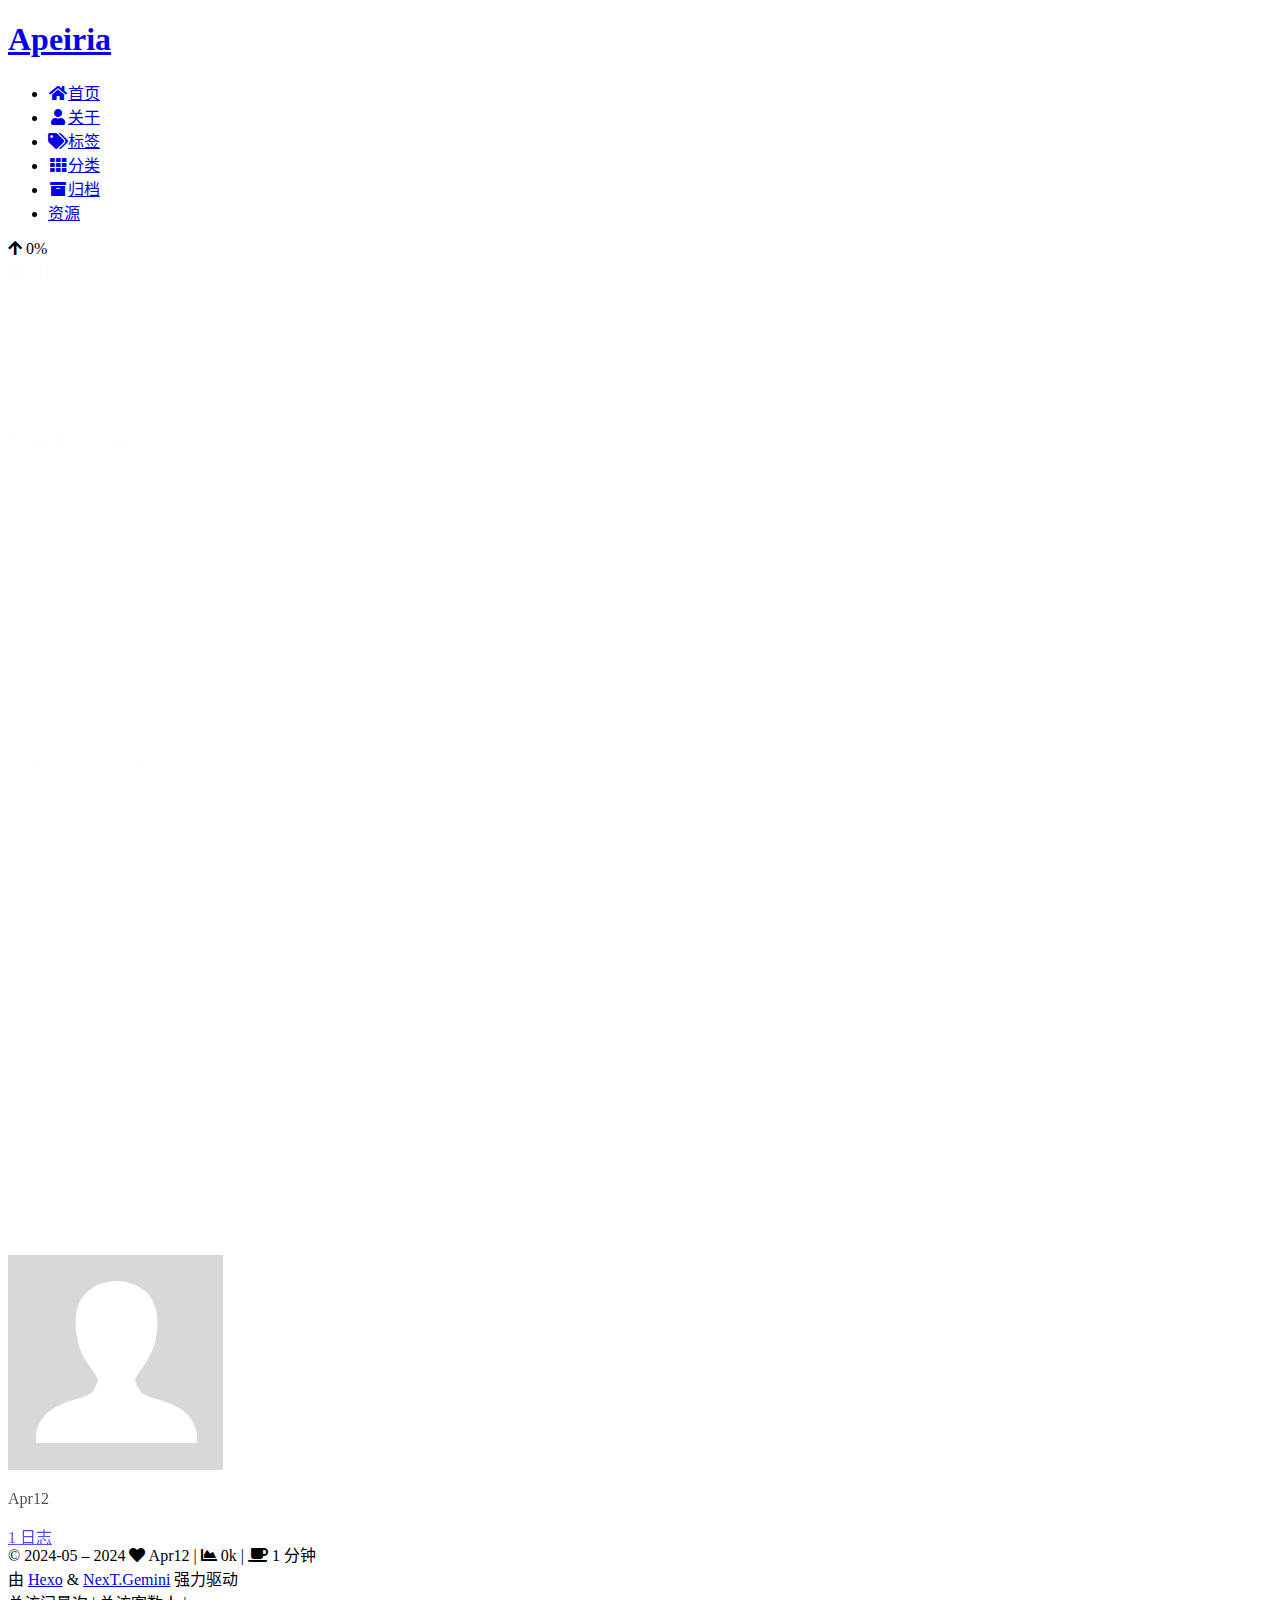
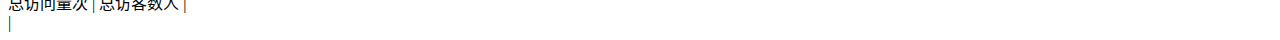
==== commit fe29d72e: "Site updated: 2024-05-13 19:20:07" ====
--- a/index.html
+++ b/index.html
@@ -240,8 +240,6 @@
 
     
     
-    
-
     
       <footer class="post-footer">
         <div class="post-eof"></div>
